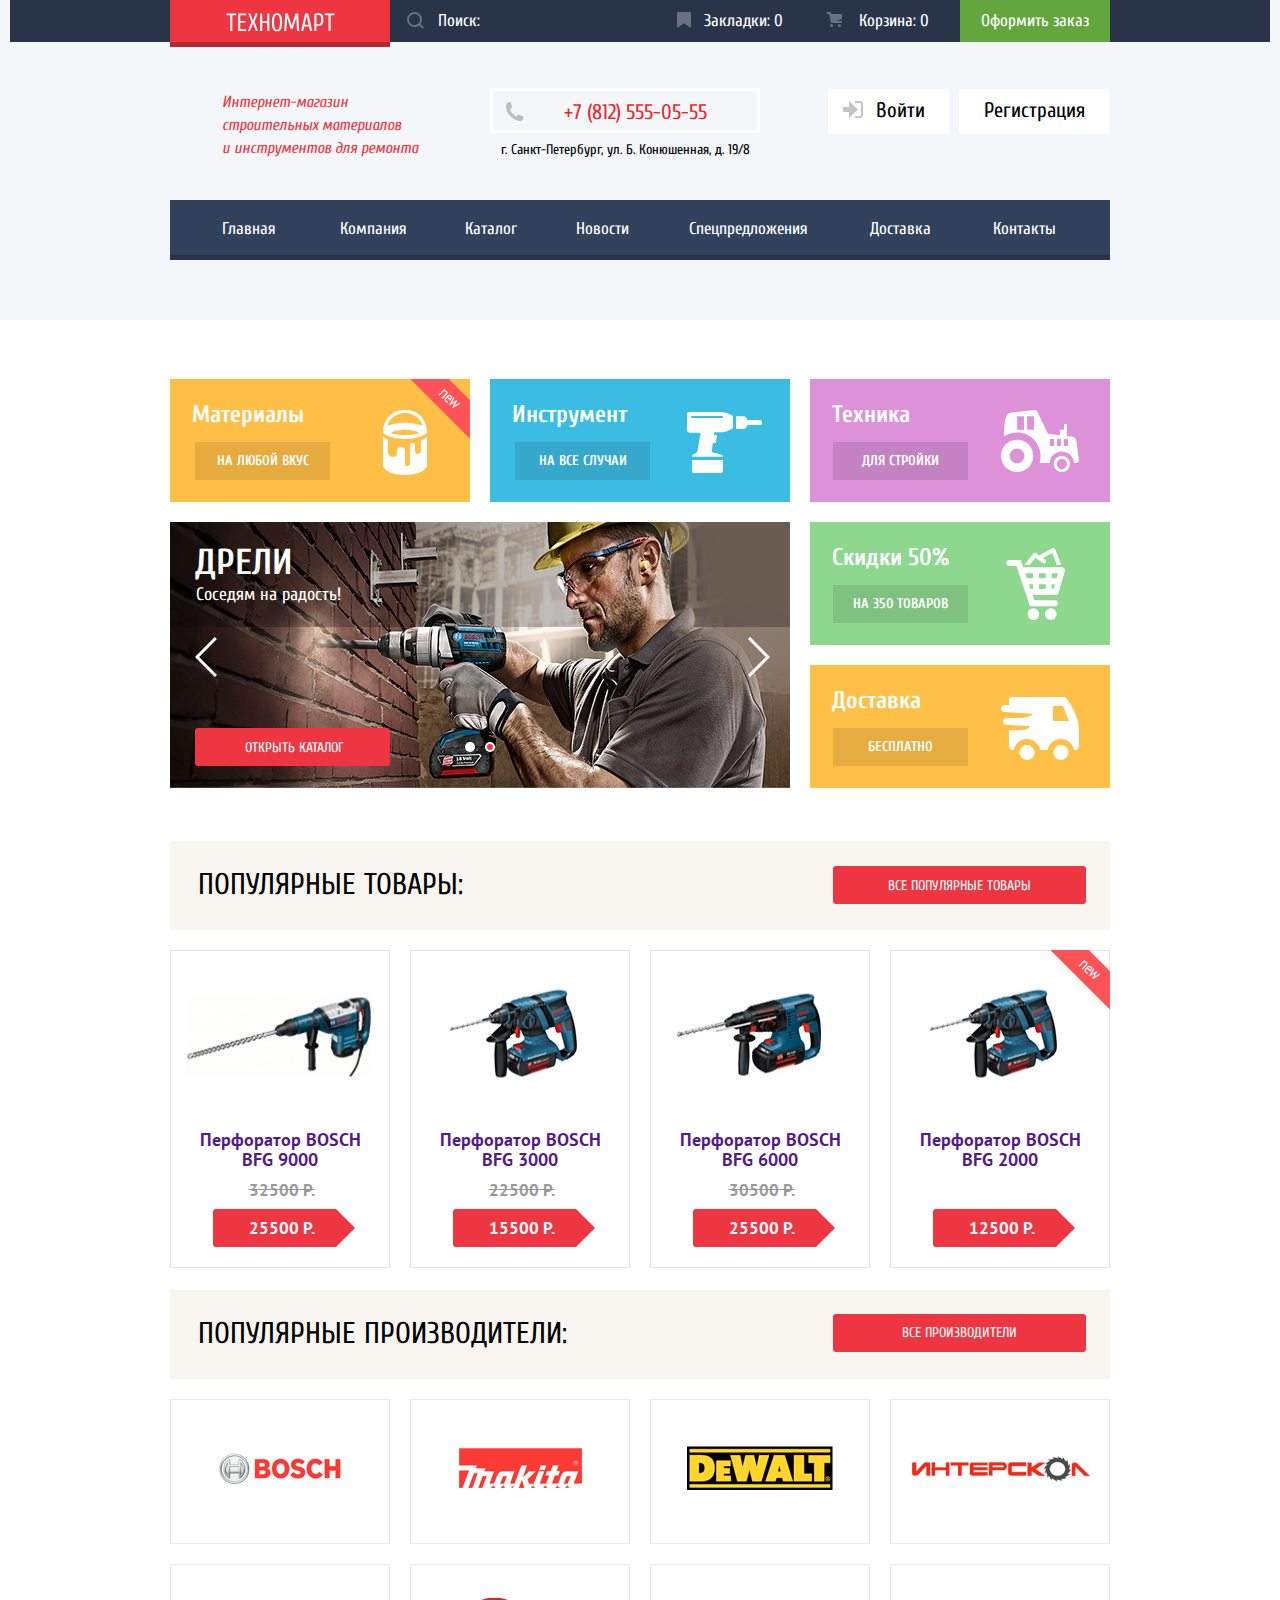
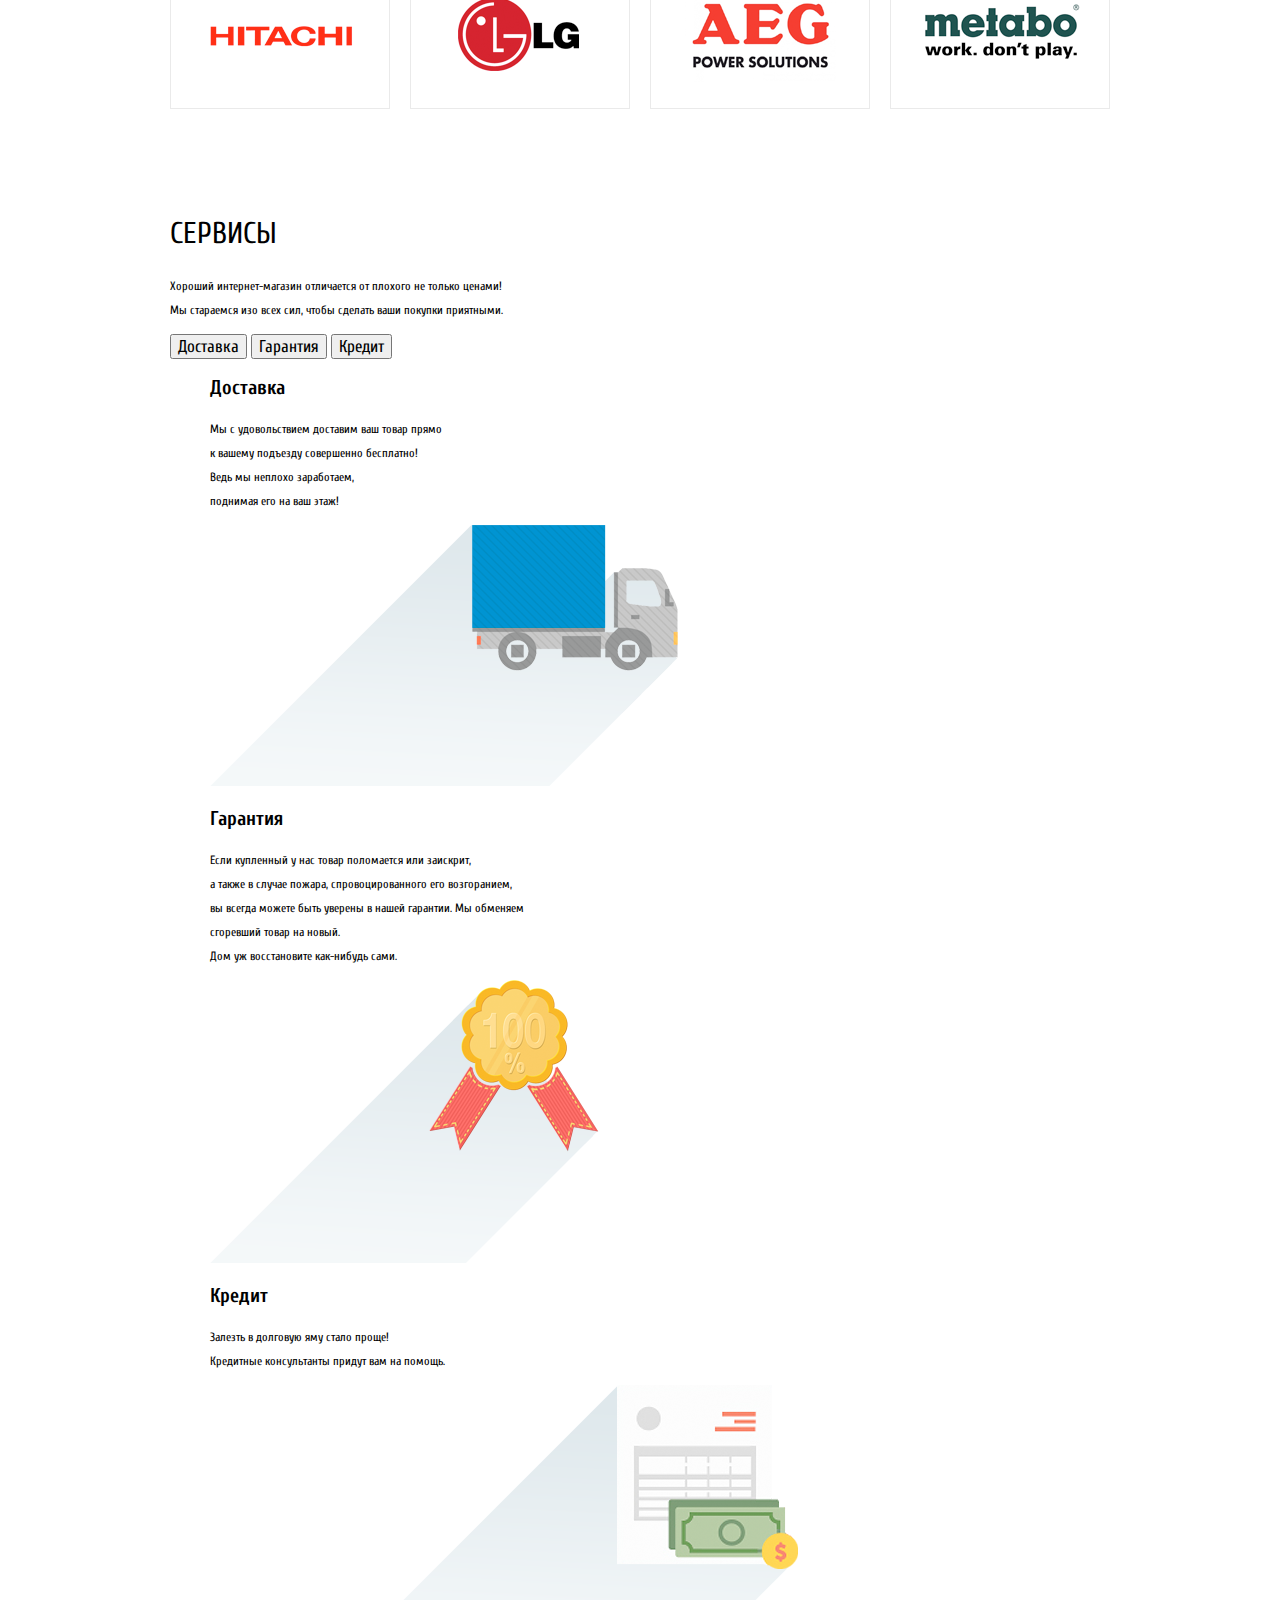
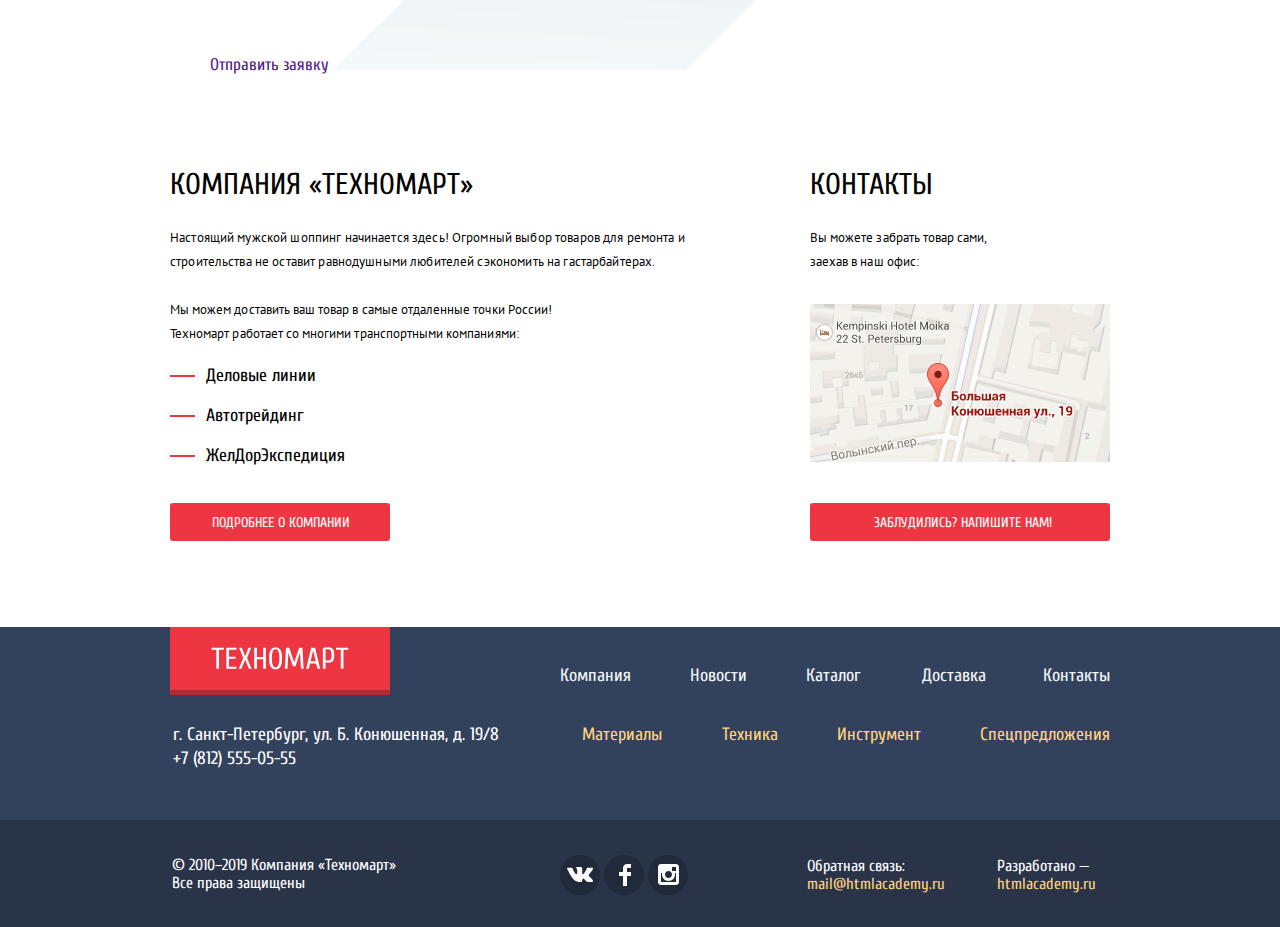
==== index.html @ 55fed888 "Блок "Популярные производители" + стили состояния для кнопок для "Преимуществ" и этого блока" ====
<!DOCTYPE html>
<html lang="ru">

<head>
	<meta charset="utf-8">
	<title>HTML Academy: Техномарт</title>
	<link href="https://fonts.googleapis.com/css?family=Cuprum:400,400i,700|PT+Sans:400,400i,700&display=swap&subset=cyrillic" rel="stylesheet">
	<link href="./css/normalize.css" rel="stylesheet">
	<link href="./css/style.css" rel="stylesheet">
</head>

<body>
	<header class="main-header">
		<div class="container-header-second-menu">
			<ul class="header-second-menu">
				<li>
					<a href="" class="header-logo">
						<img src="./img/logo.svg" width="109" height="19" alt="Магазин «Техномарт»">
					</a>
				</li>
				<li class="search">
					<form action="https://echo.htmlacademy.ru" method="get">
						<label for="search-field">
						</label>
						<input type="text" id="search-field" placeholder="Поиск:" aria-label="Поле ввода поисковых запросов">
						<svg xmlns="http://www.w3.org/2000/svg" width="17" height="17" viewBox="0 0 17 17">
							<path fill="#ffffff" d="M17 15.586l-3.542-3.542A7.465 7.465 0 0 0 15 7.5 7.5 7.5 0 1 0 7.5 15c1.71 0 3.282-.579 4.544-1.542L15.586 17 17 15.586zM2 7.5C2 4.467 4.467 2 7.5 2 10.532 2 13 4.467 13 7.5c0 3.032-2.468 5.5-5.5 5.5A5.506 5.506 0 0 1 2 7.5z" />
						</svg>
					</form>
				</li>
				<li class="bookmark">
					<a href="">Закладки: <span>0</span>
						<svg xmlns="http://www.w3.org/2000/svg" xmlns:xlink="http://www.w3.org/1999/xlink" x="0px" y="0px" width="14px" height="16px" viewBox="0 0 14 16" enable-background="new 0 0 14 16" xml:space="preserve">
							<path fill="#ffffff" d="M14,15c0,0.55-0.368,0.741-0.818,0.426l-5.363-3.765c-0.45-0.315-1.187-0.315-1.637,0l-5.364,3.765
	C0.368,15.741,0,15.55,0,15V1c0-0.55,0.45-1,1-1h12c0.55,0,1,0.45,1,1V15z" />
						</svg>
					</a>
				</li>
				<li class="cart">
					<a href="">Корзина: <span>0</span>
						<svg xmlns="http://www.w3.org/2000/svg" width="15" height="15" viewBox="0 0 15 15">
							<circle fill="#ffffff" cx="4.5" cy="13.5" r="1.5" />
							<circle fill="#ffffff" cx="12.5" cy="13.5" r="1.5" />
							<path fill="#ffffff" d="M15 2H4.07l-.422-2H0v2h2.031l1.985 9H15V9H9.441L15 6.951z" /></svg>
					</a>
				</li>
				<li class="order">
					<a href="">Оформить заказ</a>
				</li>
			</ul>
		</div>
		<div class="container-header-info-nav">
			<div class="header-info">
				<p class="header-description">
					Интернет-магазин <br>
					строительных материалов <br>
					и инструментов для ремонта
				</p>
				<p class="header-contacts">
					<a href="tel:78125550555">+7 (812) 555-05-55</a>
					<span class="header-contacts-adress">г. Санкт-Петербург, ул. Б. Конюшенная, д. 19/8</span>
				</p>
				<ul class="user-navigation">
					<li>
						<a class="login-link" href="#">Войти
							<svg version="1.1" id="Layer_1" xmlns="http://www.w3.org/2000/svg" xmlns:xlink="http://www.w3.org/1999/xlink" x="0px" y="0px" width="20px" height="17px" viewBox="0 0 20 17" enable-background="new 0 0 20 17" xml:space="preserve">
								<g>
									<polygon fill="#c5c5c5" points="14.875,8.5 6,0 6,6 0,6 0,11 6,11 6,17 	" />
								</g>
								<path fill="#c5c5c5" d="M16.986,15.01h-5.027V17h5.027c2.178,0,3.004-1.81,3.029-3.026V3.028C19.99,1.811,19.164,0,16.986,0h-5.027
	v1.99h5.027c0.839,0,0.992,0.681,1.01,1.057v10.904C17.979,14.327,17.825,15.01,16.986,15.01z" />
							</svg>
						</a>
					</li>
					<li>
						<a class="sign-up" href="#">Регистрация</a>
					</li>
				</ul>
			</div>
			<nav class="navigation">
				<ul class="header-menu">
					<li><a href="">Главная</a></li>
					<li><a href="">Компания</a></li>
					<li><a href="catalog.html">Каталог</a></li>
					<li><a href="">Новости</a></li>
					<li><a href="">Спецпредложения</a></li>
					<li><a href="">Доставка</a></li>
					<li><a href="">Контакты</a></li>
				</ul>
			</nav>
		</div>
	</header>

	<main class="index main-flex-container">
		<h1 class="visually-hidden">Интернет-магазин «Техномарт»</h1>

		<section class="features">
			<h2 class="visually-hidden">Преимущества</h2>
			<ul class="features-list">
				<li class="features-list-item materials">
					<span>Материалы</span>
					<a href="">
						на любой вкус
					</a>
				</li>
				<li class="features-list-item tool">
					<span>Инструмент</span>
					<a href="">
						на все случаи
					</a>
				</li>
				<li class="features-list-item technique">
					<span>Техника</span>
					<a href="">
						для стройки
					</a>
				</li>
				<li class="features-list-item discount">
					<span>Скидки 50%</span>
					<a href="">
						на 350 товаров
					</a>
				</li>
				<li class="features-list-item delievery">
					<span>Доставка</span>
					<a href="">
						бесплатно
					</a>
				</li>
				<li class="slider-section">
					<h2 class="visually-hidden">Слайдер о популярных каталогах</h2>
					<ul class="slider-list">
						<li class="slide index-1">
							<p>Дрели
								<span>Соседям на радость!</span>
							</p>
							<a class="slider-link" href="">Открыть каталог</a>
						</li>
						<li class="slide index-2">
							<p>Перфораторы
								<span>Настоящие мужские игрушки</span>
							</p>
							<a class="slider-link" href="./catalog.html">Открыть каталог</a>
						</li>
					</ul>
					<button class="slider-button prev" type="button" aria-label="Назад"></button>
					<button class="slider-button next" type="button" aria-label="Вперед"></button>
					<div class="slider-paginatiion">
						<h3 class="visually-hidden">Пагинация слайдера</h3>
							<button class="slider-dots" type="button" aria-label="Неактивный слайд"></button>
							<button class="slider-dots slide-current" type="button" aria-label="Текущий слайд"></button>
					</div>
				</li>
			</ul>
		</section>

		<section class="popular-product">
			<h2>Популярные товары:</h2>
			<a href="" class="all-popular-product">Все популярные товары</a>
			<ul class="product-list">

				<li class="product-list-item">
					<p class="product-image">
						<img src="./img/perforator-1.jpg" width="218" height="168" alt="Перфоратор BOSCH BFG 9000">
					</p>
					<div class="product-action">
						<a class="to-cart" href="">Купить</a>
						<a class="to-bookmarks" href="">В закладки</a>
					</div>
					<h3 class="product-title">
						<a href="">Перфоратор BOSCH BFG 9000</a>
					</h3>
					<p class="old-price">32500 Р.</p>
					<p class="price">25500 Р.</p>
				</li>

				<li class="product-list-item">
					<p class="product-image">
						<img src="./img/perforator-2.jpg" width="218" height="168" alt="Перфоратор BOSCH BFG 3000">
					</p>
					<div class="product-action">
						<a class="to-cart" href="">Купить</a>
						<a class="to-bookmarks" href="">В закладки</a>
					</div>
					<h3 class="product-title">
						<a href="">Перфоратор BOSCH BFG 3000</a>
					</h3>
					<p class="old-price">22500 Р.</p>
					<p class="price">15500 Р.</p>
				</li>

				<li class="product-list-item">
					<p class="product-image">
						<img src="./img/perforator-3.jpg" width="218" height="168" alt="Перфоратор BOSCH BFG 6000">
					</p>
					<div class="product-action">
						<a class="to-cart" href="">Купить</a>
						<a class="to-bookmarks" href="">В закладки</a>
					</div>
					<h3 class="product-title">
						<a href="">Перфоратор BOSCH BFG 6000</a>
					</h3>
					<p class="old-price">30500 Р.</p>
					<p class="price">25500 Р.</p>
				</li>

				<li class="product-list-item">
					<span class="new-sticker flag">new</span>
					<p class="product-image">
						<img src="./img/perforator-4.jpg" width="218" height="168" alt="Перфоратор BOSCH BFG 2000">
					</p>
					<div class="product-action">
						<a class="to-cart" href="">Купить</a>
						<a class="to-bookmarks" href="">В закладки</a>
					</div>
					<h3 class="product-title">
						<a href="">Перфоратор BOSCH BFG 2000</a>
					</h3>
					<p class="old-price"></p>
					<p class="price">12500 Р.</p>
				</li>
			</ul>

		</section>

		<section class="popular-manufacturer">
			<h2>Популярные производители:</h2>
			<a class="all-manufacturers-link" href="">Все производители</a>
			<ul class="manufacturer-list">
				<li class="manufacturer-list-item bosch">
					<a href="">
						<img src="./img/manufacturer-bosch.png" width="126" height="37" alt="Популярные производители - Bosch">
					</a>
				</li>
				<li class="manufacturer-list-item makita">
					<a href="">
						<img src="./img/manufacturer-makita.png" width="123" height="40" alt="Популярные производители - Makita">
					</a>
				</li>
				<li class="manufacturer-list-item dewalt">
					<a href="">
						<img src="./img/manufacturer-dewalt.png" width="146" height="44" alt="Популярные производители - DeWalt">
					</a>
				</li>
				<li class="manufacturer-list-item interskol">
					<a href="">
						<img src="./img/manufacturer-interskol.png" width="200" height="88" alt="Популярные производители - Интерскол">
					</a>
				</li>
				<li class="manufacturer-list-item hitachi">
					<a href="">
						<img src="./img/manufacturer-hitachi.png" width="169" height="31" alt="Популярные производители - Hitachi">
					</a>
				</li>
				<li class="manufacturer-list-item lg">
					<a href="">
						<img src="./img/manufacturer-lg.png" width="121" height="73" alt="Популярные производители - LG">
					</a>
				</li>
				<li class="manufacturer-list-item aeg">
					<a href="">
						<img src="./img/manufacturer-aeg.png" width="151" height="96" alt="Популярные производители - AEG">
					</a>
				</li>
				<li class="manufacturer-list-item metabo">
					<a href="">
						<img src="./img/manufacturer-metabo.png" width="204" height="69" alt="Популярные производители - Metabo">
					</a>
				</li>
			</ul>			
		</section>

		<section class="services">
			<h2>Сервисы</h2>
			<p class="about-services">
				Хороший интернет-магазин отличается от плохого не только ценами! <br>
				Мы стараемся изо всех сил, чтобы сделать ваши покупки приятными.
			</p>
			<button class="button services-button" type="button">Доставка</button>
			<button class="button services-button" type="button">Гарантия</button>
			<button class="button services-button" type="button">Кредит</button>
			<ul class="services-list">
				<li class="services-list-item">
					<h3 class="services-title">Доставка</h3>
					<p class="services-description">
						Мы с удовольствием доставим ваш товар прямо <br>
						к вашему подъезду совершенно бесплатно! <br>
						Ведь мы неплохо заработаем, <br>
						поднимая его на ваш этаж!
					</p>
					<img src="./img/delievery.png" width="468" height="261" alt="Доставка">
				</li>
				<li class="services-list-item">
					<h3 class="services-title">Гарантия</h3>
					<p class="services-description">
						Если купленный у нас товар поломается или заискрит, <br>
						а также в случае пожара, спровоцированного его возгоранием, <br>
						вы всегда можете быть уверены в нашей гарантии. Мы обменяем <br>
						сгоревший товар на новый. <br>
						Дом уж восстановите как-нибудь сами.
					</p>
					<img src="./img/garantie.png" width="389" height="283" alt="Гарантия">
				</li>
				<li class="services-list-item">
					<h3 class="services-title">Кредит</h3>
					<p class="services-description">
						Залезть в долговую яму стало проще! <br>
						Кредитные консультанты придут вам на помощь.
					</p>
					<a class="button request-button" href="">Отправить заявку</a>
					<img src="./img/credit.png" width="465" height="285" alt="Гарантия">
				</li>
			</ul>
		</section>

		<section class="company-description">
			<div>
				<h2>Компания «Техномарт»</h2>
				<p>
					Настоящий мужской шоппинг начинается здесь! Огромный выбор товаров для ремонта и <br>строительства не оставит равнодушными любителей сэкономить на гастарбайтерах.
				</p>
				<p class="normal-letterspacing">
					Мы можем доставить ваш товар в самые отдаленные точки России! <br>
					Техномарт работает со многими транспортными компаниями:
				</p>
				<ul class="delievery-list">
					<li>Деловые линии</li>
					<li>Автотрейдинг</li>
					<li>ЖелДорЭкспедиция</li>
				</ul>
				<a class="button about-button" href="">Подробнее о компании</a>
			</div>
			<div>
				<h2>Контакты</h2>
				<p class="normal-letterspacing no-margin-bottom">
					Вы можете забрать товар сами, <br>
					заехав в наш офис:
				</p>
				<p class="small-map">
					<a href="https://yandex.ru/maps/-/CGSWrLlD" target="_blank">
						<img src="./img/map-mini.png" width="300" height="158" alt="Карта с местонахождением магазина «Техномарт»">
					</a>
				</p>
				<a class=" button modal-button" href="">Заблудились? Напишите нам!</a>

			</div>
		</section>
	</main>

	<footer class="main-footer">
		<div class="container-footer-logo-menu">
			<a class="footer-logo" href="">
				<img src="./img/logo.svg" width="138" height="23" alt="Магазин «Техномарт»">
			</a>
			<ul class="footer-first-menu">
				<li><a href="">Компания</a></li>
				<li><a href="">Новости</a></li>
				<li><a href="catalog.html">Каталог</a></li>
				<li><a href="">Доставка</a></li>
				<li><a href="">Контакты</a></li>
			</ul>
		</div>
		<div class="container-footer-contacts-menu">
			<p class="footer-contacts">
				г. Санкт-Петербург, ул. Б. Конюшенная, д. 19/8 <br>
				+7 (812) 555-05-55
			</p>

			<ul class="footer-second-menu">
				<li><a href="">Материалы</a></li>
				<li><a href="">Техника</a></li>
				<li><a href="">Инструмент</a></li>
				<li><a href="">Спецпредложения</a></li>
			</ul>
		</div>
		<div class="container-footer-other-info">
			<div class="footer-other-info">
				<p class="copyright">
					&copy; 2010&ndash;2019 Компания «Техномарт» <br>
					Все права защищены
				</p>
				<ul class="socail-list">
					<li class="socail-vk">
						<a href="" aria-label="Магазин «Техномарт» во Вконтакте">
							<svg version="1.1" id="Layer_1" xmlns="http://www.w3.org/2000/svg" xmlns:xlink="http://www.w3.org/1999/xlink" x="0px" y="0px" width="26px" height="15px" viewBox="0 0 26 15" enable-background="new 0 0 26 15" xml:space="preserve">
								<path fill="#FFFFFF" d="M16.138,11.51c0.956-0.309,2.18,2.04,3.483,2.939c0.978,0.681,1.727,0.534,1.727,0.534l3.473-0.05
	c0,0,1.815-0.112,0.957-1.554c-0.071-0.12-0.503-1.069-2.585-3.022c-2.177-2.043-1.882-1.712,0.739-5.244
	c1.597-2.153,2.236-3.468,2.036-4.028c-0.192-0.539-1.365-0.399-1.365-0.399L20.69,0.713c-0.381,0.001-0.704,0.119-0.851,0.515
	c-0.003,0.004-0.621,1.666-1.445,3.079c-1.741,2.989-2.436,3.148-2.724,2.961c-0.661-0.433-0.494-1.737-0.494-2.664
	c0-2.897,0.432-4.105-0.846-4.417c-0.427-0.104-0.739-0.172-1.828-0.182c-1.392-0.021-2.574,0-3.244,0.329
	c-0.445,0.223-0.786,0.712-0.579,0.74c0.26,0.035,0.843,0.16,1.155,0.586c0.401,0.552,0.389,1.789,0.389,1.789
	s0.229,3.411-0.54,3.834c-0.528,0.29-1.25-0.302-2.803-3.016C6.087,2.879,5.488,1.345,5.488,1.345S5.372,1.06,5.162,0.904
	C4.912,0.719,4.562,0.66,4.562,0.66L0.848,0.684c0,0-0.558,0.016-0.763,0.262C-0.097,1.164,0.07,1.614,0.07,1.614
	s2.909,6.881,6.203,10.347c3.02,3.182,6.452,2.971,6.452,2.971h1.555c0,0,0.469-0.054,0.709-0.312
	c0.224-0.24,0.214-0.691,0.214-0.691S15.172,11.82,16.138,11.51z" />
							</svg>

						</a>
					</li>
					<li class="socail-fb">
						<a href="" aria-label="Магазин «Техномарт» на Facebook">
							<svg version="1.1" id="Layer_2" xmlns="http://www.w3.org/2000/svg" xmlns:xlink="http://www.w3.org/1999/xlink" x="0px" y="0px" width="12px" height="22px" viewBox="0 0 12 22" enable-background="new 0 0 12 22" xml:space="preserve">
								<path fill="#FFFFFF" d="M12,4V0H8C5.791,0,4,1.791,4,4v4H0v4h4v10h4V12h4V8H8V4H12z" />
							</svg>
						</a>
					</li>
					<li class="socail-instagram">
						<a href="" aria-label="Магазин «Техномарт» в Instagram">
							<svg version="1.1" id="Layer_1" xmlns="http://www.w3.org/2000/svg" xmlns:xlink="http://www.w3.org/1999/xlink" x="0px" y="0px" width="21px" height="21px" viewBox="0 0 21 21" enable-background="new 0 0 21 21" xml:space="preserve">
								<path fill="#FFFFFF" d="M18,0H3C1.35,0,0,1.35,0,3v15c0,1.65,1.35,3,3,3h15c1.65,0,3-1.35,3-3V3C21,1.35,19.65,0,18,0z M10.5,7
	c1.93,0,3.5,1.57,3.5,3.5S12.43,14,10.5,14S7,12.43,7,10.5S8.57,7,10.5,7z M18,18H3V9h1.181C4.067,9.482,4,9.983,4,10.5
	c0,3.59,2.91,6.5,6.5,6.5s6.5-2.91,6.5-6.5c0-0.517-0.066-1.018-0.181-1.5H18V18z M18,7h-4V3h4V7z" />
							</svg>
						</a>
					</li>
				</ul>
				<p class="feedback">
					Обратная связь: <br>
					<a href="mailto:mail@htmlacademy.ru" aria-label="Адрес электронной почты магазина «Техномарт»">mail@htmlacademy.ru</a>
				</p>
				<p class="developer">
					Разработано &mdash; <br>
					<a href="https://htmlacademy.ru/intensive/htmlcss" aria-label="HTMLAcademy - разработчики сайта магазина «Техномарт»">htmlacademy.ru</a>
				</p>
			</div>
		</div>
	</footer>

	<section class="modal-map">
		<h2 class="visually-hidden">Карта</h2>
		<img class="map" src="./img/map.jpg" width="940" height="446" alt="Адрес интернет-магазина «Техномарт»: город Санкт-Петергург, улица Большая Конюшенная, 19">
		<button class="close-button" type="button" aria-label="Закрыть форму обратной связи"></button>
	</section>

	<section class="feedback-form">
		<h2 class="visually-hidden">Форма обратной связи</h2>
		<form action="https://echo.htmlacademy.ru" method="post">
			<div>
				<p class="input-login">
					<label for="field-for-name">Ваше имя:</label>
					<input id="field-for-name" type="text" name="Name" placeholder="Имя Фамилия">
				</p>
				<p class="input-mail">
					<label for="field-for-mail">Ваш e-mail:</label>
					<input id="field-for-mail" type="email" name="E-mail" placeholder="email@example.com">
				</p>
				<p class="message">
					<label for="field-for-message">Текст письма:</label>
					<textarea id="field-for-message" name="Message" placeholder="В свободной форме"></textarea>
				</p>
			</div>
			<div>
				<button class="button-submit" type="submit">Отправить</button>
			</div>
		</form>
		<button class="close-button" type="button" aria-label="Закрыть форму обратной связи"></button>
	</section>

</body>

</html>
---- css/style.css ----
/* Порядок групп свойств:
1. Позиционирование
2. Блочная модель
3. Типографика
4. Оформление
5. Анимация
6. Разное 
*/

html {
	box-sizing: border-box;
}

*,
*::before,
*::after {
	box-sizing: inherit;
}

body {
	min-width: 960px;
	margin: 0 auto;
	padding: 0;
	font-family: "Cuprum", "PT Sans", Arial, sans-serif;
	font-size: 17px;
	line-height: 18px;
	font-weight: 400;
	text-align: left;
	color: #000000;
	background-color: #ffffff;
}

a {
	text-decoration: none;
}

img {
	max-width: 100%
}

ul {
	list-style: none;
}

h1 {
	padding: 30px 28px 32px;
	margin: 0px;
	font-size: 30px;
	line-height: 30px;
	font-weight: 400;
	text-transform: uppercase;
	text-align: left;
	color: #32425c;
	background-color: #f2f6f8;
}

h2 {
	font-size: 30px;
	line-height: 30px;
	font-weight: 400;

	text-transform: uppercase;
	text-align: left;
}

p {
	font-size: 12px;
	line-height: 24px;
}

fieldset {
	margin: 0px;
	padding: 0px;
	border: none;
}

.visually-hidden:not(:focus):not(:active),
input[type="checkbox"].visually-hidden,
input[type="radio"].visually-hidden {
	position: absolute;

	width: 1px;
	height: 1px;
	margin: -1px;
	border: 0;
	padding: 0;

	white-space: nowrap;

	clip-path: inset(100%);
	clip: rect(0 0 0 0);
	overflow: hidden;
}

.container-filter-catalog h1 {
	height: 89px;
	margin-bottom: 20px;
}

/*Хедер*/
.header-second-menu .header-logo,
.footer-logo {
	width: 220px;
	height: 47px;
	padding: 13px 55px 11px 56px;

	text-align: center;

	background-color: #ee3643;
	box-shadow: inset 0px -5px 0 0 rgba(0, 0, 0, 0.24);
}

.header-second-menu .header-logo:hover,
.footer-logo:hover {
	background-color: #ca2c37;
}

.header-second-menu .header-logo:active,
.footer-logo:active {
	background-color: #ba2732;
}

.header-description {
	margin-bottom: 0px;
	margin-left: 52px;
	margin-top: 9px;
	font-size: 16px;
	line-height: 23px;
	font-style: italic;
	color: #ee3643;
}

.header-contacts {
	width: 270px;
	margin-bottom: 0px;
	margin-top: 8px;
	margin-left: 72px;
	font-size: 14px;
	line-height: 24px;
}

.header-contacts-adress {
	display: block;
	text-align: center;
}

.header-contacts a {
	display: block;
	height: 45px;
	margin-bottom: 5px;
	padding-top: 9px;
	padding-bottom: 8px;
	padding-right: 0px;
	padding-left: 52px;
	font-size: 21px;
	line-height: 21px;
	color: #e9292a;
	border: 3px solid #ffffff;
}

.header-contacts a::before {
	content: url("/img/icon-phone.svg");
	position: relative;
	top: 2px;
	right: 40px;
}

.navigation a {
	font-size: 17px;
	line-height: 17px;
	color: #ffffff;
}

.header-menu,
.user-navigation,
.header-second-menu {
	margin: 0;
	padding: 0;
}

.header-menu li {
	padding-top: 20px;
}

.header-menu a {
	height: 60px;
	padding-left: 30px;
	padding-right: 31px;
	padding-top: 19px;
	padding-bottom: 21px;
}

.header-menu li:first-child a {
	padding-left: 52px;
}

.header-menu li:nth-child(2) a {
	padding-left: 32px;
	padding-right: 27px;
}

.header-menu li:nth-child(4) a {
	padding-left: 28px;
	padding-right: 29px;
}

.header-menu li:last-child a {
	padding-right: 54px;
}

.header-menu a:hover {
	background-color: #293449;
}

.header-menu a:active {
	color: rgba(255, 255, 255, 0.5);
	background-color: #1d2739;
}

/*Второе меню в состоянии покоя*/

.header-second-menu a,
.header-second-menu input::placeholder {
	display: block;
	color: #ffffff;
}

.header-second-menu input::-ms-input-placeholder,
.header-second-menu input:-ms-input-placeholder {
	color: #ffffff;
}

.search form {
	position: relative;
}

.search input {
	width: 270px;
	height: 42px;
	padding-left: 48px;
	padding-top: 0px;
	font-family: inherit;
	font-size: inherit;
	background-color: #293449;
	border: none;
}

.search svg {
	position: absolute;
	top: 12px;
	left: 17px;
}

.search path,
.bookmark path,
.cart path,
.cart circle {
	fill-opacity: 0.3;
}

.bookmark a,
.cart a,
.order a {
	position: relative;
	width: 150px;
	padding: 12px 0px 11px 44px;
}

.bookmark svg {
	position: absolute;
	width: 14px;
	height: 16px;
	top: 12px;
	left: 17px;
}

.order a {
	height: 42px;
	padding: 12px 0px 11px;
	text-align: center;
	background-color: #63a63e;
}

.cart a {
	padding-left: 49px;
}

.cart svg {
	position: absolute;
	width: 15px;
	height: 15px;
	top: 12px;
	left: 17px;
}

.catalog-page .cart a {
	height: 42px;
	background-color: #ee3643;
}

/*Второе меню при наведении*/
.bookmark a:hover,
.search input:hover,
.search label:hover {
	background-color: #212a3a;
}

.search input:hover + svg > path {
	fill-opacity: 1;
}

.bookmark:hover path {
	fill-opacity: 1;
}

.cart:hover path,
.cart:hover circle {
	fill-opacity: 1;
}

.order a:hover {
	background-color: #5fbb2d;
}

/*Второе меню при клике*/
.bookmark a:active {
	color: color: rgba(255, 255, 255, 0.6);

	background-color: #161d29;
}

.bookmark:active path {
	fill-opacity: 0.5;
}

.cart:active path,
.cart:active circle {
	fill-opacity: 0.5;
}

.order a:active {
	color: rgba(255, 255, 255, 0.5);

	background-color: #518534;
}

/*Поле поиска при фокусе*/
.search input:focus {
	color: #000000;
	background-color: #ffffff;
	outline-color: #ffffff;
}

.search input:focus + svg > path {
	fill: #ee3643;
	opacity: 1;
}

/*Блок с кнопками авторизации и личного кабинета*/
.user-navigation a {
	display: block;
	vertical-align: top;
	height: 45px;
	font-size: 21px;
	line-height: 21px;
	color: inherit;
	background-color: #ffffff;
}

.login-link {
	position: relative;
	width: 121px;
	padding: 11px 5px 14px 48px;
	margin-right: 10px;
}

.login-link svg {
	position: absolute;
	bottom: 16px;
	left: 15px;
	width: 20px;
	height: 17px;
}

.sign-up {
	width: 150px;
	padding: 11px 24px 12px 25px;
}

.login-link:hover path,
.login-link:hover polygon {
	fill: #32425C;
}

.login-link:active path,
.login-link:active polygon {
	fill: #c5c5c5;
}

.user-navigation a:hover {
	color: #ee3643;
}

.user-navigation a:active {
	height: 45px;
	color: rgba(0, 0, 0, 0.3);
	background-color: #ffffff;
}

.authorized .profile {
	width: 299px;
	height: 45px;
	margin: 0px;
	margin-top: 22px;
	font-size: 21px;
	line-height: 21px;
	color: #000000;
	background-color: #ffffff;
}

.authorized a {
	display: inline-block;
	vertical-align: top;
}

.user-links {
	margin: 0px;
	height: 45px;
}

.user-links a {
	height: 15px;
	margin: 6px 11px 0px 18px;
	font-size: 16px;
	line-height: 24px;
	color: #32425c;
	background-color: transparent;
	text-decoration: underline;
	text-decoration-color: #32425c;
}

.user-links a:hover {
	background-color: transparent;
	color: #ee3643;
	text-decoration-color: #ee3643;
}

.user-links a:active {
	background-color: transparent;
	color: rgba(50, 66, 92, 0.3);
	text-decoration-color: rgba(50, 66, 92, 0.3);
}

.user-name {
	position: relative;
	padding: 13px 15px 13px 47px;
}

.user-name svg {
	position: absolute;
	top: 14px;
	left: 14px;
	width: 20px;
	height: 18px;
}

.link-out {
	position: relative;
}

.link-out svg {
	position: absolute;
	top: 15px;
	left: 17px;
	width: 21px;
	height: 17px;
}

.user-name:hover path,
.link-out:hover path,
.link-out:hover polygon {
	fill: #32425C;
}

.user-name:active {
	color: rgba(0, 0, 0, 0.3);
}

.user-name:active path,
.link-out:active path,
.link-out:active polygon {
	fill: #c5c5c5;
}

.my-profile {
	position: relative;
}

.my-profile::before {
	content: "";
	position: absolute;
	top: 9px;
	left: -16px;
	width: 4px;
	height: 4px;
	border-radius: 50%;
	background-color: #32425c;
}

/*О компании и контакты*/
.company-description h2 {
	margin-bottom: 26px;
}

.company-description p {
	margin: 0;
	margin-bottom: 24px;

	font-family: "PT Sans", "Arial", sans-serif;
	font-size: 13px;
	letter-spacing: 0.135px;
}

.company-description .normal-letterspacing {
	letter-spacing: 0.05px;
	margin-bottom: 20px;
}

.company-description .no-margin-bottom {
	margin-bottom: 0px;
}

.delievery-list {
	min-height: 100px;
	margin: 0;
	margin-bottom: 37px;
	padding: 0px;
}

.delievery-list li {
	font-size: 18px;
	line-height: 20px;
	padding-left: 36px;
	margin-bottom: 20px;

	background-image: url("/img/red-think-line.png");
	background-repeat: no-repeat;
	background-position: 0% 50%;
	background-size: 25px 2px;
}

.company-description .small-map {
	margin: 30px 0px 33px;
}

.company-description .about-button {
	display: block;

	width: 220px;
	height: 38px;
	padding: 11px 34px 12px 36px;

	font-size: 14px;
	line-height: 18px;
	text-align: center;
	text-transform: uppercase;

	color: #ffffff;
	background-color: #ee3643;
	border-radius: 3px;
}

.company-description .modal-button {
	display: block;
	width: 300px;
	height: 38px;
	padding: 11px 55px 11px 61px;

	font-size: 14px;
	line-height: 18px;
	text-align: center;
	text-transform: uppercase;
	color: #ffffff;

	background-color: #ee3643;
	border-radius: 3px;
}

a.button:hover {
	background-color: #ca2c37;
}

a.button:active {
	background-color: #ba2732;
}

/*Футер*/

.main-footer .container-footer-logo-menu {
	/* height: 100px; */
}

.main-footer .container-footer-contacts-menu {
	/* height: 125px; */
}

.footer-contacts {
	margin-right: 0px;
	margin-top: 28px;
	margin-left: 3px;
	margin-bottom: 49px;

	font-family: inherit;
	font-size: 18px;
	line-height: 24px;
}

.footer-first-menu li,
.footer-second-menu li {
	font-size: 18px;
	line-height: 24px;
}

.footer-first-menu a {
	color: #f1f5f7;
	padding-left: 57px;
}

.footer-first-menu a:hover,
.footer-second-menu a:hover,
.feedback a:hover,
.developer a:hover {
	text-decoration: underline;
}

.footer-first-menu a:active {
	color: rgba(241, 245, 247, 0.5);
	text-decoration: none;
}

.footer-second-menu a {
	color: #ffd180;
	padding-left: 59px;
}

.footer-second-menu li:nth-child(2) a {
	padding-left: 60px;
}

.footer-second-menu a:active {
	color: rgba(255, 209, 128, 0.5);
	text-decoration: none;
}

.socail-list {
	flex-grow: 1;

	margin: 0px;
	padding: 0px;
	margin-left: 44px;
	margin-top: 4px;

	text-align: center;
}

.socail-list li {
	display: inline-block;
	width: 40px;
	height: 40px;
	vertical-align: bottom;
	background-color: #212a3a;
	border-radius: 50%;
}

.socail-list li:hover,
.socail-list li:active {
	background-color: #ee3643;
}

.feedback,
.developer,
.copyright {
	margin: 0;
	font-family: inherit;
	font-size: 16px;
	line-height: 18px;
}

.developer {
	margin-top: 3px;
	margin-right: 14px;
	margin-left: 52px;
}

.feedback {
	margin-top: 3px;
}

.copyright {
	margin-left: 2px;
	margin-top: 2px;
}

.socail-vk {
	position: relative;
}

.socail-vk svg {
	position: absolute;
	top: 12px;
	left: 7px;
	width: 26px;
	height: 15px;
}

.socail-fb {
	position: relative;
}

.socail-fb svg {
	position: absolute;
	top: 9px;
	left: 15px;
	width: 12px;
	height: 22px;
}

.socail-instagram {
	position: relative;
}

.socail-instagram svg {
	position: absolute;
	top: 9px;
	left: 10px;
	width: 21px;
	height: 21px;
}

.feedback a,
.developer a {
	color: #ffd180;
}

.feedback a:active,
.developer a:active {
	color: #ee3643;
	text-decoration: none;
}

.footer-logo {
	height: 68px;
	display: inline-block;
}

.footer-logo {
	display: block;
	padding: 20px 31px;
}

.footer-first-menu li {
	margin-top: 31px;
}

.footer-first-menu li:nth-child(4) a {
	padding-left: 61px;
}

.footer-first-menu li:nth-child(3) a,
.footer-first-menu li:nth-child(2) a {
	padding-left: 59px;
}

/*Хлебные крошки*/
.breadcrumbs {
	display: flex;
	align-items: center;
	justify-content: flex-start;
	height: 59px;
	padding: 0;
	margin: 0px;
	font-family: "PT Sans", "Arial", sans-serif;
	font-size: 13px;
	line-height: 18px;
	text-transform: uppercase;
}

.breadcrumbs li {}

.breadcrumbs a {
	display: block;
	padding-left: 41px;

	color: inherit;
	background-image: url("/img/icon-right-small.svg");
	background-position: 15% 51%;
	background-repeat: no-repeat;
}

.breadcrumbs li:first-child a {
	position: relative;

	width: 14px;
	height: 12px;
	padding: 0px;

	background-image: none;
}

.breadcrumbs li:first-child svg {
	position: absolute;
	bottom: 1px;
	right: 1px;
}

.breadcrumbs li:nth-child(3) a {
	padding-left: 40px;
}

.breadcrumbs li:nth-child(4) a {
	padding-left: 43px;
}

/*Фильтры*/
.filter {
	width: 220px;

	font-family: "PT Sans", "Arial", sans-serif;
}

.filter h2,
.sorting h2 {
	height: 38px;
	padding: 10px 19px;
	margin-top: 0px;

	font-family: "PT Sans", "Arial", sans-serif;
	font-size: 13px;
	line-height: 18px;
	color: inherit;
}

.filter h2 {
	width: 220px;
	border-radius: 3px;

	background-color: #f7f3ec;
}

.filter .set-filter-1,
.filter .set-filter-2,
.filter .set-filter-3 {
	width: 220px;
	margin-bottom: 17px;
	border-bottom: 1px solid #e5e5e5;
}

.set-filter-1 {
	min-height: 197px;
}

.filter .set-filter-2 {
	min-height: 240px;
	margin-bottom: 17px;
}

.filter .set-filter-3 {
	min-height: 135px;
	margin-bottom: 35px;

	border-bottom: none;
}

.set-filter-3 .filter-title {
	letter-spacing: 0.65px;
}

.filter-title {
	margin-bottom: 12px;
	font-size: 17px;
	line-height: 30px;
	font-weight: 700;
	text-transform: uppercase;
}

.filter-manufacturers-list label,
.filter-energy-list label {
	padding-left: 34px;
	font-family: inherit;
	font-size: 15px;
	line-height: 24px;
	text-transform: uppercase;
	color: inherit;
}

.filter-manufacturers-list {
	margin: 0px;
	padding: 0px;
}

.filter-energy-list label {
	line-height: 26px;
}

.manufacturers-list-item {
	height: 23px;
	margin-bottom: 16px;
}

.filter-manufacturers-list input[type="checkbox"],
.filter-energy-list input[type="radio"] {
	display: none;
}

.manufacturers-list-item:nth-child(4) {
	margin-bottom: 17px;
}

.manufacturers-list-item:last-child {
	margin-bottom: 23px;
}

.energy-list-item:last-child {
	margin-bottom: 10px;
}

.checkbox-on label,
.checkbox-off label {
	position: relative;
}

.checkbox-on svg {
	position: absolute;
	top: -2px;
	left: 0px;
	width: 27px;
	height: 23px;
}

.makita svg {
	top: -1px;
	left: 0px;
}

.checkbox-off svg {
	position: absolute;
	top: -1px;
	left: 0px;
	width: 23px;
	height: 23px;
}

.dewalt svg,
.hitachi svg {
	top: 0px;
	left: 0px;
}

.checkbox-off label:hover path {
	fill: #b5b5b5;
}

.checkbox-off input:disabled path {
	fill: (181, 181, 181, 0.3);
}

.checkbox-on label:hover path {
	fill: #b5b5b5;
}

.checkbox-on input:disabled path {
	fill: (181, 181, 181, 0.3);
}

.filter-energy-list {
	margin: 0px;
	padding: 0px;
}

.energy-list-item {
	height: 25px;
	margin-bottom: 15px;
}

.radio-on label,
.radio-off label {
	position: relative;
}

.radio-on svg {
	position: absolute;
	top: -4px;
	left: -1px;

	width: 25px;
	height: 25px;
}

.radio-on label:hover path,
.radio-on label:hover circle {
	fill: (181, 181, 181, 0.3);
}

.radio-on input:disabled path,
.radio-on input:disabled circle {
	fill: red;
}

.radio-off svg {
	position: absolute;
	top: -3px;
	left: -1px;

	width: 25px;
	height: 25px;
}

.radio-off label:hover path,
.radio-off label:hover circle {
	fill: #b5b5b5;
}

.radio-off input:disabled path,
.radio-off input:disabled circle {
	fill: (181, 181, 181, 0.3);
}

.filter-button {
	width: 140px;
	height: 38px;
	margin-top: 13px;

	font-size: 13px;
	line-height: 18px;
	text-transform: uppercase;

	color: inherit;
	background-color: #ffffff;
	border: 1px solid #e5e5e5;
}

.sorting {
	display: flex;
	justify-content: space-between;
	align-items: baseline;
	width: 700px;

	height: 38px;
	margin-bottom: 20px;

	background-color: #f7f3ec;
	border-radius: 3px;
}

.sorting h2 {
	margin-bottom: 0px;
}

.sorting-list {
	display: flex;
	justify-content: flex-start;
	width: 460px;
	margin: 0px;
	padding: 0px;
}

.sorting-list li {}

.sorting-list a {
	font-family: "PT Sans", "Arial", sans-serif;
	font-size: 13px;
	line-height: 18px;
	border-bottom: 1px dotted #ee3643;
	color: rgba(0, 0, 0, 0.3);
	text-transform: uppercase;
}

.sorting-list .sorting-price {
	border-bottom: none;
	color: #ee3643;
	margin-right: 70px;
}

.sorting-list .sorting-type {
	margin-right: 66px;
}

.sorting-list .sorting-function {
	margin-right: 45px;
}

.sorting-list .sorting-up {
	margin-right: 33px;
}

.triangle-up {
	position: relative;
	top: 5px;
	width: 0px;
	height: 0px;
	border-left: 6px solid transparent;
	border-right: 6px solid transparent;
	border-bottom: 11px solid #ee3643;
}

.triangle-down {
	position: relative;
	top: 5px;
	width: 0;
	height: 0;
	border-left: 6px solid transparent;
	border-right: 6px solid transparent;
	border-top: 11px solid #c5c5c5;
}

.sorting-list a:hover {
	border-bottom: 1px solid #ee3643;
	color: #000000;
}

.triangle-up:hover {
	border-bottom-color: #000000;
}

.triangle-down:hover {
	border-top-color: #000000;
}

.triangle-up:active {
	border-bottom-color: #ee3643;
}

.triangle-down:active {
	border-top-color: #ee3643;
}

/*Каталог перфораторов*/
.catalog {
	max-width: 700px;
}

.new-sticker {
	display: block;
	position: absolute;
	top: -1px;
	right: -1px;

	width: 60px;
	height: 60px;

	text-indent: -1000px;
	overflow: hidden;
	z-index: 20;
}

.product-list-item .flag {
	background: url("/img/new-flag.png") no-repeat 0 0;
}

.product-list li {
	position: relative;
	width: 220px;
	height: 318px;

	border: 1px solid #e5e5e5;
}

.product-list-item {
	margin-bottom: 20px;
}

.product-list-item .product-action {
	position: absolute;
	top: 0px;
	left: 0px;

	width: 218px;
	height: 168px;
	padding: 43px 0px;

	background-color: rgba(255, 255, 255, 0.9);
	z-index: 10;
}

.product-list-item .product-action {
	display: none;
}

.product-list-item:hover .product-action {
	display: block;
}

.product-list-item:hover {
	display: block;
	box-shadow: 0px 10px 25px 0 rgba(41, 52, 73, 0.5);
}

.product-image {
	width: 218px;
	height: 168px;
	margin: 0px;
}

h3.product-title {
	min-height: 40px;
	padding: 0 25px;
	margin-top: 11px;
	margin-bottom: 5px;

	font-family: "PT Sans", "Arial", sans-serif;
	font-size: 18px;
	line-height: 20px;
	text-align: center;
}

.product-list-item .price,
.product-list-item .old-price {
	font-family: "PT Sans", "Arial", sans-serif;
	font-size: 17px;
	line-height: 20px;
	font-weight: 700;
}

.product-list-item .old-price {
	min-height: 20px;
	margin: 10px 0px 0px 3px;
	color: #999999;
	text-align: center;
	text-decoration: line-through;
}

.product-list-item .price {
	position: relative;
	width: 141px;
	height: 38px;
	margin: 0;
	margin-left: 42px;
	margin-top: 9px;
	padding: 9px 0px 10px 36px;
	color: #ffffff;
	background: #ee3643;
	border-radius: 3px;
}

.product-list-item .price:after {
	content: "";

	position: absolute;
	top: 0;
	right: -20px;

	width: 0;
	height: 0;

	border: 19.1px solid white;
	border-left-color: #ee3643;
}

.product-action .to-cart,
.product-action .to-bookmarks {
	display: block;
	width: 135px;
	height: 38px;
	margin: 0 auto;
	margin-bottom: 8px;
	padding: 8px 0px;
	padding-left: 45px;
	font-family: inherit;
	font-size: 14px;
	line-height: 18px;
	color: #ffffff;
	text-transform: uppercase;
	text-decoration: none;
	background-color: #63a63e;
	box-shadow: inset 0px -3px 0 0 #367315;
	border-radius: 3px;
}

.product-action .to-cart {
	position: relative;

	padding-left: 48px;
	padding-top: 11px;
}

.product-action .to-cart::before {
	content: url(/img/icon-cart.svg);

	position: absolute;
	top: 11px;
	left: 14px;

	opacity: 0.3;
}

.product-action .to-cart:hover {
	background-color: #5fbb2d;
	box-shadow: inset 0px -3px 0 0 #367315;
}

.product-action .to-cart:active {
	background-color: #518534;
	box-shadow: none;
}

.product-action .to-cart:hover::before {
	opacity: 1;
}

.product-action .to-cart:active::before {
	opacity: 1;
}

.product-action .to-bookmarks {
	padding-left: 33px;
	color: #32425c;
	background: #ffffff;
	border: solid 3px #63a63e;
	box-shadow: none;
}

.product-action .to-bookmarks:hover {
	color: #32425c;
	border: 3px solid #32425c;
}

.product-action .to-bookmarks:active {
	color: rgba(50, 66, 92, 0.3);
	border: 3px solid rgba(50, 66, 92, 0.3);
}

/*О каталожном продукте*/
.about-products {
	width: 940px;
}

.about-products h3 {
	margin: 0px;
	margin-top: 65px;
	margin-bottom: 26px;

	font-family: inherit;
	font-size: 30px;
	line-height: 30px;
	font-weight: 400;
	letter-spacing: 0.18px;
	text-transform: uppercase;
	color: inherit;
}

.about-products p {
	margin: 0px;

	font-family: "PT Sans", "Arial", sans-serif;
	font-size: 13px;
	line-height: 24px;
	letter-spacing: 0.055px;
	color: inherit;
}

.about-products .wide-letterspacing {
	letter-spacing: 0.16px;
}

/*Пагинация*/
.page-list {
	display: flex;
	height: 100px;
	flex-direction: row;
	flex-wrap: wrap;
	align-items: center;
	margin: 0;
	padding: 0;
}

.page-number a {
	width: 38px;
	height: 39px;
	padding: 9px 13px 10px 16px;
	margin-right: 10px;

	font-family: "PT Sans", "Arial", sans-serif;
	font-size: 13px;
	line-height: 18px;
	color: inherit;
	text-transform: uppercase;

	border: 1px solid #e5e5e5;
	border-radius: 3px;
}

.page-current a {
	color: #ffffff;

	background-color: #ee3643;
	border: 1px solid #ee3643;
}

.page-next a {
	padding: 10px 30px 11px 31px;
}

.page-number a:hover {
	border: 1px solid #bdc6ca;
}

.page-number a:active {
	background-color: color: #ee3643;
	border: 1px solid #ee3643;
}

/*Модальное окно добавления в корзину*/
.modal-to-cart {
	display: none;
	position: absolute;
	z-index: 10;
	top: 411px;
	left: 50%;

	width: 620px;
	height: 282px;
	margin-left: -310px;

	background-color: inherit;
	border-top: 7px solid #ee3643;
	box-shadow: 0px 50px 40px 0px rgba(41, 52, 73, 0.75);
}

.modal-info {
	margin: 0px;
	padding-top: 75px;
	padding-bottom: 68px;

	font-size: 30px;
	line-height: 30px;
	text-align: center;
}

.modal-info::before {
	content: url("/img/form-1.svg");
	width: 66px;
	height: 66px;
	padding-right: 32px;
	vertical-align: middle;
}

.button-group {
	height: 112px;
	margin: 0px;

	text-align: center;

	background-color: #f1f1f1;
}

.button-group .modal-button {
	display: inline-block;
	width: 220px;
	height: 38px;
	padding: 10px 0px;
	margin-top: 37px;
	margin-bottom: 37px;
	margin-right: 20px;

	font-size: 14px;
	line-height: 18px;
	text-align: center;
}

.button-group .сontinue-shopping {
	color: #000000;
	background-color: #ffffff;
}

.modal-to-cart .close-button,
.feedback-form .close-button,
.modal-map .close-button {
	position: absolute;
	top: 5px;
	right: 5px;
	border: none;
	background-color: #ffffff;
}

.modal-to-cart .close-button::before,
.feedback-form .close-button::before,
.modal-map .close-button::before {
	content: url("/img/icon-close.svg");
	width: 21px;
	height: 21px;
}

/*Форма обратной связи*/
.feedback-form {
	display: none;
	position: absolute;
	z-index: 10;
	width: 620px;
	height: 430px;
	top: 2520px;
	left: 50%;
	margin-left: -310px;

	background-color: inherit;
	border-top: 7px solid #ee3643;
	box-shadow: 0px 50px 40px 0 rgba(0, 0, 0, 0.75);
}

.feedback-form p {
	margin: 0px;
	padding: 0px;
}

.feedback-form label {
	display: block;
	margin-bottom: 13px;

	font-size: 18px;
	line-height: 18px;
	color: inherit;
}

.feedback-form .input-login,
.feedback-form .input-mail {
	display: inline-block;
}

.feedback-form .input-login {
	margin-right: 15px;
}

.feedback-form input,
.feedback-form textarea {
	padding: 13px 16px;
	border: 2px solid #dee3e4;
}

.feedback-form input {
	width: 220px;
}

.message label {
	margin-top: 22px;
}

.feedback-form textarea {
	width: 460px;
	min-height: 141px;
}

.feedback-form input::placeholder,
.feedback-form textarea::placeholder {
	font-family: "PT Sans", "Arial", sans-serif;
	font-size: 13px;
	line-height: 18px;
	text-align: inherit;
	color: #a9a9a9;
}

.feedback-form div:first-child {
	padding: 55px 80px 37px;
}

.feedback-form div:nth-child(2) {
	height: 112px;
	background-color: #f4f4f4;
}

.feedback-form .button-submit {
	width: 460px;
	height: 38px;
	padding: 10px 0px;
	margin: 37px 80px;

	font-family: inherit;
	font-size: 14px;
	line-height: 18px;
	text-align: center;
	text-transform: uppercase;

	color: #ffffff;
	background-color: #ee3643;
	border-radius: 5px;
	border: none;
}

/*Карта*/
.modal-map {
	display: none;
	position: absolute;
	z-index: 10;
	top: 3589px;
	left: 50%;

	width: 940px;
	height: 446px;
	margin-left: -470px;

	box-shadow: 0 0 14.7px 1.3px rgba(47, 42, 43, 0.5);
}

.modal-map .close-button {
	background-color: transparent;
}



/*Сетки*/
.main-header {
	display: flex;
	flex-direction: column;
	justify-content: flex-start;
	min-width: 960px;
	height: 320px;
	padding: 0px 10px;

	background-color: #f4f7f9;
}

.container-header-second-menu {
	display: flex;
	justify-content: center;
	background-color: #293449;
}

.header-second-menu {
	display: flex;
	justify-content: space-between;
	height: 42px;

	font-size: inherit;
	color: #ffffff;

}

.container-header-info-nav {
	display: flex;
	align-self: center;
	flex-direction: column;
	justify-content: flex-start;
	width: 940px;
	height: 278px;
}

.main-header .header-info {
	display: flex;
	justify-content: flex-start;
	align-items: center;
	height: 158px;
}

.header-menu {
	display: flex;
	justify-content: space-between;
	flex-wrap: wrap;
	width: 940px;
	height: 60px;
	background-color: #32425c;
	box-shadow: inset 0px -5px 0 0 #293449;
}

.user-navigation {
	display: flex;
	align-items: center;
	justify-content: flex-end;
	padding-bottom: 20px;
	margin-left: 50px;
	width: 299px;
}

.authorized {
	display: flex;
	flex-basis: 299px;
	flex-direction: row;
	justify-content: flex-start;
	flex-wrap: wrap;
	padding: 0px;
}

.main-footer {
	display: flex;
	flex-direction: column;
	align-items: center;
	align-content: stretch;
	height: 300px;
	color: #ffffff;
	background-color: #32425c;
}

.main-footer .container-footer-logo-menu,
.main-footer .container-footer-contacts-menu {
	display: flex;
	justify-content: space-between;
	width: 940px;
}

.footer-first-menu {
	display: flex;
	justify-content: flex-end;
	flex-wrap: wrap;
	align-items: center;
	padding: 0;
	margin: 0;
}

.footer-second-menu {
	display: flex;
	padding: 0px;
	margin: 0px;
	margin-top: 28px;
}

.main-footer .container-footer-other-info {
	display: flex;
	justify-content: center;
	width: 100%;
	height: 107px;
	background-color: #293449;
}

.main-footer .footer-other-info {
	display: flex;
	justify-content: space-between;
	align-items: center;

	width: 940px;
	height: 107px;
}

.product-list {
	display: flex;
	flex-wrap: wrap;
	justify-content: space-between;

	margin: 0px;
	padding: 0px;
}

.index.main-flex-container {
	display: flex;
	flex-direction: column;
	justify-content: flex-start;
	align-items: stretch;

	width: 940px;
	margin: 0 auto;
}

.main-flex-container {
	display: flex;
	flex-direction: column;
	justify-content: flex-start;
	align-items: stretch;
}

.container-filter-catalog {
	display: flex;
	flex-direction: column;
	justify-content: space-between;
	align-self: center;
	width: 940px;
}

.container-about-product {
	display: flex;
	justify-content: center;
	height: 261px;
	margin-top: 30px;
	background-color: #f4f7f9;
}

.container-filter-catalog-1 {
	display: flex;
	flex-direction: row;
	justify-content: space-between;
}

.container-filter-catalog-2 {
	display: flex;
	width: 700px;
	flex-direction: column;
	justify-content: space-between;
}

.company-description {
	display: flex;
	align-self: center;
	align-content: flex-start;
	justify-content: space-between;

	width: 940px;
	height: 536px;
	padding-top: 55px;
}

/*Блок "Приемущества"*/
.features-list {
	display: flex;
	align-self: flex-start;
	justify-content: space-between;
	flex-wrap: wrap;
	
	width: 940px;
	margin: 0px;
	margin-top: 59px;
	padding: 0;
}

.features-list-item {
	width: 300px;
	height: 123px;
	padding: 21px 135px 75px 22px;
	margin-bottom: 20px;

	font-size: 24px;
	line-height: 30px;
	font-weight: 700;
	color: #ffffff;
}

.features-list-item a {
	display: inline-block;
	width: 135px;
	height: 38px;
	padding: 10px 0px;
	margin-top: 12px;
	margin-left: 3px;
	vertical-align: top;

	font-size: 14px;
	line-height: 18px;
	text-align: center;
	text-transform: uppercase;

	color: #ffffff;
	background-color: rgba(0, 0, 0, 0.1);
}
.features-list-item.materials {
	order: 1;
	
	background-color: #ffbf47;
	background-image: url("../img/icon-1.svg"), url("../img/new-flag.png");
	background-repeat: no-repeat, no-repeat;
	background-size: 44px 65px, 60px 59px;
	background-position: 83.3% 54%, 100% 0%;
}

.features-list-item.tool {
	order: 2;
	
	background-color: #3bbce3;
	background-image: url("../img/icon-2.svg");
	background-repeat: no-repeat;
	background-size: 75px 61px;
	background-position: 87.7% 54%;
}

.features-list-item.technique {
	order: 3;
	
	background-color: #dc91d8;
	background-image: url("../img/icon-3.svg");
	background-repeat: no-repeat;
	background-size: 78px 62px;
	background-position: 86% 51%;
}

.features-list-item.discount {
	order: 5;
	
	background-color: #8ed78f;
	background-image: url("../img/icon-4.svg");
	background-repeat: no-repeat;
	background-size: 59px 72px;
	background-position: 81.5% 51%;
}

.features-list-item.delievery {
	order: 6;
	
	margin-left: 640px;
	margin-top: -123px;
	margin-bottom: -20px;
	
	background-color: #ffc047;
	background-image: url("../img/icon-5.svg");
	background-repeat: no-repeat;
	background-size: 78px 63px;
	background-position: 86% 53%;
}
.technique a,
.discount a,
.delievery a {
	margin-left: 1px;
}
.features-list-item a:hover {
	background-color: rgba(0, 0, 0, 0.3);
}
.features-list-item a:active {
	background-color: rgba(0, 0, 0, 0.5);
}
/*Слайдер*/
.slider-section {
	order: 4;
	position: relative;
	
	width: 620px;
	height: 266px;
}
.slider-list {
	display: block;
	position: relative;
	
	margin: 0;
	padding: 0;
}

.slide {
	display: block;
	
	width: 620px;
	height: 266px;
	padding: 23px 0px 22px 25px;
	margin: 0;
	
	background-repeat: no-repeat;
	background-size: 620px 266px;
	background-position: 0% 50%;
}
.index-1 {
	background-image: url("../img/slider1.jpg");
}
.index-2 {
	position: absolute;
	z-index: -1;
	top: 0px;
	left: 0px;
	
	background-image: url("../img/slider2.jpg");
}
.slide p {
    margin: 0px;
    margin-bottom: 121px;
    font-size: 36px;
    line-height: 36px;
    font-weight: 700;
    text-transform: uppercase;
    color: #ffffff;
}
.slide span {
    display: block;
    padding-top: 2px;
    padding-left: 1px;
    font-size: 18px;
    line-height: 24px;
    font-weight: 400;
    text-transform: none;
}
.slider-link {
    display: block;
    width: 195px;
    height: 38px;
    margin: 0px;
    padding: 11px 25px 11px 50px;
    font-size: 14px;
    color: #ffffff;
    text-transform: uppercase;
    background-color: #ee3643;
    border-radius: 3px;
}
.slider-section .slider-button {
	position: absolute;
	top: 115px;
	
	display: block;	
	
	width: 22px;
	height: 40px;
	margin: 0px;
	padding: 0px;
	
	background-color: transparent;
	border: none;	
}

.slider-section .prev {
	left: 25px;
		
	background-image: url("../img/icon-left.svg");	
	
}

.slider-section .next {
	right: 20px;
		
	background-image: url("../img/icon-right.svg");
	
}
.slider-paginatiion {
    position: absolute;
    bottom: 40px;
    left: 295px;
	
    width: 150px;
    height: 10px;
}
.slider-dots {
	position: relative;
	
    display: inline-block;
    width: 10px;
    height: 10px;
    margin-right: 6px;
    padding: 0px;
	
    background-color: #ffffff;
    border-radius: 5px;
    border: none;
}
.slide-current::after {
    content: "";
    
	position: absolute;
    top: 2px;
    left: 2px;
    
	display: block;
   width: 6px;
    height: 6px;
  
	background-color: #ee3643;
    border-radius: 5px;
}
.slider-link:hover {
	background-color: #ca2c37;
}
.slider-link:active {
	background-color: #ba2732;
}
/*Популярные продукты*/
.popular-product {
	position: relative;
	
	width: 940px;
	height: 428px;
	margin-top: 53px;
}
.popular-product h2, 
.popular-manufacturer h2 { 	
    width: 940px;
    height: 89px;
    margin: 0px;
	margin-bottom: 20px;
	
    padding: 29px 0px 0px 28px;
    background-color: #f9f5f0;
}
.popular-product .all-popular-product,
.popular-manufacturer .all-manufacturers-link {
	position: absolute;
    top: 25px;
    right: 24px;
	
    width: 253px;
    height: 38px;
    padding-top: 11px;
    margin: 0px;
	
    font-size: 14px;
    line-height: 18px;
    text-transform: uppercase;
    text-align: center;
    color: #ffffff;
	
    background-color: #ee3643;
    border-radius: 3px;
}
/*Популярные производители*/
.popular-manufacturer {
	position: relative;
	
	width: 940px;
	height: 504px;
	margin-top: 21px;
}
.popular-manufacturer .all-manufacturers-link {
	top: 24px;
	
    padding-top: 10px; 
}
.popular-manufacturer .manufacturer-list {
	display: flex;
	flex-direction: row;
	flex-wrap: wrap;
	justify-content: space-between;
	align-content: space-between;
	height: 310px;
	margin: 0px;
	padding: 0px;
}
.manufacturer-list-item a {
	display: block;
	width: 220px;
	height: 145px;
	margin: 0px;
	border: 1px solid #eaeaea;
}
.manufacturer-list-item img {
	display: block;
	margin: 0px auto;
}
.bosch img {
	margin-top: 51px;
}
.makita img {
	margin-top: 48px;
}
.dewalt img {
	margin-top: 46px;
}
.interskol img {
	margin-top: 19px;
	margin-left: 8px;
}
.hitachi img {
	margin-top: 56px;
	margin-left: 27px;
}
.lg img {
	margin-top: 33px;
	margin-left: 47px;
}
.aeg img {
	margin-top: 21px;
	margin-left: 34px;
}
.metabo img {
	margin-top: 32px;
	margin-left: 9px;
}
.manufacturer-list-item a:hover {
	box-shadow: 0px 10px 25px 0 rgba(41, 52, 73, 0.5);
}
.manufacturer-list-item a:active {
	box-shadow: 0px 4px 10px 0 rgba(41, 52, 73, 0.5);
}
.manufacturer-list-item a:active img {
	opacity: 0.3;
}
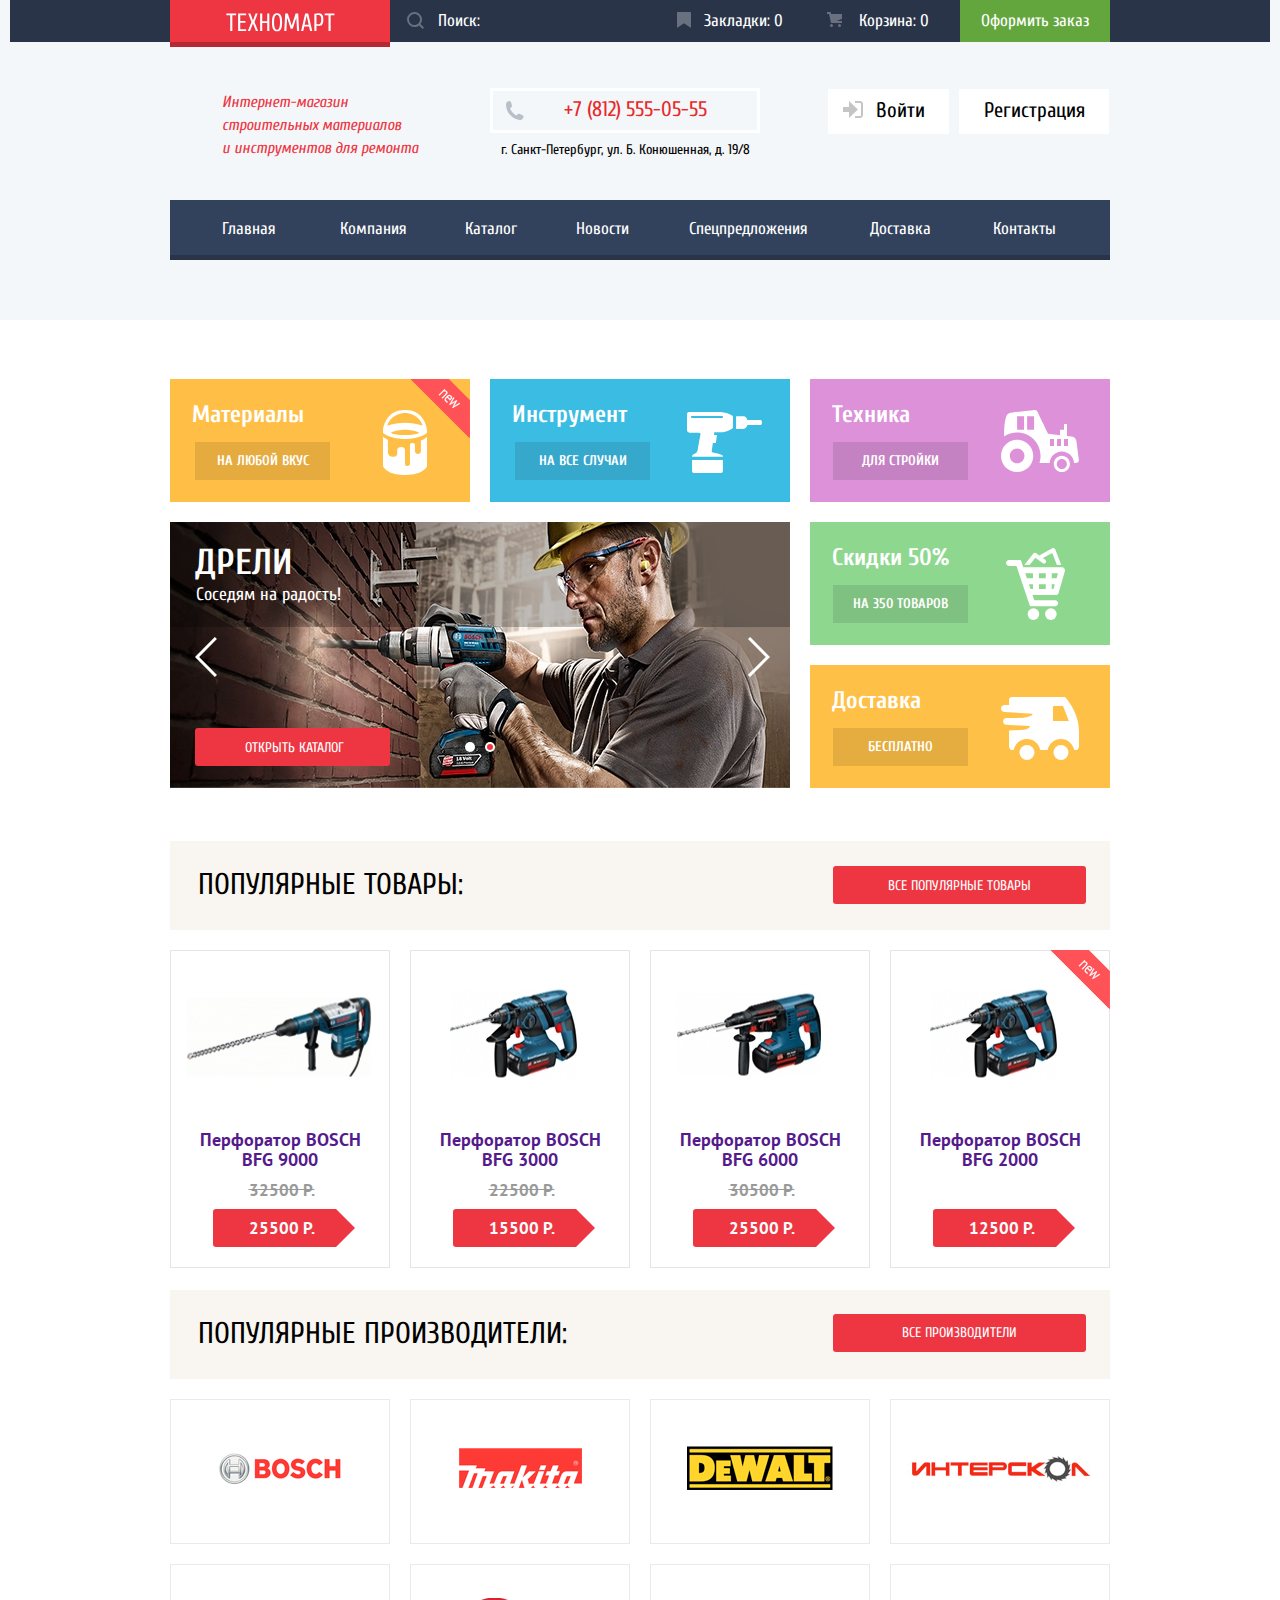
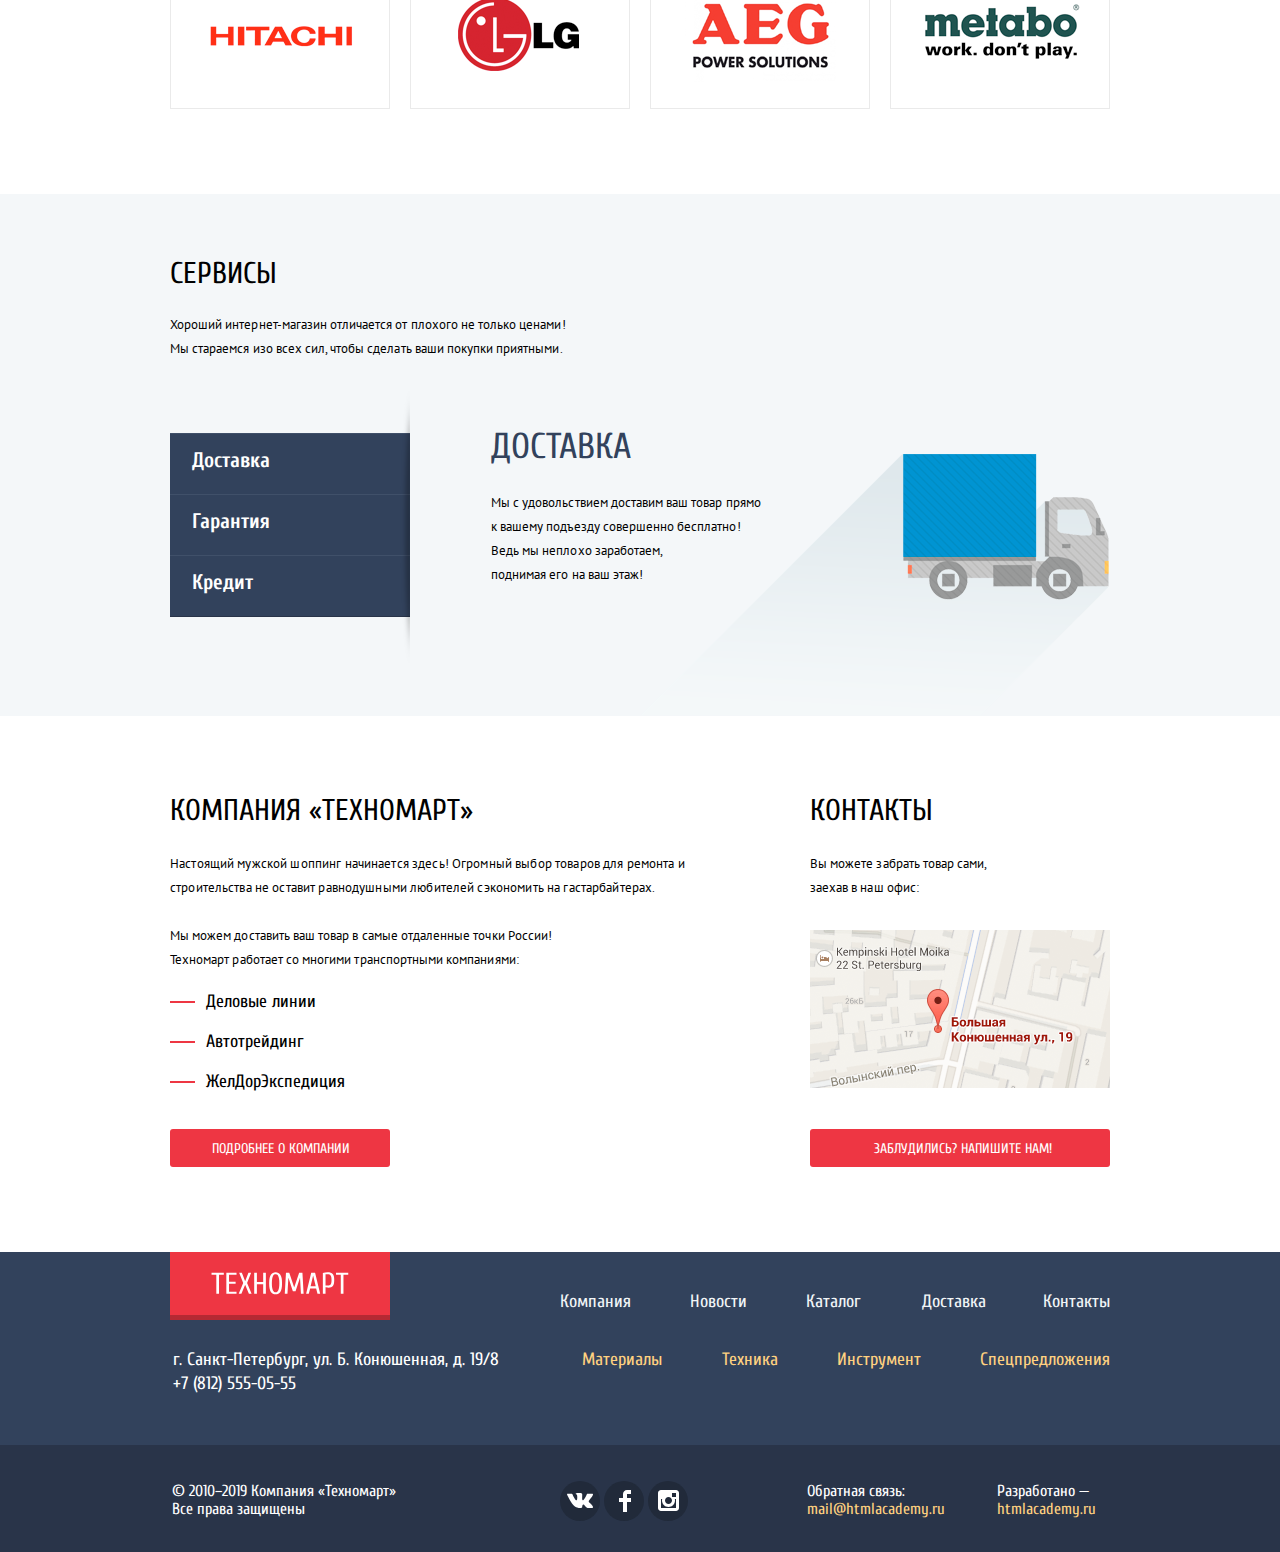
==== commit 2bf86a51: "Блок "Сервис". Стили кнопок и полей при изменении состояния (кроме чекбоксов и радио-кнопок)." ====
--- a/index.html
+++ b/index.html
@@ -147,8 +147,8 @@
 					<button class="slider-button next" type="button" aria-label="Вперед"></button>
 					<div class="slider-paginatiion">
 						<h3 class="visually-hidden">Пагинация слайдера</h3>
-							<button class="slider-dots" type="button" aria-label="Неактивный слайд"></button>
-							<button class="slider-dots slide-current" type="button" aria-label="Текущий слайд"></button>
+						<button class="slider-dots" type="button" aria-label="Неактивный слайд"></button>
+						<button class="slider-dots slide-current" type="button" aria-label="Текущий слайд"></button>
 					</div>
 				</li>
 			</ul>
@@ -267,50 +267,51 @@
 						<img src="./img/manufacturer-metabo.png" width="204" height="69" alt="Популярные производители - Metabo">
 					</a>
 				</li>
-			</ul>			
+			</ul>
 		</section>
 
 		<section class="services">
-			<h2>Сервисы</h2>
-			<p class="about-services">
-				Хороший интернет-магазин отличается от плохого не только ценами! <br>
-				Мы стараемся изо всех сил, чтобы сделать ваши покупки приятными.
-			</p>
-			<button class="button services-button" type="button">Доставка</button>
-			<button class="button services-button" type="button">Гарантия</button>
-			<button class="button services-button" type="button">Кредит</button>
-			<ul class="services-list">
-				<li class="services-list-item">
-					<h3 class="services-title">Доставка</h3>
-					<p class="services-description">
-						Мы с удовольствием доставим ваш товар прямо <br>
-						к вашему подъезду совершенно бесплатно! <br>
-						Ведь мы неплохо заработаем, <br>
-						поднимая его на ваш этаж!
-					</p>
-					<img src="./img/delievery.png" width="468" height="261" alt="Доставка">
-				</li>
-				<li class="services-list-item">
-					<h3 class="services-title">Гарантия</h3>
-					<p class="services-description">
-						Если купленный у нас товар поломается или заискрит, <br>
-						а также в случае пожара, спровоцированного его возгоранием, <br>
-						вы всегда можете быть уверены в нашей гарантии. Мы обменяем <br>
-						сгоревший товар на новый. <br>
-						Дом уж восстановите как-нибудь сами.
-					</p>
-					<img src="./img/garantie.png" width="389" height="283" alt="Гарантия">
-				</li>
-				<li class="services-list-item">
-					<h3 class="services-title">Кредит</h3>
-					<p class="services-description">
-						Залезть в долговую яму стало проще! <br>
-						Кредитные консультанты придут вам на помощь.
-					</p>
-					<a class="button request-button" href="">Отправить заявку</a>
-					<img src="./img/credit.png" width="465" height="285" alt="Гарантия">
-				</li>
-			</ul>
+			<div class="services-container">
+				<h2>Сервисы</h2>
+				<p class="about-services">
+					Хороший интернет-магазин отличается от плохого не только ценами! <br>
+					Мы стараемся изо всех сил, чтобы сделать ваши покупки приятными.
+				</p>
+				<ul class="services-list">
+					<li class="services-list-buttons">
+						<button class="button services-button-delievery" type="button">Доставка</button>
+						<button class="button services-button-garantie" type="button">Гарантия</button>
+						<button class="button services-button-credit" type="button">Кредит</button>
+					</li>
+					<li class="services-list-item service-delievery">
+						<h3 class="services-title">Доставка</h3>
+						<p class="services-description">
+							Мы с удовольствием доставим ваш товар прямо <br>
+							к вашему подъезду совершенно бесплатно! <br>
+							Ведь мы неплохо заработаем, <br>
+							поднимая его на ваш этаж!
+						</p>
+					</li>
+					<li class="services-list-item service-garantie">
+						<h3 class="services-title">Гарантия</h3>
+						<p class="services-description">
+							Если купленный у нас товар поломается или заискрит, <br>
+							а также в случае пожара, спровоцированного его возгоранием, <br>
+							вы всегда можете быть уверены в нашей гарантии. Мы обменяем <br>
+							сгоревший товар на новый. <br>
+							Дом уж восстановите как-нибудь сами.
+						</p>
+					</li>
+					<li class="services-list-item service-credit">
+						<h3 class="services-title">Кредит</h3>
+						<p class="services-description">
+							Залезть в долговую яму стало проще! <br>
+							Кредитные консультанты придут вам на помощь.
+						</p>
+						<a class="button request-button" href="">Отправить заявку</a>
+					</li>
+				</ul>
+			</div>			
 		</section>
 
 		<section class="company-description">
--- a/css/style.css
+++ b/css/style.css
@@ -148,23 +148,18 @@
 	display: block;
 	height: 45px;
 	margin-bottom: 5px;
-	padding-top: 9px;
+	padding-top: 8px;
 	padding-bottom: 8px;
 	padding-right: 0px;
-	padding-left: 52px;
+	padding-left: 71px;
 	font-size: 21px;
 	line-height: 21px;
 	color: #e9292a;
+	background-image: url("../img/icon-phone.svg");
+	background-repeat: no-repeat;
+	background-position: 12px 10px;
 	border: 3px solid #ffffff;
 }
-
-.header-contacts a::before {
-	content: url("/img/icon-phone.svg");
-	position: relative;
-	top: 2px;
-	right: 40px;
-}
-
 .navigation a {
 	font-size: 17px;
 	line-height: 17px;
@@ -543,7 +538,7 @@
 	padding-left: 36px;
 	margin-bottom: 20px;
 
-	background-image: url("/img/red-think-line.png");
+	background-image: url("../img/red-think-line.png");
 	background-repeat: no-repeat;
 	background-position: 0% 50%;
 	background-size: 25px 2px;
@@ -792,7 +787,7 @@
 	padding-left: 41px;
 
 	color: inherit;
-	background-image: url("/img/icon-right-small.svg");
+	background-image: url("../img/icon-right-small.svg");
 	background-position: 15% 51%;
 	background-repeat: no-repeat;
 }
@@ -1154,7 +1149,7 @@
 }
 
 .product-list-item .flag {
-	background: url("/img/new-flag.png") no-repeat 0 0;
+	background: url("../img/new-flag.png") no-repeat 0 0;
 }
 
 .product-list li {
@@ -1437,7 +1432,7 @@
 }
 
 .modal-info::before {
-	content: url("/img/form-1.svg");
+	content: url("../img/form-1.svg");
 	width: 66px;
 	height: 66px;
 	padding-right: 32px;
@@ -1485,7 +1480,7 @@
 .modal-to-cart .close-button::before,
 .feedback-form .close-button::before,
 .modal-map .close-button::before {
-	content: url("/img/icon-close.svg");
+	content: url("../img/icon-close.svg");
 	width: 21px;
 	height: 21px;
 }
@@ -1583,6 +1578,14 @@
 	border-radius: 5px;
 	border: none;
 }
+.feedback-form input:hover,
+.feedback-form textarea:hover {
+	border: 2px solid #b5b5b5;
+}
+.feedback-form input:focus,
+.feedback-form textarea:focus {
+	border: 2px solid #ee3643;
+}
 
 /*Карта*/
 .modal-map {
@@ -1602,8 +1605,6 @@
 .modal-map .close-button {
 	background-color: transparent;
 }
-
-
 
 /*Сетки*/
 .main-header {
@@ -1740,10 +1741,7 @@
 	display: flex;
 	flex-direction: column;
 	justify-content: flex-start;
-	align-items: stretch;
-
-	width: 940px;
-	margin: 0 auto;
+	align-items: center;
 }
 
 .main-flex-container {
@@ -1799,7 +1797,7 @@
 	align-self: flex-start;
 	justify-content: space-between;
 	flex-wrap: wrap;
-	
+
 	width: 940px;
 	margin: 0px;
 	margin-top: 59px;
@@ -1835,9 +1833,10 @@
 	color: #ffffff;
 	background-color: rgba(0, 0, 0, 0.1);
 }
+
 .features-list-item.materials {
 	order: 1;
-	
+
 	background-color: #ffbf47;
 	background-image: url("../img/icon-1.svg"), url("../img/new-flag.png");
 	background-repeat: no-repeat, no-repeat;
@@ -1847,7 +1846,7 @@
 
 .features-list-item.tool {
 	order: 2;
-	
+
 	background-color: #3bbce3;
 	background-image: url("../img/icon-2.svg");
 	background-repeat: no-repeat;
@@ -1857,7 +1856,7 @@
 
 .features-list-item.technique {
 	order: 3;
-	
+
 	background-color: #dc91d8;
 	background-image: url("../img/icon-3.svg");
 	background-repeat: no-repeat;
@@ -1867,7 +1866,7 @@
 
 .features-list-item.discount {
 	order: 5;
-	
+
 	background-color: #8ed78f;
 	background-image: url("../img/icon-4.svg");
 	background-repeat: no-repeat;
@@ -1877,217 +1876,245 @@
 
 .features-list-item.delievery {
 	order: 6;
-	
+
 	margin-left: 640px;
 	margin-top: -123px;
 	margin-bottom: -20px;
-	
+
 	background-color: #ffc047;
 	background-image: url("../img/icon-5.svg");
 	background-repeat: no-repeat;
 	background-size: 78px 63px;
 	background-position: 86% 53%;
 }
+
 .technique a,
 .discount a,
 .delievery a {
 	margin-left: 1px;
 }
+
 .features-list-item a:hover {
 	background-color: rgba(0, 0, 0, 0.3);
 }
+
 .features-list-item a:active {
 	background-color: rgba(0, 0, 0, 0.5);
 }
+
 /*Слайдер*/
 .slider-section {
 	order: 4;
 	position: relative;
-	
+
 	width: 620px;
 	height: 266px;
 }
+
 .slider-list {
 	display: block;
 	position: relative;
-	
+
 	margin: 0;
 	padding: 0;
 }
 
 .slide {
 	display: block;
-	
+
 	width: 620px;
 	height: 266px;
 	padding: 23px 0px 22px 25px;
 	margin: 0;
-	
+
 	background-repeat: no-repeat;
 	background-size: 620px 266px;
 	background-position: 0% 50%;
 }
+
 .index-1 {
 	background-image: url("../img/slider1.jpg");
 }
+
 .index-2 {
 	position: absolute;
 	z-index: -1;
 	top: 0px;
 	left: 0px;
-	
+
 	background-image: url("../img/slider2.jpg");
 }
+
 .slide p {
-    margin: 0px;
-    margin-bottom: 121px;
-    font-size: 36px;
-    line-height: 36px;
-    font-weight: 700;
-    text-transform: uppercase;
-    color: #ffffff;
-}
+	margin: 0px;
+	margin-bottom: 121px;
+	font-size: 36px;
+	line-height: 36px;
+	font-weight: 700;
+	text-transform: uppercase;
+	color: #ffffff;
+}
+
 .slide span {
-    display: block;
-    padding-top: 2px;
-    padding-left: 1px;
-    font-size: 18px;
-    line-height: 24px;
-    font-weight: 400;
-    text-transform: none;
-}
+	display: block;
+	padding-top: 2px;
+	padding-left: 1px;
+	font-size: 18px;
+	line-height: 24px;
+	font-weight: 400;
+	text-transform: none;
+}
+
 .slider-link {
-    display: block;
-    width: 195px;
-    height: 38px;
-    margin: 0px;
-    padding: 11px 25px 11px 50px;
-    font-size: 14px;
-    color: #ffffff;
-    text-transform: uppercase;
-    background-color: #ee3643;
-    border-radius: 3px;
-}
+	display: block;
+	width: 195px;
+	height: 38px;
+	margin: 0px;
+	padding: 11px 25px 11px 50px;
+	font-size: 14px;
+	color: #ffffff;
+	text-transform: uppercase;
+	background-color: #ee3643;
+	border-radius: 3px;
+}
+
 .slider-section .slider-button {
 	position: absolute;
 	top: 115px;
-	
-	display: block;	
-	
+
+	display: block;
+
 	width: 22px;
 	height: 40px;
 	margin: 0px;
 	padding: 0px;
-	
+
 	background-color: transparent;
-	border: none;	
+	border: none;
 }
 
 .slider-section .prev {
 	left: 25px;
-		
-	background-image: url("../img/icon-left.svg");	
-	
+
+	background-image: url("../img/icon-left.svg");
+
 }
 
 .slider-section .next {
 	right: 20px;
-		
+
 	background-image: url("../img/icon-right.svg");
-	
-}
+
+}
+
 .slider-paginatiion {
-    position: absolute;
-    bottom: 40px;
-    left: 295px;
-	
-    width: 150px;
-    height: 10px;
-}
+	position: absolute;
+	bottom: 40px;
+	left: 295px;
+
+	width: 150px;
+	height: 10px;
+}
+
 .slider-dots {
 	position: relative;
-	
-    display: inline-block;
-    width: 10px;
-    height: 10px;
-    margin-right: 6px;
-    padding: 0px;
-	
-    background-color: #ffffff;
-    border-radius: 5px;
-    border: none;
-}
+
+	display: inline-block;
+	width: 10px;
+	height: 10px;
+	margin-right: 6px;
+	padding: 0px;
+
+	background-color: #ffffff;
+	border-radius: 5px;
+	border: none;
+}
+
 .slide-current::after {
-    content: "";
-    
-	position: absolute;
-    top: 2px;
-    left: 2px;
-    
+	content: "";
+
+	position: absolute;
+	top: 2px;
+	left: 2px;
+
 	display: block;
-   width: 6px;
-    height: 6px;
-  
+	width: 6px;
+	height: 6px;
+
 	background-color: #ee3643;
-    border-radius: 5px;
-}
-.slider-link:hover {
+	border-radius: 5px;
+}
+
+.slider-link:hover,
+.popular-product .all-popular-product:hover,
+.popular-manufacturer .all-manufacturers-link:hover,
+.service-credit .request-button:hover {
 	background-color: #ca2c37;
 }
-.slider-link:active {
+
+.slider-link:active,
+.popular-product .all-popular-product:active,
+.popular-manufacturer .all-manufacturers-link:active,
+.service-credit .request-button:active {
 	background-color: #ba2732;
 }
+
 /*Популярные продукты*/
 .popular-product {
 	position: relative;
-	
+
 	width: 940px;
 	height: 428px;
 	margin-top: 53px;
 }
-.popular-product h2, 
-.popular-manufacturer h2 { 	
-    width: 940px;
-    height: 89px;
-    margin: 0px;
+
+.popular-product h2,
+.popular-manufacturer h2 {
+	width: 940px;
+	height: 89px;
+	margin: 0px;
 	margin-bottom: 20px;
-	
-    padding: 29px 0px 0px 28px;
-    background-color: #f9f5f0;
-}
+
+	padding: 29px 0px 0px 28px;
+	background-color: #f9f5f0;
+}
+
 .popular-product .all-popular-product,
 .popular-manufacturer .all-manufacturers-link {
 	position: absolute;
-    top: 25px;
-    right: 24px;
-	
-    width: 253px;
-    height: 38px;
-    padding-top: 11px;
-    margin: 0px;
-	
-    font-size: 14px;
-    line-height: 18px;
-    text-transform: uppercase;
-    text-align: center;
-    color: #ffffff;
-	
-    background-color: #ee3643;
-    border-radius: 3px;
-}
+	top: 25px;
+	right: 24px;
+
+	width: 253px;
+	height: 38px;
+	padding-top: 11px;
+	margin: 0px;
+
+	font-size: 14px;
+	line-height: 18px;
+	text-transform: uppercase;
+	text-align: center;
+	color: #ffffff;
+
+	background-color: #ee3643;
+	border-radius: 3px;
+}
+
 /*Популярные производители*/
 .popular-manufacturer {
 	position: relative;
-	
+
 	width: 940px;
 	height: 504px;
 	margin-top: 21px;
 }
+
 .popular-manufacturer .all-manufacturers-link {
 	top: 24px;
-	
-    padding-top: 10px; 
-}
+
+	padding-top: 10px;
+}
+
 .popular-manufacturer .manufacturer-list {
 	display: flex;
 	flex-direction: row;
@@ -2098,6 +2125,7 @@
 	margin: 0px;
 	padding: 0px;
 }
+
 .manufacturer-list-item a {
 	display: block;
 	width: 220px;
@@ -2105,46 +2133,216 @@
 	margin: 0px;
 	border: 1px solid #eaeaea;
 }
+
 .manufacturer-list-item img {
 	display: block;
 	margin: 0px auto;
 }
+
 .bosch img {
 	margin-top: 51px;
 }
+
 .makita img {
 	margin-top: 48px;
 }
+
 .dewalt img {
 	margin-top: 46px;
 }
+
 .interskol img {
 	margin-top: 19px;
 	margin-left: 8px;
 }
+
 .hitachi img {
 	margin-top: 56px;
 	margin-left: 27px;
 }
+
 .lg img {
 	margin-top: 33px;
 	margin-left: 47px;
 }
+
 .aeg img {
 	margin-top: 21px;
 	margin-left: 34px;
 }
+
 .metabo img {
 	margin-top: 32px;
 	margin-left: 9px;
 }
+
 .manufacturer-list-item a:hover {
 	box-shadow: 0px 10px 25px 0 rgba(41, 52, 73, 0.5);
 }
+
 .manufacturer-list-item a:active {
 	box-shadow: 0px 4px 10px 0 rgba(41, 52, 73, 0.5);
 }
+
 .manufacturer-list-item a:active img {
 	opacity: 0.3;
 }
 
+/*Сервисные услуги*/
+.services {
+	display: flex;
+	justify-content: space-around;
+	flex-direction: row;
+	flex-wrap: nowrap;
+	align-self: stretch;
+	align-items: stretch;
+	background-color: #f4f7f9;
+}
+
+.services-container {
+	display: flex;
+	flex-direction: column;
+	width: 940px;
+	height: 522px;
+}
+
+.services-list-item:nth-child(3),
+.services-list-item:nth-child(4) {
+	display: none;
+}
+
+.services-container h2 {
+	margin-top: 65px;
+	margin-bottom: 11px;
+}
+
+.services-container p {
+	width: 398px;
+	height: 37px;
+
+	font-family: "PT Sans", "Arial", sans-serif;
+	font-size: 13px;
+	color: inherit;
+	letter-spacing: 0.04px;
+}
+
+.services-description-container {
+	display: flex;
+	flex-direction: row;
+	justify-content: flex-start;
+	align-items: stretch;
+
+	height: 358px;
+}
+
+.services .services-list {
+    display: flex;
+	
+    margin: 0px;
+    margin-top: 28px;
+    padding: 0px;
+}
+
+.services-list-buttons {
+	position: relative;
+	width: 240px;
+	height: 279px;
+	padding-top: 42px;
+}
+.services-list-buttons::after {
+	content: url("../img/shadow.png");
+	position: absolute;
+	bottom: 0%;
+	right: 0%;
+}
+
+.services-list-buttons button {
+	display: block;
+	width: 240px;
+	height: 61px;
+	padding: 0px 0px 8px 22px;
+
+	font-family: inherit;
+	font-size: 21px;
+	line-height: 30px;
+	font-weight: 700;
+	color: #ffffff;
+	text-align: left;
+
+	background-color: #32425c;
+	box-shadow: 0px 1px 0 0 #293449, inset 0px 1px 0 0 #405069;
+	border: none;
+}
+
+.services-list-buttons button:focus {
+	color: #32425c;
+
+	background-color: #ffffff;
+	box-shadow: 0px 1px 0 0 #ffffff, inset 0px 1px 0 0 #ffffff;
+
+}
+.services-list-item {
+	width: 700px;
+	height: 330px;
+	padding-left: 81px;
+}
+.services-list-item .services-title {
+	margin-top: 38px;
+	margin-bottom: 26px;
+	font-family: inherit;
+	font-size: 36px;
+	font-weight: 400;
+	line-height: 36px;
+	color: #32425c;
+	text-align: left;
+	text-transform: uppercase;
+}
+.services-list-item .services-description {
+	width: 100%;
+	height: auto;
+	overflow: hidden;
+	margin: 0px;
+}
+.services-list .service-delievery {
+	background-image: url("../img/delievery.png");
+	background-repeat: no-repeat;
+	background-size: 468px 261px;
+	background-position: 99.5% 92%;
+}
+.services-list .service-credit,
+.services-list .service-garantie {
+	position: relative;
+}
+.services-list .service-credit::after {
+	content: url("../img/credit.png");
+	position: absolute;
+	width: 465px;
+	height: 285px;
+	bottom: 2px;
+    right: -10px;
+}
+.service-credit .request-button {
+	display: block;
+	width: 195px;
+	height: 38px;
+	margin-left: -1px;
+	padding-top: 11px;
+	font-size: 14px;
+	line-height: 18px;
+	color: #ffffff;
+	text-align: center;
+	text-transform: uppercase;
+	background-color: #ff5357;
+	border-radius: 3px;
+}
+.service-credit .services-description {
+	margin-bottom: 25px;
+}
+.services-list .service-garantie::after {
+    content: url(http://127.0.0.1:50029/img/garantie.png);
+    position: absolute;
+    width: 389px;
+    height: 289px;
+    bottom: 0px;
+    right: -8px;
+}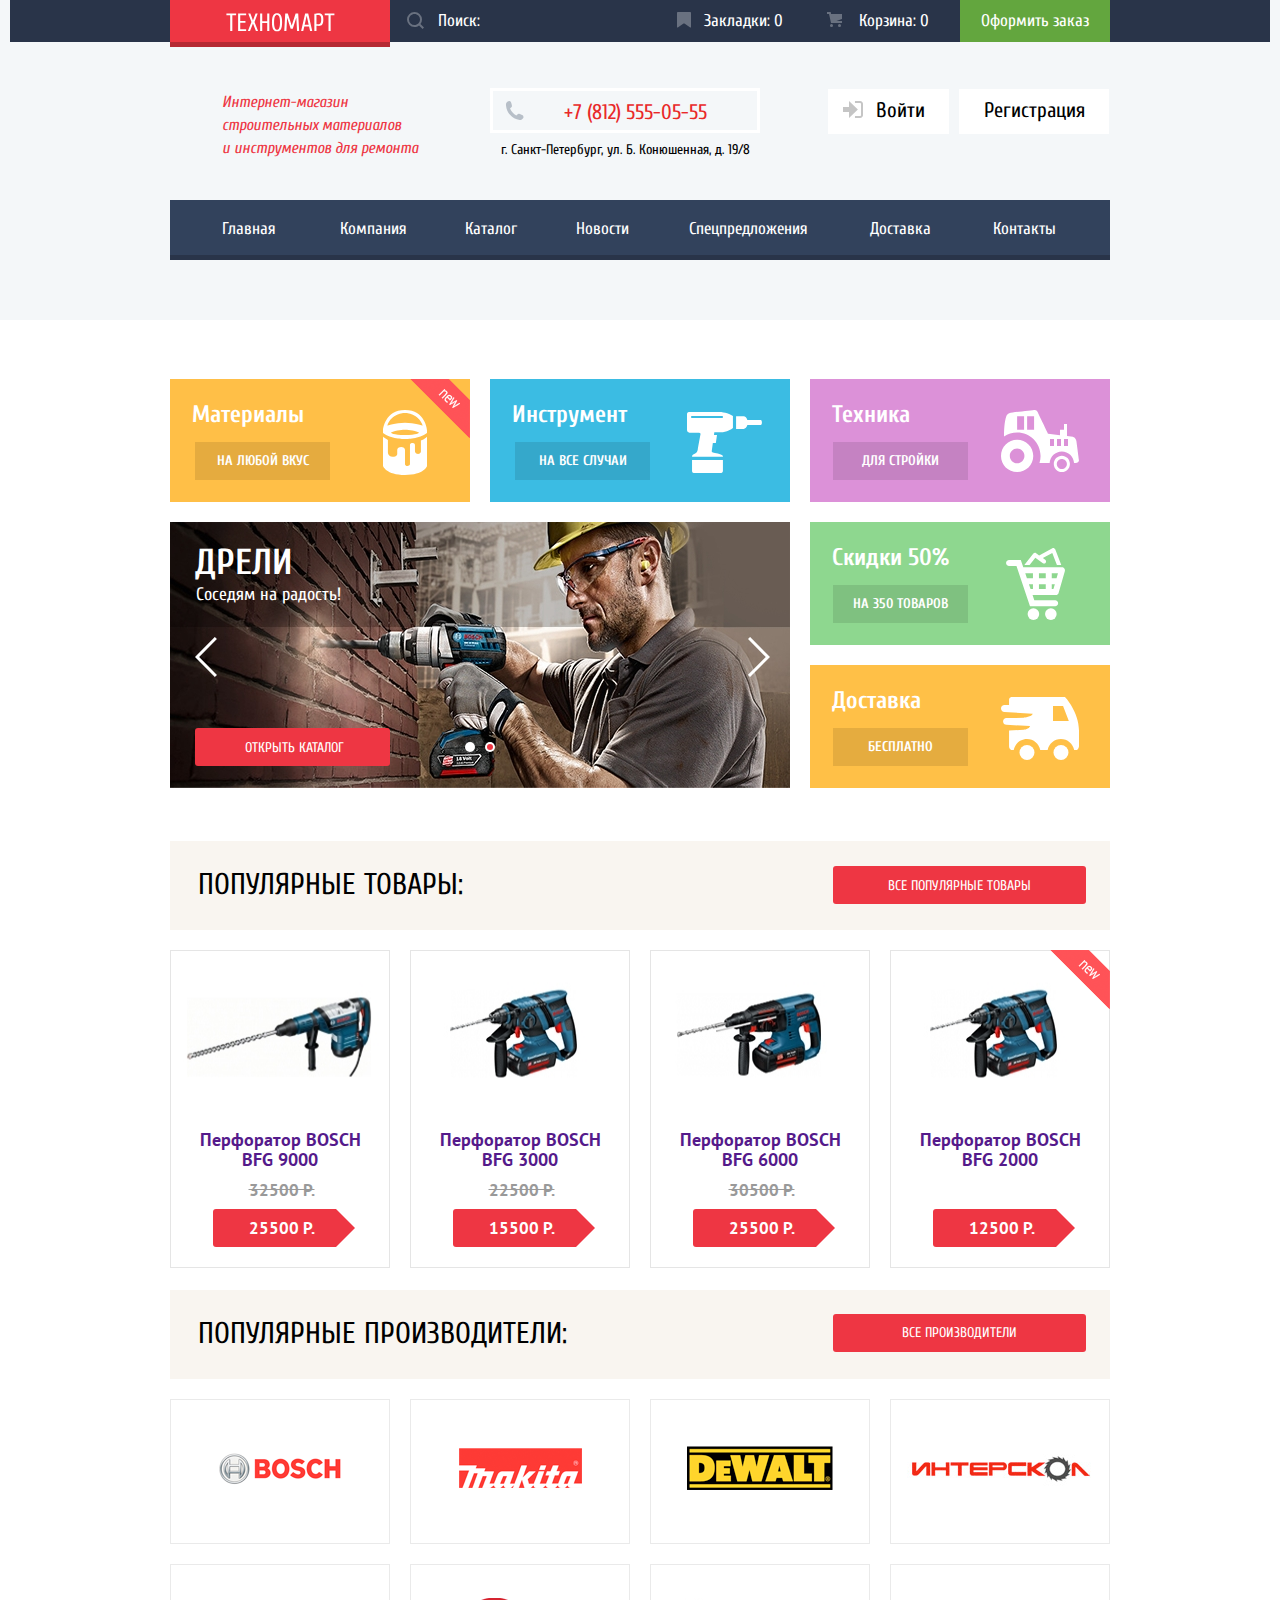
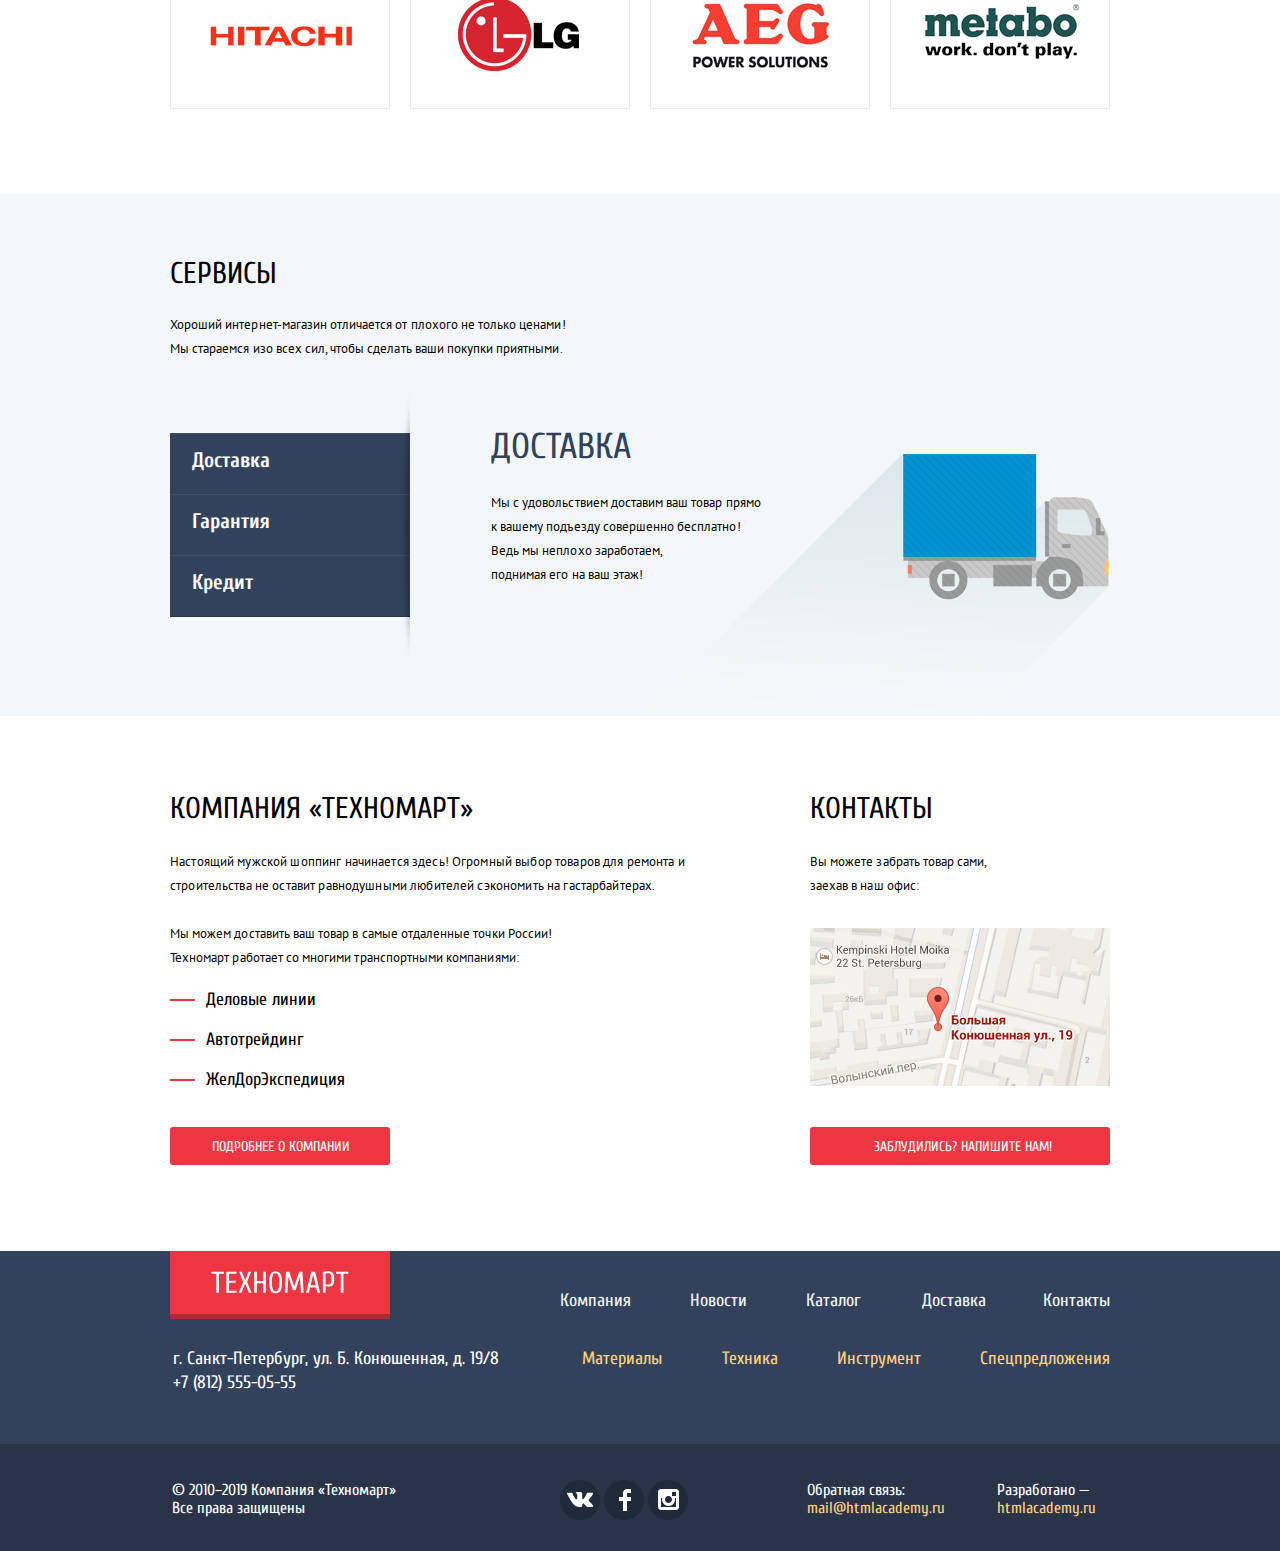
==== commit 20d27958: "Переделала интерактивные элементы фильтра. Заменила некоторые инлайновые svg на background-image. Фо" ====
--- a/index.html
+++ b/index.html
@@ -134,7 +134,7 @@
 							<p>Дрели
 								<span>Соседям на радость!</span>
 							</p>
-							<a class="slider-link" href="">Открыть каталог</a>
+							<a class="slider-link" href="catalog.html">Открыть каталог</a>
 						</li>
 						<li class="slide index-2">
 							<p>Перфораторы
@@ -311,7 +311,7 @@
 						<a class="button request-button" href="">Отправить заявку</a>
 					</li>
 				</ul>
-			</div>			
+			</div>
 		</section>
 
 		<section class="company-description">
@@ -457,6 +457,34 @@
 		<button class="close-button" type="button" aria-label="Закрыть форму обратной связи"></button>
 	</section>
 
+	<script>
+		var feedbackLink = document.querySelector(".modal-button"); //Находим кнопку вызова формы обратной связи
+		var feedbackForm = document.querySelector(".feedback-form"); //Находим разметку формы обратной связи
+		var closeFeedbackForm = feedbackForm.querySelector(".close-button"); //Находим кнопку, которая закрывает ФОС
+		var login = feedbackForm.querySelector("[name=Name]"); //Находим инпут для логина, чтобы при клике поставить в него фокус
+		var email = feedbackForm.querySelector("[name=E-mail]");
+		var form = feedbackForm.querySelector("form"); //Находим разметку формы, чтобы проверить ее поля на обязательность заполнения
+
+		feedbackLink.addEventListener("click", function(evt) {
+			evt.preventDefault();
+			feedbackForm.classList.add("feedback-form-show");
+			login.focus();
+		});
+
+		form.addEventListener("submit", function(evt) {
+			evt.preventDefault();
+			if (!Name.value || !E - mail.value) {
+				evt.preventDefault();
+			}
+		});
+
+		closeFeedbackForm.addEventListener("click", function(evt) {
+			evt.preventDefault();
+			feedbackForm.classList.remove("feedback-form-show");
+		});
+
+	</script>
+
 </body>
 
 </html>
--- a/css/style.css
+++ b/css/style.css
@@ -148,7 +148,7 @@
 	display: block;
 	height: 45px;
 	margin-bottom: 5px;
-	padding-top: 8px;
+	padding-top: 11px;
 	padding-bottom: 8px;
 	padding-right: 0px;
 	padding-left: 71px;
@@ -160,6 +160,7 @@
 	background-position: 12px 10px;
 	border: 3px solid #ffffff;
 }
+
 .navigation a {
 	font-size: 17px;
 	line-height: 17px;
@@ -504,6 +505,7 @@
 
 /*О компании и контакты*/
 .company-description h2 {
+	margin-top: 23px;
 	margin-bottom: 26px;
 }
 
@@ -785,28 +787,23 @@
 .breadcrumbs a {
 	display: block;
 	padding-left: 41px;
-
 	color: inherit;
 	background-image: url("../img/icon-right-small.svg");
-	background-position: 15% 51%;
+	background-position: 15% 50%;
 	background-repeat: no-repeat;
 }
 
 .breadcrumbs li:first-child a {
 	position: relative;
-
 	width: 14px;
 	height: 12px;
 	padding: 0px;
-
-	background-image: none;
-}
-
-.breadcrumbs li:first-child svg {
-	position: absolute;
-	bottom: 1px;
-	right: 1px;
-}
+	background-image: url("../img/icon-home.svg");
+	background-repeat: no-repeat;
+	background-size: 15px 12px;
+	background-position: -2px -1px;
+}
+
 
 .breadcrumbs li:nth-child(3) a {
 	padding-left: 40px;
@@ -846,7 +843,7 @@
 .filter .set-filter-2,
 .filter .set-filter-3 {
 	width: 220px;
-	margin-bottom: 17px;
+	margin-bottom: 16px;
 	border-bottom: 1px solid #e5e5e5;
 }
 
@@ -856,7 +853,7 @@
 
 .filter .set-filter-2 {
 	min-height: 240px;
-	margin-bottom: 17px;
+	margin-bottom: 18px;
 }
 
 .filter .set-filter-3 {
@@ -893,18 +890,11 @@
 	padding: 0px;
 }
 
-.filter-energy-list label {
-	line-height: 26px;
-}
+.filter-energy-list label {}
 
 .manufacturers-list-item {
 	height: 23px;
-	margin-bottom: 16px;
-}
-
-.filter-manufacturers-list input[type="checkbox"],
-.filter-energy-list input[type="radio"] {
-	display: none;
+	margin-bottom: 17px;
 }
 
 .manufacturers-list-item:nth-child(4) {
@@ -912,59 +902,11 @@
 }
 
 .manufacturers-list-item:last-child {
-	margin-bottom: 23px;
+	margin-bottom: 20px;
 }
 
 .energy-list-item:last-child {
 	margin-bottom: 10px;
-}
-
-.checkbox-on label,
-.checkbox-off label {
-	position: relative;
-}
-
-.checkbox-on svg {
-	position: absolute;
-	top: -2px;
-	left: 0px;
-	width: 27px;
-	height: 23px;
-}
-
-.makita svg {
-	top: -1px;
-	left: 0px;
-}
-
-.checkbox-off svg {
-	position: absolute;
-	top: -1px;
-	left: 0px;
-	width: 23px;
-	height: 23px;
-}
-
-.dewalt svg,
-.hitachi svg {
-	top: 0px;
-	left: 0px;
-}
-
-.checkbox-off label:hover path {
-	fill: #b5b5b5;
-}
-
-.checkbox-off input:disabled path {
-	fill: (181, 181, 181, 0.3);
-}
-
-.checkbox-on label:hover path {
-	fill: #b5b5b5;
-}
-
-.checkbox-on input:disabled path {
-	fill: (181, 181, 181, 0.3);
 }
 
 .filter-energy-list {
@@ -975,49 +917,6 @@
 .energy-list-item {
 	height: 25px;
 	margin-bottom: 15px;
-}
-
-.radio-on label,
-.radio-off label {
-	position: relative;
-}
-
-.radio-on svg {
-	position: absolute;
-	top: -4px;
-	left: -1px;
-
-	width: 25px;
-	height: 25px;
-}
-
-.radio-on label:hover path,
-.radio-on label:hover circle {
-	fill: (181, 181, 181, 0.3);
-}
-
-.radio-on input:disabled path,
-.radio-on input:disabled circle {
-	fill: red;
-}
-
-.radio-off svg {
-	position: absolute;
-	top: -3px;
-	left: -1px;
-
-	width: 25px;
-	height: 25px;
-}
-
-.radio-off label:hover path,
-.radio-off label:hover circle {
-	fill: #b5b5b5;
-}
-
-.radio-off input:disabled path,
-.radio-off input:disabled circle {
-	fill: (181, 181, 181, 0.3);
 }
 
 .filter-button {
@@ -1407,7 +1306,7 @@
 /*Модальное окно добавления в корзину*/
 .modal-to-cart {
 	display: none;
-	position: absolute;
+	position: fixed;
 	z-index: 10;
 	top: 411px;
 	left: 50%;
@@ -1471,8 +1370,8 @@
 .feedback-form .close-button,
 .modal-map .close-button {
 	position: absolute;
-	top: 5px;
-	right: 5px;
+	top: 8px;
+	right: 3px;
 	border: none;
 	background-color: #ffffff;
 }
@@ -1488,17 +1387,16 @@
 /*Форма обратной связи*/
 .feedback-form {
 	display: none;
-	position: absolute;
+	position: fixed;
 	z-index: 10;
 	width: 620px;
 	height: 430px;
-	top: 2520px;
+	top: 305px;
 	left: 50%;
 	margin-left: -310px;
-
 	background-color: inherit;
 	border-top: 7px solid #ee3643;
-	box-shadow: 0px 50px 40px 0 rgba(0, 0, 0, 0.75);
+	box-shadow: 0px 20px 40px 0 rgba(0, 0, 0, 0.75);
 }
 
 .feedback-form p {
@@ -1508,8 +1406,7 @@
 
 .feedback-form label {
 	display: block;
-	margin-bottom: 13px;
-
+	margin-bottom: 10px;
 	font-size: 18px;
 	line-height: 18px;
 	color: inherit;
@@ -1526,7 +1423,7 @@
 
 .feedback-form input,
 .feedback-form textarea {
-	padding: 13px 16px;
+	padding: 10px 13px;
 	border: 2px solid #dee3e4;
 }
 
@@ -1535,12 +1432,13 @@
 }
 
 .message label {
-	margin-top: 22px;
+	margin-top: 21px;
 }
 
 .feedback-form textarea {
 	width: 460px;
-	min-height: 141px;
+	min-height: 114px;
+	padding-top: 8px;
 }
 
 .feedback-form input::placeholder,
@@ -1553,7 +1451,8 @@
 }
 
 .feedback-form div:first-child {
-	padding: 55px 80px 37px;
+	height: 311px;
+	padding: 46px 71px 37px 81px;
 }
 
 .feedback-form div:nth-child(2) {
@@ -1566,39 +1465,38 @@
 	height: 38px;
 	padding: 10px 0px;
 	margin: 37px 80px;
-
 	font-family: inherit;
 	font-size: 14px;
 	line-height: 18px;
 	text-align: center;
 	text-transform: uppercase;
-
 	color: #ffffff;
 	background-color: #ee3643;
-	border-radius: 5px;
+	border-radius: 4px;
 	border: none;
 }
+
 .feedback-form input:hover,
 .feedback-form textarea:hover {
 	border: 2px solid #b5b5b5;
 }
+
 .feedback-form input:focus,
 .feedback-form textarea:focus {
 	border: 2px solid #ee3643;
+	outline: none;
 }
 
 /*Карта*/
 .modal-map {
 	display: none;
-	position: absolute;
+	position: fixed;
 	z-index: 10;
-	top: 3589px;
+	top: 133px;
 	left: 50%;
-
 	width: 940px;
 	height: 446px;
 	margin-left: -470px;
-
 	box-shadow: 0 0 14.7px 1.3px rgba(47, 42, 43, 0.5);
 }
 
@@ -1785,9 +1683,8 @@
 	align-self: center;
 	align-content: flex-start;
 	justify-content: space-between;
-
 	width: 940px;
-	height: 536px;
+	height: 535px;
 	padding-top: 55px;
 }
 
@@ -2236,11 +2133,11 @@
 }
 
 .services .services-list {
-    display: flex;
-	
-    margin: 0px;
-    margin-top: 28px;
-    padding: 0px;
+	display: flex;
+
+	margin: 0px;
+	margin-top: 28px;
+	padding: 0px;
 }
 
 .services-list-buttons {
@@ -2249,6 +2146,7 @@
 	height: 279px;
 	padding-top: 42px;
 }
+
 .services-list-buttons::after {
 	content: url("../img/shadow.png");
 	position: absolute;
@@ -2274,18 +2172,27 @@
 	border: none;
 }
 
-.services-list-buttons button:focus {
+.services-list-buttons button:hover {
+	color: #ffffff;
+
+	background-color: #293449;
+	box-shadow: 0px 1px 0 0 #293449, inset 0px 1px 0 0 #405069;
+}
+
+.services-list-buttons button:active {
 	color: #32425c;
 
 	background-color: #ffffff;
 	box-shadow: 0px 1px 0 0 #ffffff, inset 0px 1px 0 0 #ffffff;
 
 }
+
 .services-list-item {
 	width: 700px;
 	height: 330px;
 	padding-left: 81px;
 }
+
 .services-list-item .services-title {
 	margin-top: 38px;
 	margin-bottom: 26px;
@@ -2297,30 +2204,35 @@
 	text-align: left;
 	text-transform: uppercase;
 }
+
 .services-list-item .services-description {
 	width: 100%;
 	height: auto;
 	overflow: hidden;
 	margin: 0px;
 }
+
 .services-list .service-delievery {
 	background-image: url("../img/delievery.png");
 	background-repeat: no-repeat;
 	background-size: 468px 261px;
 	background-position: 99.5% 92%;
 }
+
 .services-list .service-credit,
 .services-list .service-garantie {
 	position: relative;
 }
+
 .services-list .service-credit::after {
 	content: url("../img/credit.png");
 	position: absolute;
 	width: 465px;
 	height: 285px;
 	bottom: 2px;
-    right: -10px;
-}
+	right: -10px;
+}
+
 .service-credit .request-button {
 	display: block;
 	width: 195px;
@@ -2335,14 +2247,212 @@
 	background-color: #ff5357;
 	border-radius: 3px;
 }
+
 .service-credit .services-description {
 	margin-bottom: 25px;
 }
+
 .services-list .service-garantie::after {
-    content: url(http://127.0.0.1:50029/img/garantie.png);
-    position: absolute;
-    width: 389px;
-    height: 289px;
-    bottom: 0px;
-    right: -8px;
+	content: url(http://127.0.0.1:50029/img/garantie.png);
+	position: absolute;
+	width: 389px;
+	height: 289px;
+	bottom: 0px;
+	right: -8px;
+}
+
+/* Фильтр с ползунками*/
+.set-filter-1 .range-filter {
+	width: 220px;
+	height: 127px;
+}
+
+.set-filter-1 .filter-title {
+	margin-bottom: 14px;
+}
+
+.range-controls {
+	position: relative;
+
+	width: 220px;
+	height: 80px;
+	margin-bottom: 9px;
+	padding-top: 39px;
+	padding-left: 20px;
+	padding-right: 20px;
+
+	background-color: #f7f3ec;
+	border-radius: 3px;
+}
+
+.range-controls .scale {
+	height: 2px;
+
+	background: #d7dcde;
+}
+
+.range-controls .bar {
+	width: 150px;
+	height: 2px;
+
+	background: #07ca7c;
+}
+
+.range-controls .toggle {
+	position: absolute;
+	top: 30px;
+
+	box-sizing: content-box;
+	width: 4px;
+	height: 4px;
+	padding: 0px;
+	margin: 0px;
+
+	background-color: #ababab;
+	box-shadow: 0 2px 1px 0 #dfdcd7;
+	border: 8px solid #ffffff;
+	border-radius: 50%;
+	cursor: pointer;
+}
+
+.range-controls .toggle-min {
+	left: 20px;
+}
+
+.range-controls .toggle-max {
+	left: 160px;
+}
+
+.price-controls {
+	font-size: 0px;
+}
+
+.price-controls input {
+	width: 95px;
+	height: 38px;
+
+	padding: 5px 9px 6px 14px;
+
+	font-size: 17px;
+	line-height: 18px;
+	text-align: center;
+
+	background-color: #f7f3ec;
+	border-radius: 3px;
+	border: none;
+}
+
+.price-controls span {
+	display: inline-block;
+	margin: 0px 7px 0px 9px;
+	font-size: 17px;
+}
+
+/*Стилизация интерактивных элементов фильтра на каталожной странице*/
+.manufacturers-list-item label,
+.energy-list-item label {
+	position: relative;
+}
+
+.manufacturers-list-item input[type="checkbox"] + .checkbox-indicator {
+	position: absolute;
+	top: -1px;
+	left: 0px;
+
+	width: 23px;
+	height: 23px;
+
+	border: 2px solid #c5c5c5;
+	border-radius: 3px;
+}
+
+.manufacturers-list-item input[type="checkbox"]:checked + .checkbox-indicator::before {
+	box-sizing: content-box;
+	content: "";
+	position: absolute;
+	top: -4px;
+	left: 12px;
+	width: 4px;
+	height: 20px;
+	transform: rotate(44.5deg);
+	background-color: #c5c5c5;
+	border-right: 2px solid #ffffff;
+	border-left: 2px solid #ffffff;
+	border-top: 2px solid #ffffff;
+}
+
+.manufacturers-list-item input[type="checkbox"]:checked + .checkbox-indicator::after {
+	box-sizing: content-box;
+	content: "";
+	position: absolute;
+	top: 6px;
+	left: 4px;
+	width: 4px;
+	height: 7px;
+	transform: rotate(-44.5deg);
+	background-color: #c5c5c5;
+}
+
+.makita input[type="checkbox"] + .checkbox-indicator,
+.dewalt input[type="checkbox"] + .checkbox-indicator,
+.hitachi input[type="checkbox"] + .checkbox-indicator {
+	top: -2px;
+}
+
+.energy-list-item input[type="radio"] + .radio-indicator {
+	position: absolute;
+	top: -2.5px;
+	left: -1px;
+	width: 25px;
+	height: 25px;
+	border: 4px solid #c5c5c5;
+	border-radius: 50%;
+}
+
+.energy-list-item input[type="radio"]:checked + .radio-indicator::after {
+	content: "";
+	position: absolute;
+	top: 4px;
+	left: 4px;
+
+	width: 9px;
+	height: 9px;
+
+	background-color: #c5c5c5;
+	border-radius: 50%;
+}
+
+.energy-network input[type="radio"] + .radio-indicator {
+	top: -1.5px;
+}
+
+.manufacturers-list-item label:hover input[type="checkbox"] + .checkbox-indicator,
+.energy-list-item label:hover input[type="radio"] + .radio-indicator {
+	border-color: #b5b5b5;
+}
+
+.manufacturers-list-item label:hover input[type="checkbox"]:checked + .checkbox-indicator::before,
+.manufacturers-list-item label:hover input[type="checkbox"]:checked + .checkbox-indicator::after,
+.energy-list-item label:hover input[type="radio"]:checked + .radio-indicator::after {
+	background-color: #b5b5b5;
+}
+
+.manufacturers-list-item input[type="checkbox"]:disabled + .checkbox-indicator,
+.energy-list-item input[type="radio"]:disabled + .radio-indicator {
+	opacity: 0.4;
+}
+
+.manufacturers-list-item input[type="checkbox"]:disabled + .checkbox-indicator::before,
+.manufacturers-list-item input[type="checkbox"]:disabled + .checkbox-indicator::after,
+.energy-list-item input[type="radio"]:disabled + .radio-indicator::after {
+	opacity: 0.4;
+}
+/*Классы для скриптов*/
+.services-list-buttons-active {
+	color: #32425c;
+	background-color: #ffffff;
+}
+
+.feedback-form-show {
+	display: block;
 }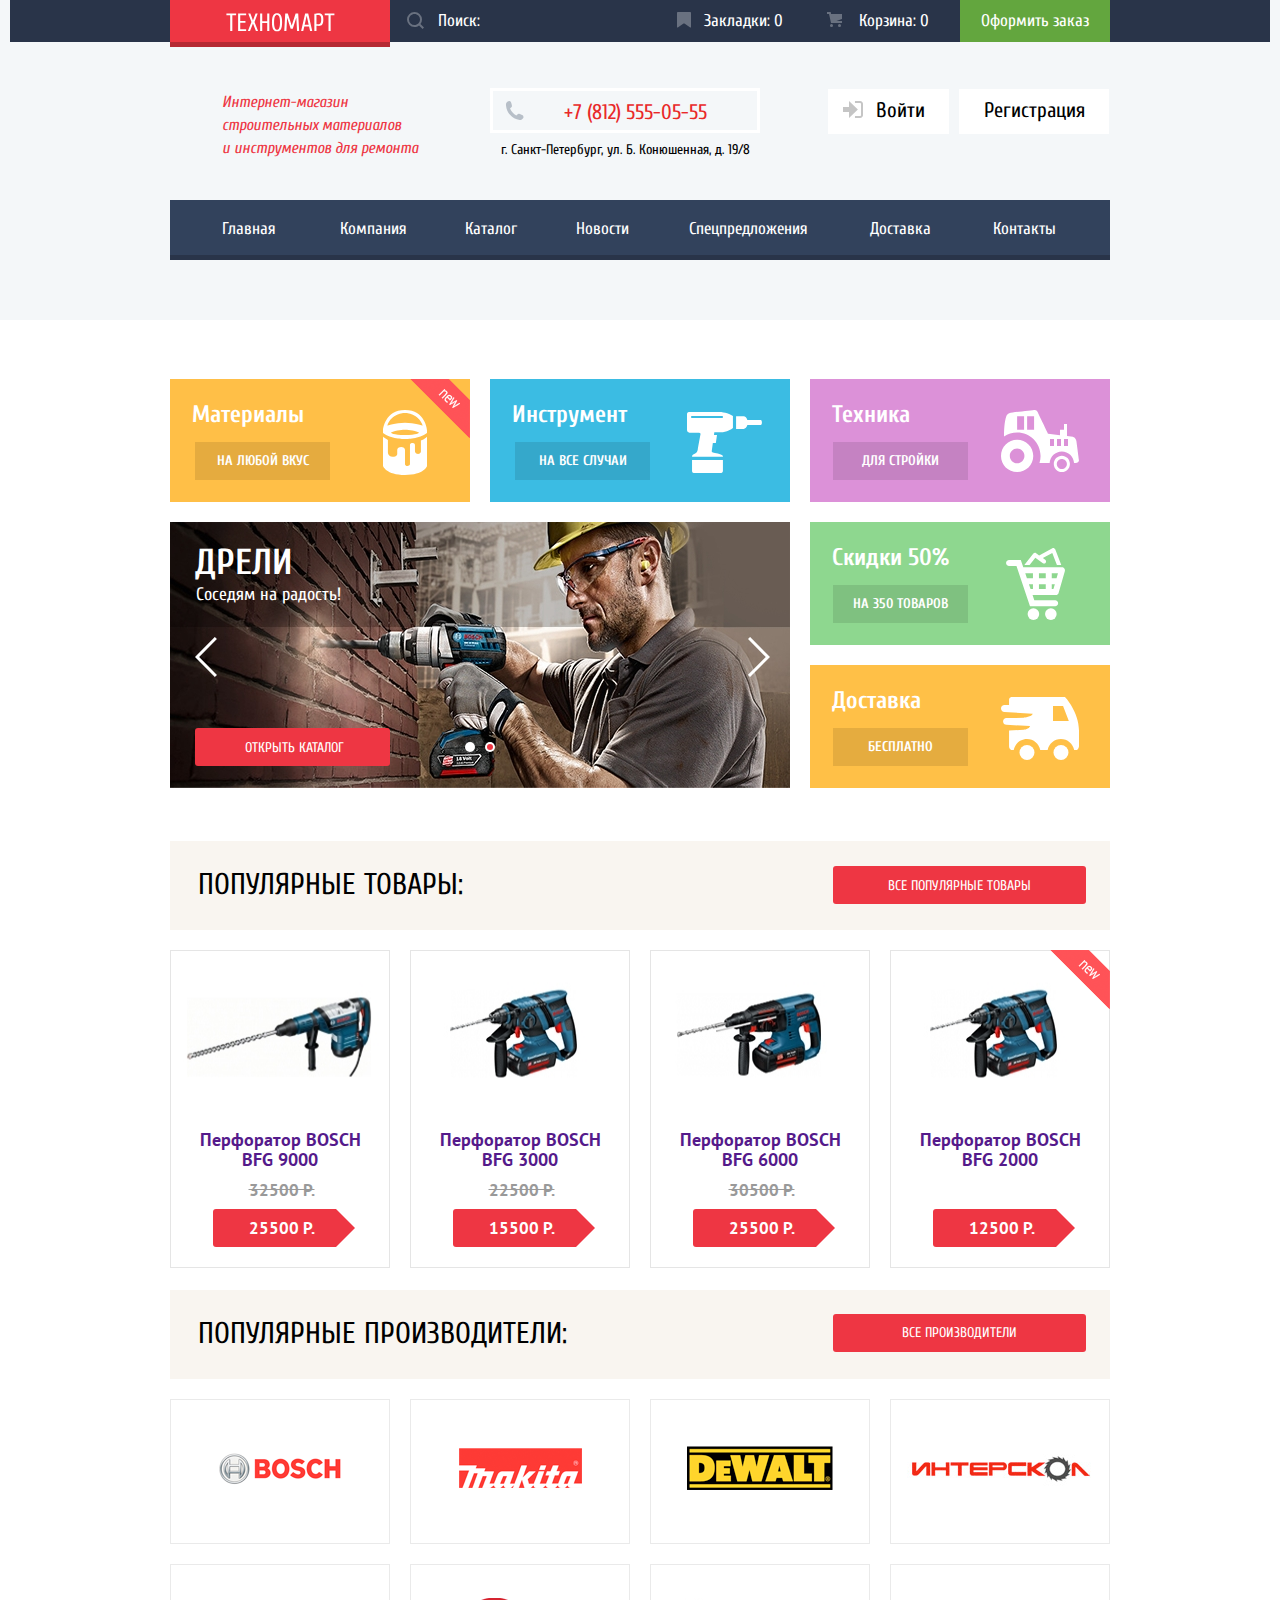
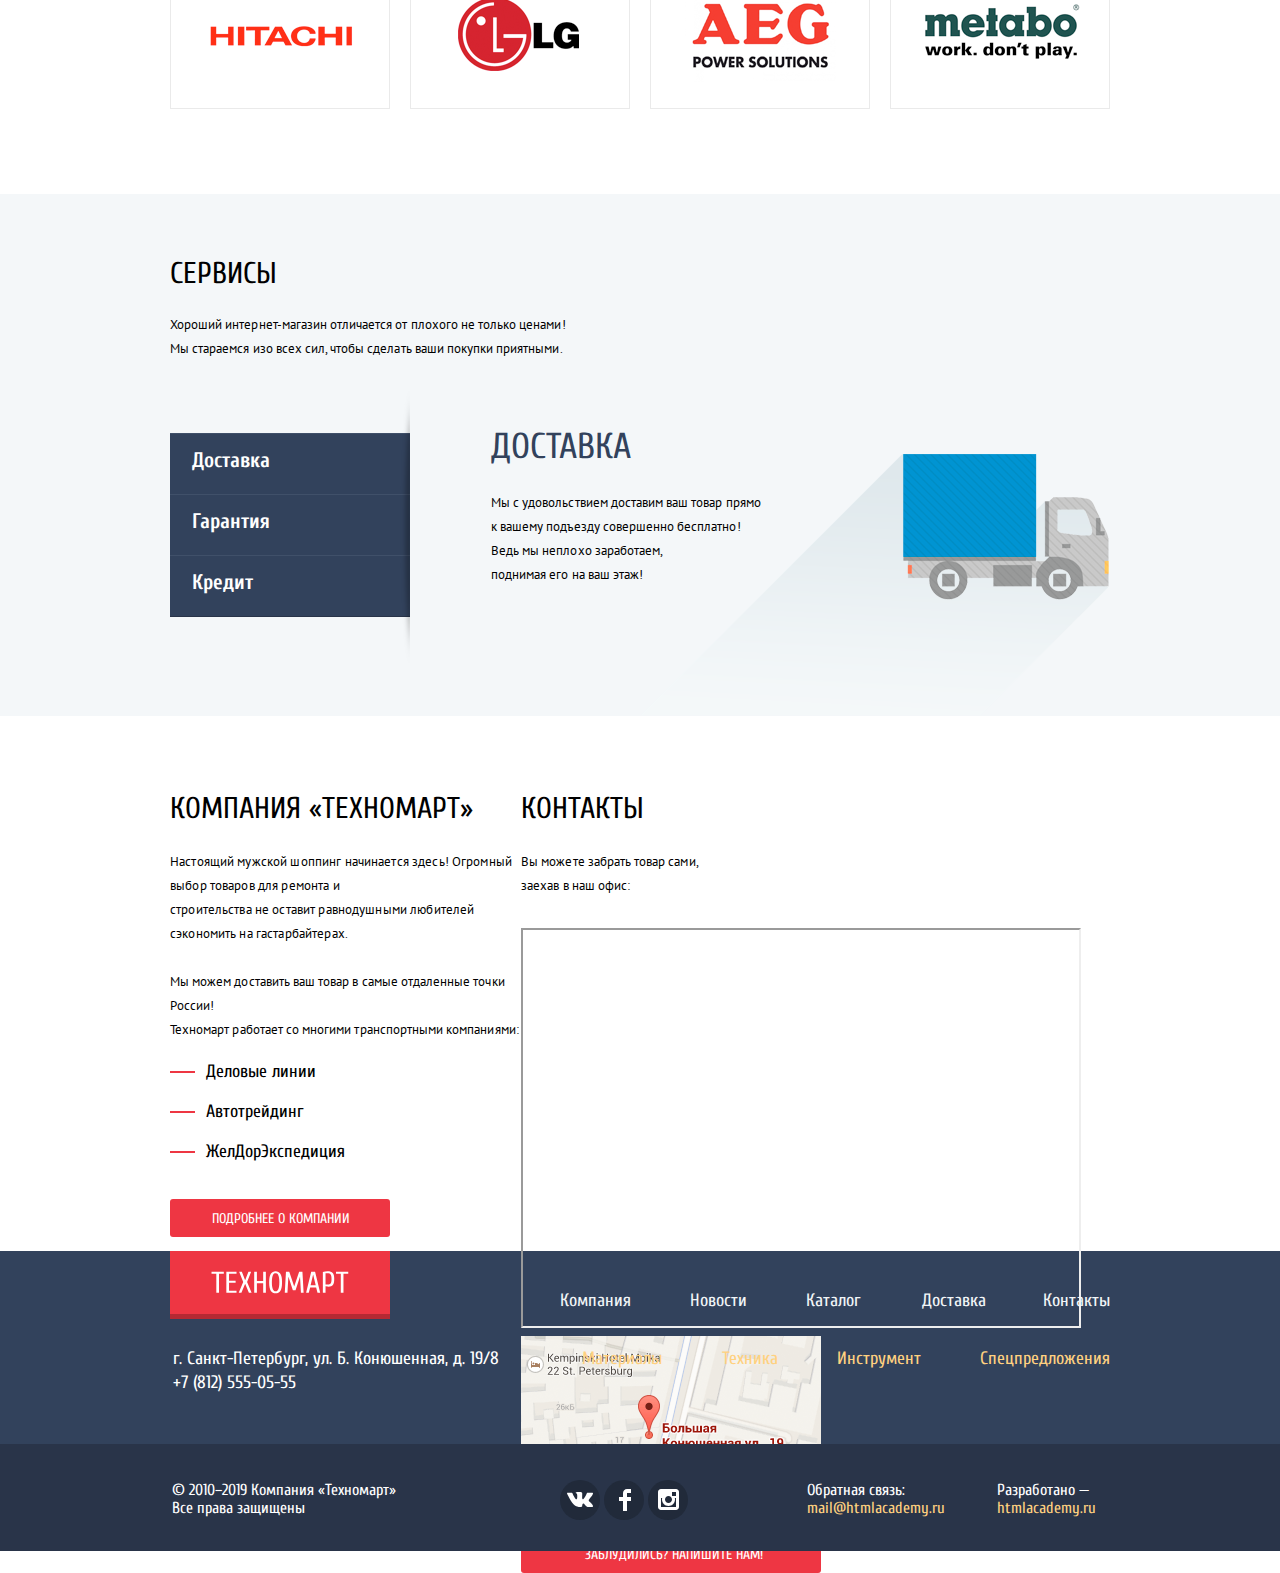
==== commit c4344cea: "Скрипт (некорректно работает) для формы. Проблемы: некорректная проверка на заполненность полей., фо" ====
--- a/index.html
+++ b/index.html
@@ -339,6 +339,7 @@
 				</p>
 				<p class="small-map">
 					<a href="https://yandex.ru/maps/-/CGSWrLlD" target="_blank">
+					<iframe src="https://yandex.ru/map-widget/v1/-/CGswM24d" width="560" height="400" frameborder="1" allowfullscreen="true"></iframe>
 						<img src="./img/map-mini.png" width="300" height="158" alt="Карта с местонахождением магазина «Техномарт»">
 					</a>
 				</p>
@@ -439,15 +440,15 @@
 			<div>
 				<p class="input-login">
 					<label for="field-for-name">Ваше имя:</label>
-					<input id="field-for-name" type="text" name="Name" placeholder="Имя Фамилия">
+					<input id="field-for-name" type="text" name="name" placeholder="Имя Фамилия" required>
 				</p>
 				<p class="input-mail">
 					<label for="field-for-mail">Ваш e-mail:</label>
-					<input id="field-for-mail" type="email" name="E-mail" placeholder="email@example.com">
+					<input id="field-for-mail" type="email" name="mail" placeholder="email@example.com" required>
 				</p>
 				<p class="message">
 					<label for="field-for-message">Текст письма:</label>
-					<textarea id="field-for-message" name="Message" placeholder="В свободной форме"></textarea>
+					<textarea id="field-for-message" name="message" placeholder="В свободной форме" required></textarea>
 				</p>
 			</div>
 			<div>
@@ -457,33 +458,7 @@
 		<button class="close-button" type="button" aria-label="Закрыть форму обратной связи"></button>
 	</section>
 
-	<script>
-		var feedbackLink = document.querySelector(".modal-button"); //Находим кнопку вызова формы обратной связи
-		var feedbackForm = document.querySelector(".feedback-form"); //Находим разметку формы обратной связи
-		var closeFeedbackForm = feedbackForm.querySelector(".close-button"); //Находим кнопку, которая закрывает ФОС
-		var login = feedbackForm.querySelector("[name=Name]"); //Находим инпут для логина, чтобы при клике поставить в него фокус
-		var email = feedbackForm.querySelector("[name=E-mail]");
-		var form = feedbackForm.querySelector("form"); //Находим разметку формы, чтобы проверить ее поля на обязательность заполнения
-
-		feedbackLink.addEventListener("click", function(evt) {
-			evt.preventDefault();
-			feedbackForm.classList.add("feedback-form-show");
-			login.focus();
-		});
-
-		form.addEventListener("submit", function(evt) {
-			evt.preventDefault();
-			if (!Name.value || !E - mail.value) {
-				evt.preventDefault();
-			}
-		});
-
-		closeFeedbackForm.addEventListener("click", function(evt) {
-			evt.preventDefault();
-			feedbackForm.classList.remove("feedback-form-show");
-		});
-
-	</script>
+	<script src="./js/feedback-form.js"></script>
 
 </body>
 
--- a/css/style.css
+++ b/css/style.css
@@ -6,6 +6,7 @@
 5. Анимация
 6. Разное 
 */
+
 
 html {
 	box-sizing: border-box;
@@ -1374,6 +1375,7 @@
 	right: 3px;
 	border: none;
 	background-color: #ffffff;
+	cursor: pointer;
 }
 
 .modal-to-cart .close-button::before,
@@ -1945,14 +1947,16 @@
 .slider-link:hover,
 .popular-product .all-popular-product:hover,
 .popular-manufacturer .all-manufacturers-link:hover,
-.service-credit .request-button:hover {
+.service-credit .request-button:hover,
+.button-submit:hover {
 	background-color: #ca2c37;
 }
 
 .slider-link:active,
 .popular-product .all-popular-product:active,
 .popular-manufacturer .all-manufacturers-link:active,
-.service-credit .request-button:active {
+.service-credit .request-button:active,
+.button-submit:active {
 	background-color: #ba2732;
 }
 
@@ -2455,4 +2459,22 @@
 
 .feedback-form-show {
 	display: block;
+	animation-name: bounce;
+	animation-duration: 0.6s;
+}
+.modal-error {
+	animation-name: shake;
+	animation-duration: 0.6s;
+}
+
+@keyframes bounce {
+	0% {transform: translateY(671px); }
+	70% {transform: translateY(-50px); }
+	90% {transform: translateY(10px); }
+	100% {transform: translateY(0px); }
+}
+@keyframes shake {
+	0%, 100% {transform: translateX(0px);}
+	10%, 30%, 50%, 70%, 90% {transform: translateY(-20px);}
+	20%, 40%, 60%, 80% {transform: translateX(20px)};}
 }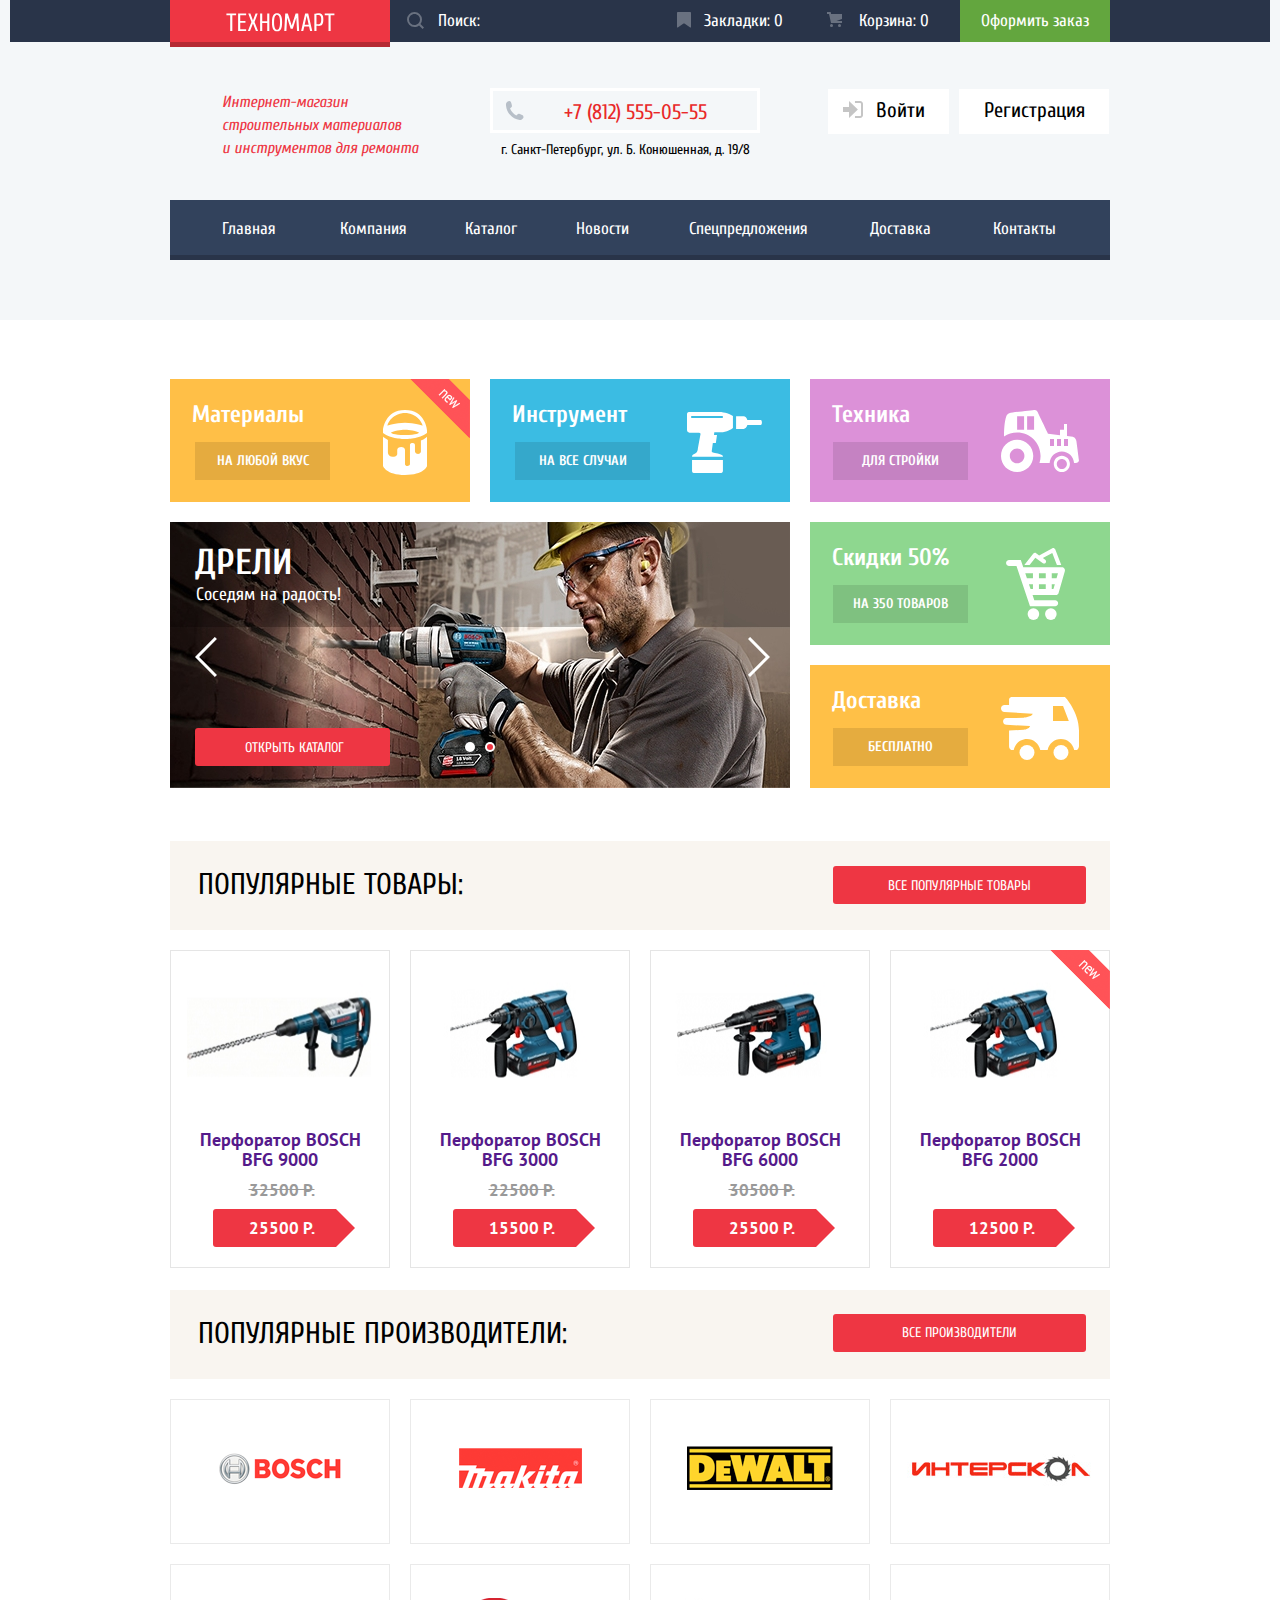
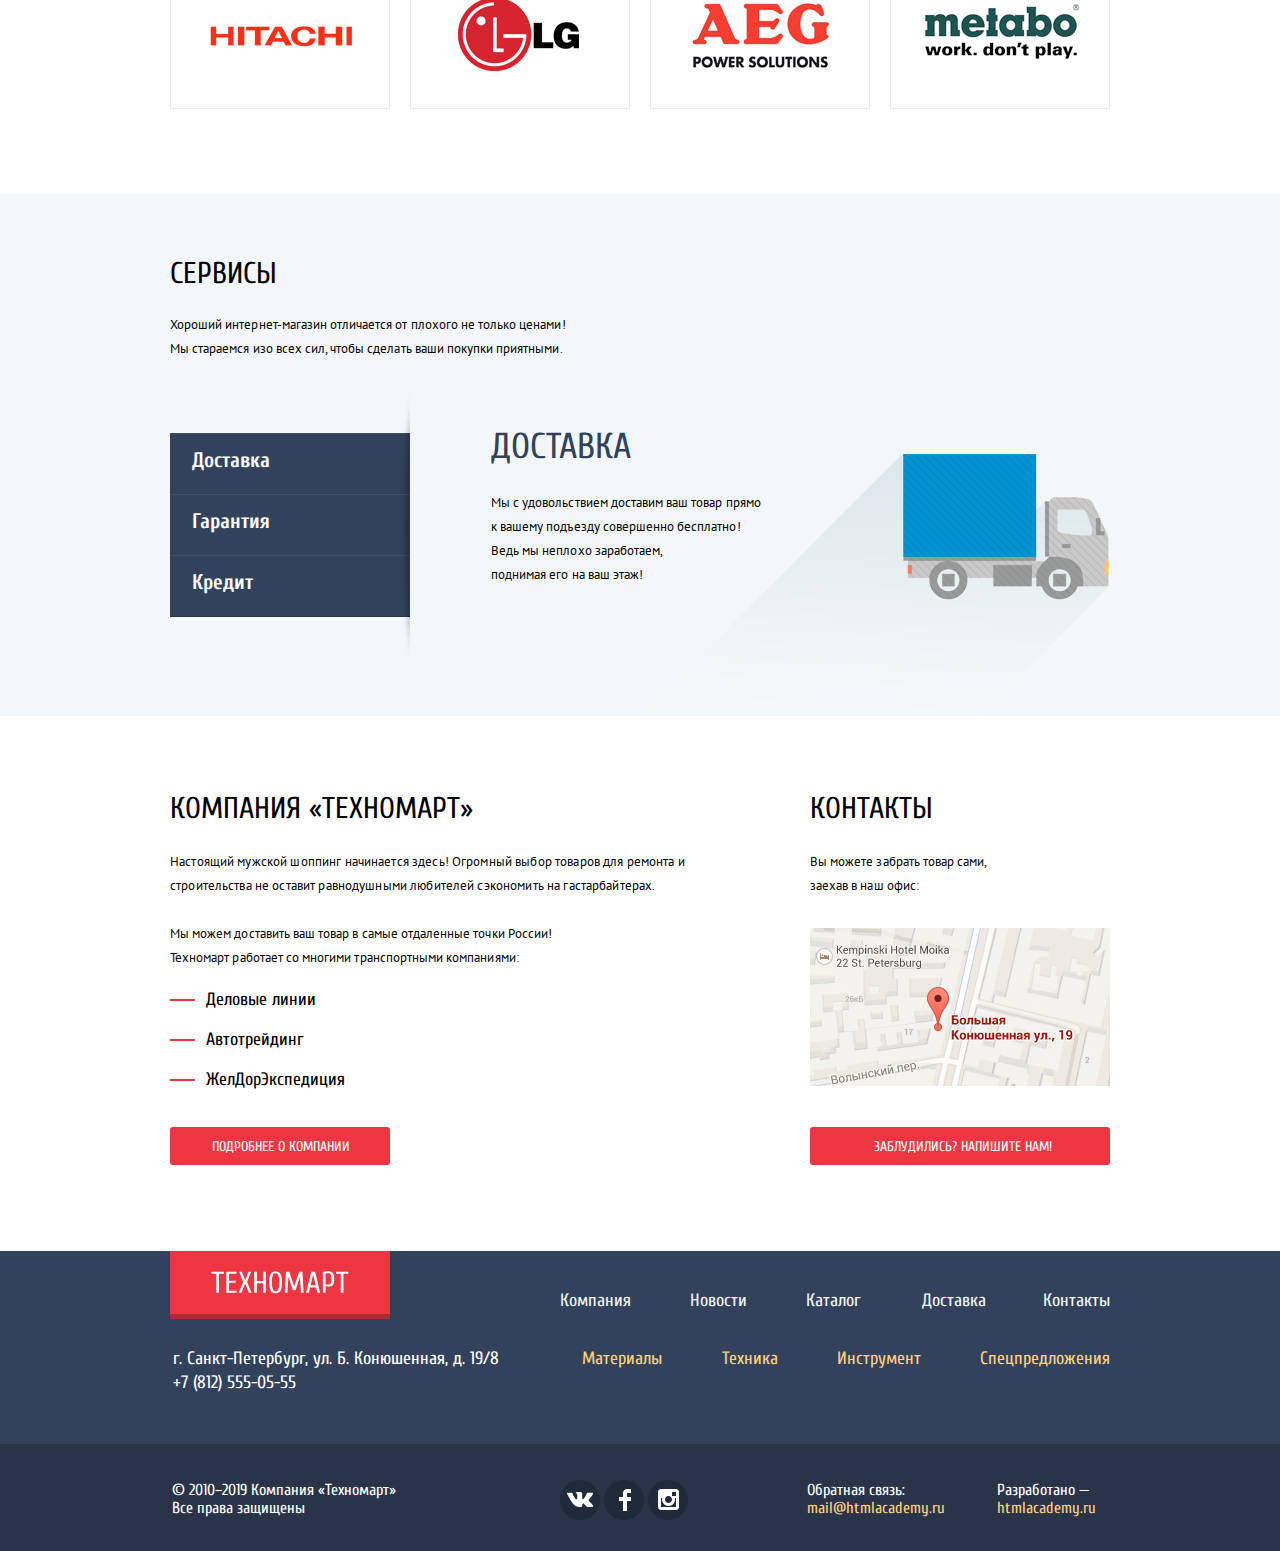
==== commit 653b82ed: "Скрипт формы обратной связи, карты. Не доработан скрипт добавления в корзину." ====
--- a/index.html
+++ b/index.html
@@ -338,13 +338,11 @@
 					заехав в наш офис:
 				</p>
 				<p class="small-map">
-					<a href="https://yandex.ru/maps/-/CGSWrLlD" target="_blank">
-					<iframe src="https://yandex.ru/map-widget/v1/-/CGswM24d" width="560" height="400" frameborder="1" allowfullscreen="true"></iframe>
-						<img src="./img/map-mini.png" width="300" height="158" alt="Карта с местонахождением магазина «Техномарт»">
-					</a>
-				</p>
-				<a class=" button modal-button" href="">Заблудились? Напишите нам!</a>
-
+					<a href="" class="link-map">
+					<img src="./img/map-mini.png" width="300" height="158" alt="Карта с местонахождением магазина «Техномарт»">
+					</a>
+				</p>
+				<a class="button modal-button" href="">Заблудились? Напишите нам!</a>
 			</div>
 		</section>
 	</main>
@@ -430,7 +428,11 @@
 
 	<section class="modal-map">
 		<h2 class="visually-hidden">Карта</h2>
-		<img class="map" src="./img/map.jpg" width="940" height="446" alt="Адрес интернет-магазина «Техномарт»: город Санкт-Петергург, улица Большая Конюшенная, 19">
+		<iframe src="https://yandex.ru/map-widget/v1/-/CGswM24d" width="940" height="446" frameborder="1" allowfullscreen="true">			
+		</iframe>
+		<p>
+			<img class="map" src="./img/map.jpg" width="940" height="446" alt="Адрес интернет-магазина «Техномарт»: город Санкт-Петергург, улица Большая Конюшенная, 19">
+		</p>
 		<button class="close-button" type="button" aria-label="Закрыть форму обратной связи"></button>
 	</section>
 
@@ -440,15 +442,15 @@
 			<div>
 				<p class="input-login">
 					<label for="field-for-name">Ваше имя:</label>
-					<input id="field-for-name" type="text" name="name" placeholder="Имя Фамилия" required>
+					<input id="field-for-name" type="text" name="name" placeholder="Имя Фамилия">
 				</p>
 				<p class="input-mail">
 					<label for="field-for-mail">Ваш e-mail:</label>
-					<input id="field-for-mail" type="email" name="mail" placeholder="email@example.com" required>
+					<input id="field-for-mail" type="email" name="mail" placeholder="email@example.com">
 				</p>
 				<p class="message">
 					<label for="field-for-message">Текст письма:</label>
-					<textarea id="field-for-message" name="message" placeholder="В свободной форме" required></textarea>
+					<textarea id="field-for-message" name="message" placeholder="В свободной форме"></textarea>
 				</p>
 			</div>
 			<div>
@@ -457,8 +459,20 @@
 		</form>
 		<button class="close-button" type="button" aria-label="Закрыть форму обратной связи"></button>
 	</section>
+	
+	<section class="modal-to-cart">
+		<h2 class="visually-hidden">Модальное окно добавления в корзину</h2>
+		<p class="modal-info">Товар успешно добавлен в корзину!</p>
+		<p class="button-group">
+			<a class="button modal-button to-order" href="">Оформить заказ</a>
+			<a class="button modal-button сontinue-shopping" href="">Продолжить покупки</a>
+		</p>
+		<button class="button close-button" type="button" aria-label="Закрыть модальное окно"></button>
+	</section>
 
 	<script src="./js/feedback-form.js"></script>
+	<script src="./js/modal-map.js"></script>
+	<script src="./js/to-cart.js"></script>
 
 </body>
 
--- a/css/style.css
+++ b/css/style.css
@@ -584,11 +584,13 @@
 	border-radius: 3px;
 }
 
-a.button:hover {
+a.button:hover,
+.modal-button:hover {
 	background-color: #ca2c37;
 }
 
-a.button:active {
+a.button:active,
+.modal-button:active {
 	background-color: #ba2732;
 }
 
@@ -1504,6 +1506,22 @@
 
 .modal-map .close-button {
 	background-color: transparent;
+	z-index: 3;
+}
+.modal-map iframe {
+    position: relative;
+    top: 0;
+    left: 0;
+    z-index: 2;
+    border: none;
+}
+
+.modal-map p {
+    position: absolute;
+    top: 0;
+    left: 0;
+    z-index: 1;
+    margin: 0;
 }
 
 /*Сетки*/
@@ -2462,19 +2480,22 @@
 	animation-name: bounce;
 	animation-duration: 0.6s;
 }
-.modal-error {
+.feedback-form-error {
 	animation-name: shake;
 	animation-duration: 0.6s;
 }
-
+.map-show {
+	display: block;
+}
 @keyframes bounce {
-	0% {transform: translateY(671px); }
-	70% {transform: translateY(-50px); }
-	90% {transform: translateY(10px); }
-	100% {transform: translateY(0px); }
+	0% { transform: translateY(671px); }
+	70% { transform: translateY(-50px); }
+	90% { transform: translateY(10px); }
+	100% { transform: translateY(0); }
 }
 @keyframes shake {
-	0%, 100% {transform: translateX(0px);}
-	10%, 30%, 50%, 70%, 90% {transform: translateY(-20px);}
-	20%, 40%, 60%, 80% {transform: translateX(20px)};}
-}+	0%, 100% { transform: translateX(0); }
+	10%, 30%, 50%, 70%, 90% { transform: translateX(-20px); }
+	20%, 40%, 60%, 80% { transform: translateX(20px) };
+}
+
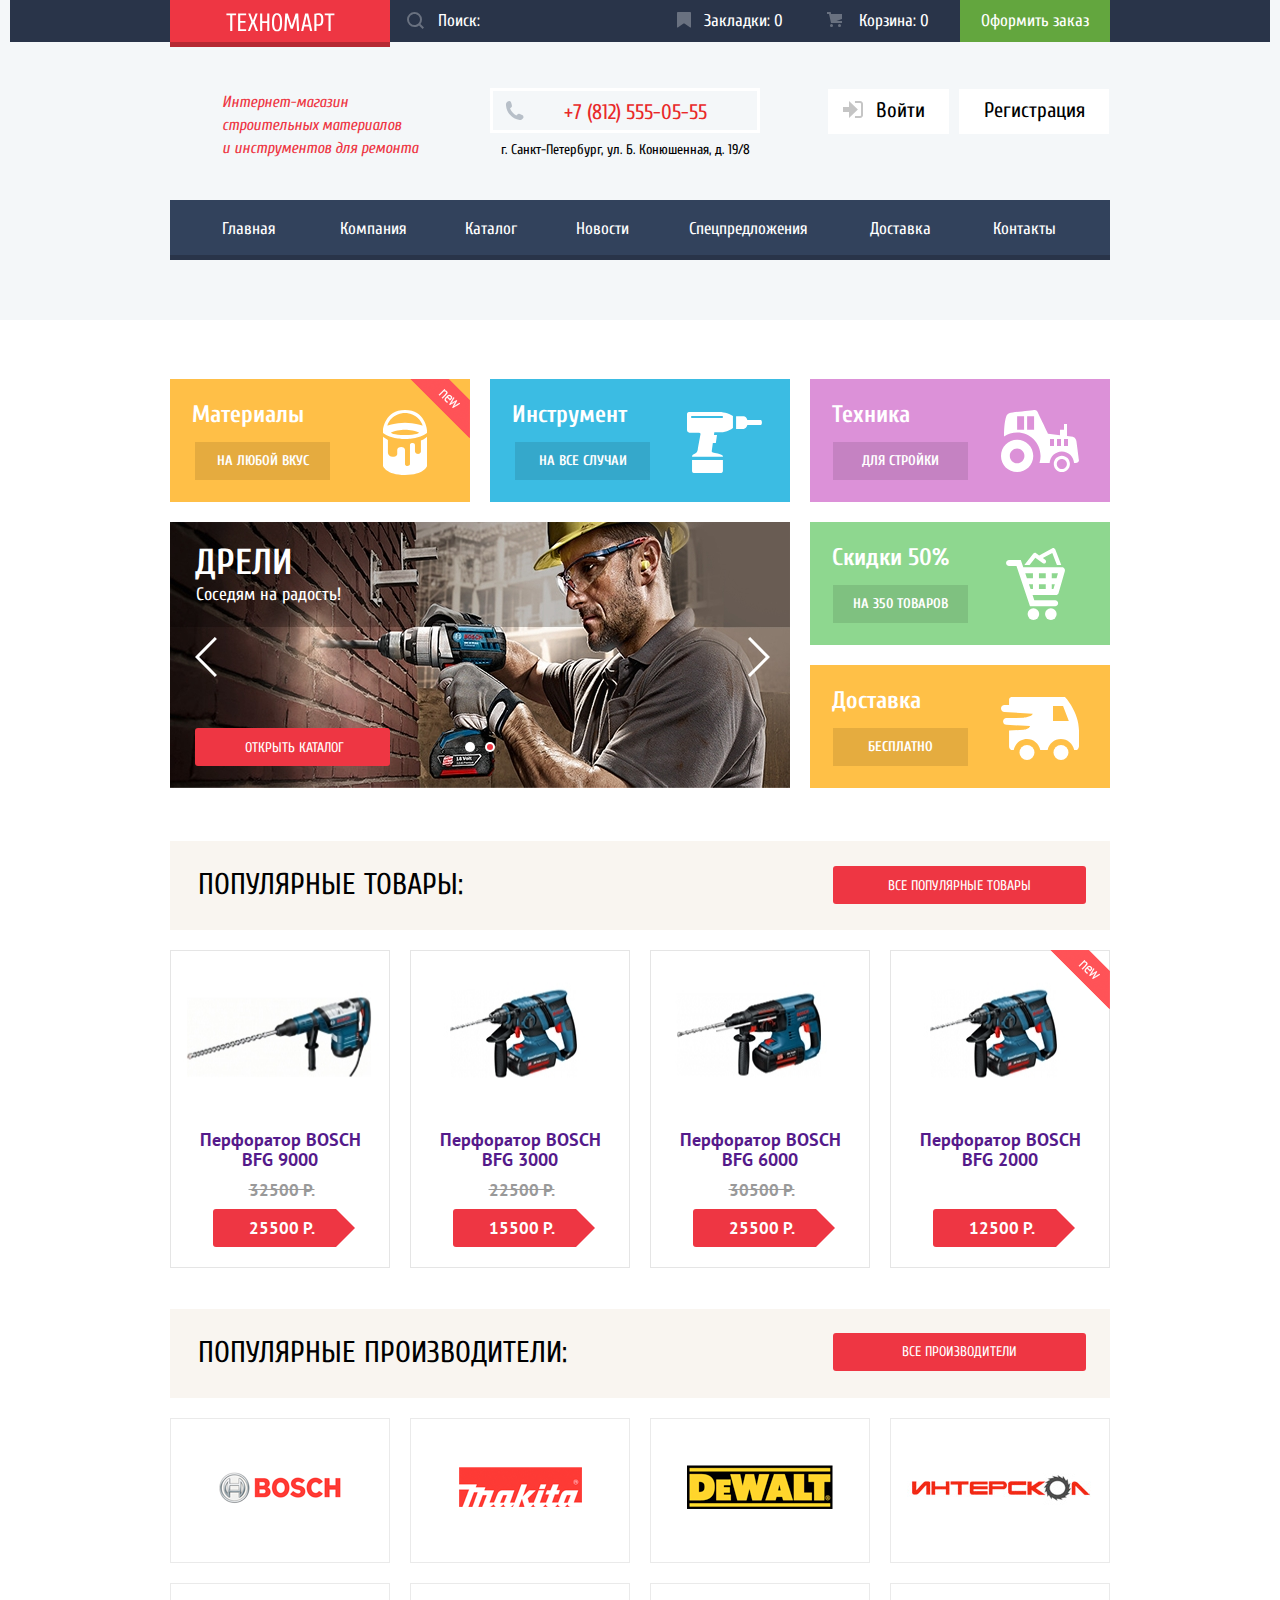
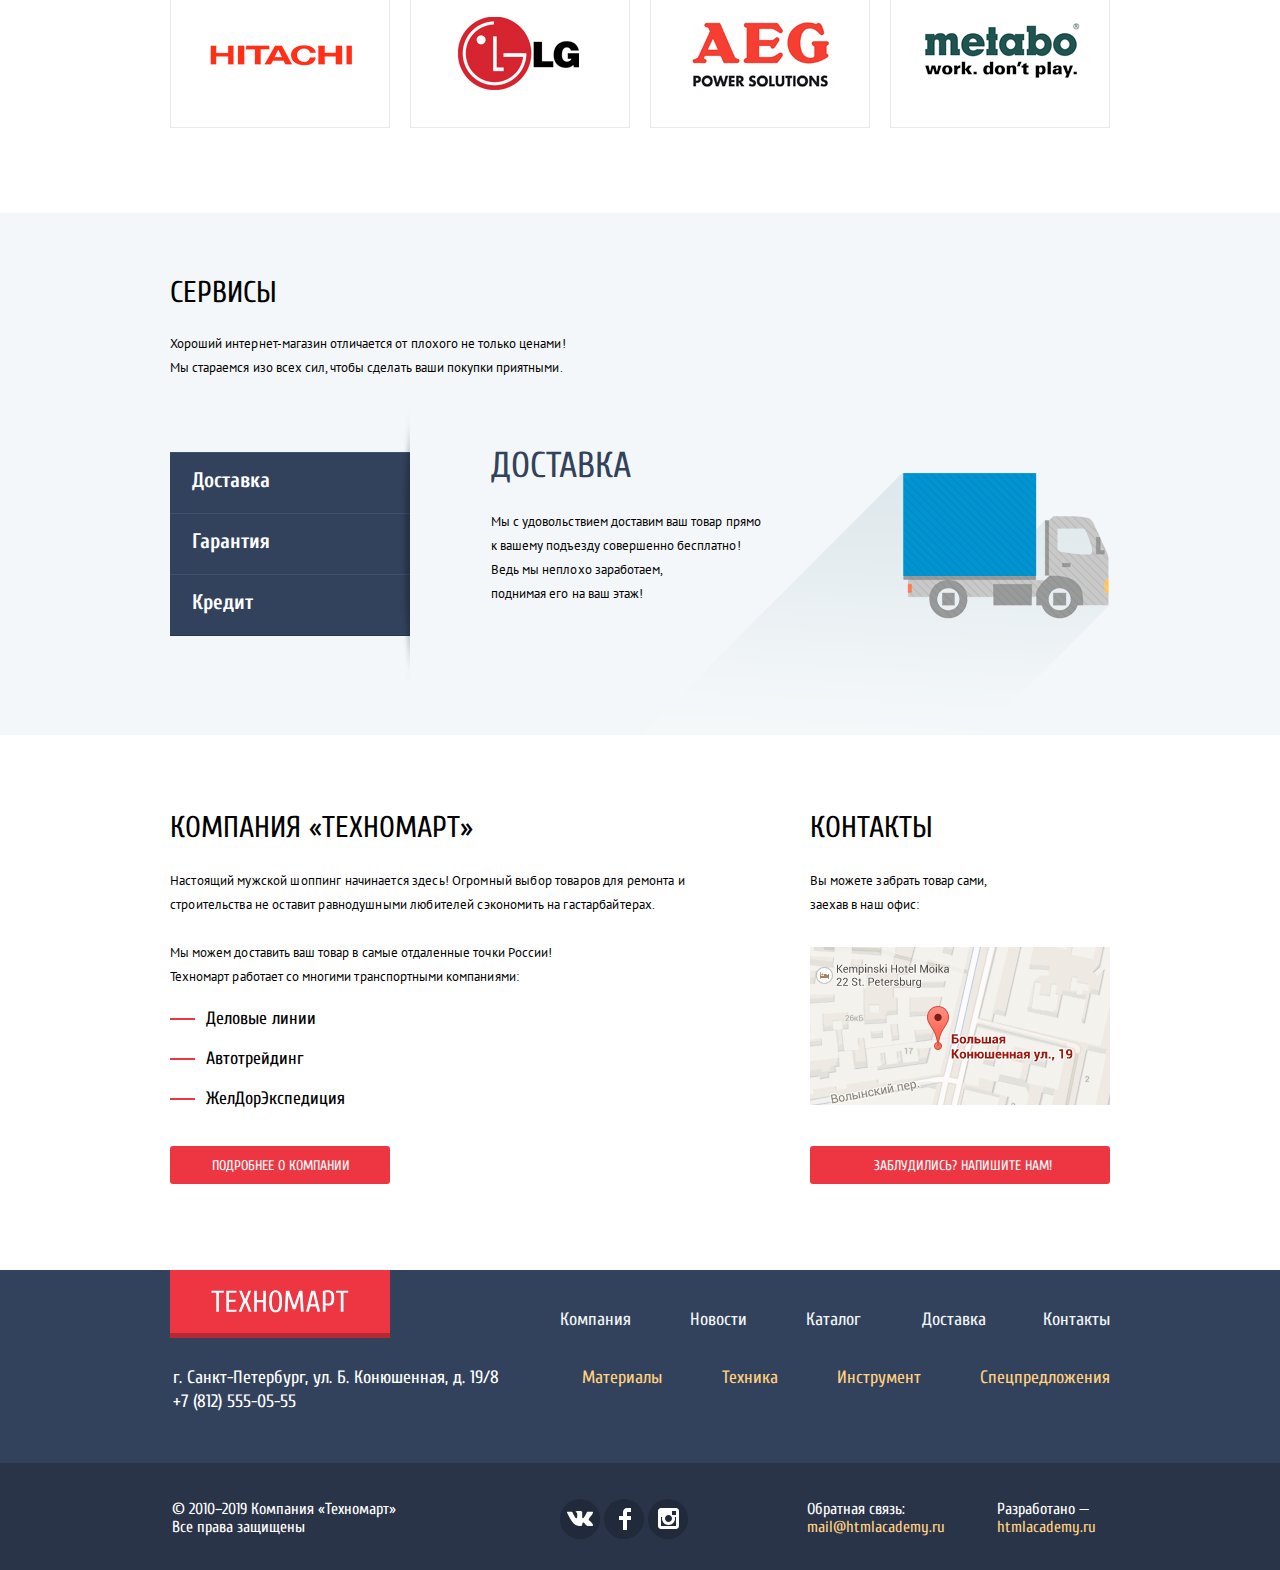
==== commit f4281989: "Скрипт добавления в корзину. Примитивен, так как добавляет работет для первой найденной кнопки "Купи" ====
--- a/index.html
+++ b/index.html
@@ -462,7 +462,7 @@
 	
 	<section class="modal-to-cart">
 		<h2 class="visually-hidden">Модальное окно добавления в корзину</h2>
-		<p class="modal-info">Товар успешно добавлен в корзину!</p>
+		<p class="modal-info">Товар добавлен в корзину!</p>
 		<p class="button-group">
 			<a class="button modal-button to-order" href="">Оформить заказ</a>
 			<a class="button modal-button сontinue-shopping" href="">Продолжить покупки</a>
--- a/css/style.css
+++ b/css/style.css
@@ -585,7 +585,7 @@
 }
 
 a.button:hover,
-.modal-button:hover {
+.сontinue-shopping:hover {
 	background-color: #ca2c37;
 }
 
@@ -776,6 +776,7 @@
 	display: flex;
 	align-items: center;
 	justify-content: flex-start;
+	flex-wrap: wrap;
 	height: 59px;
 	padding: 0;
 	margin: 0px;
@@ -1324,29 +1325,30 @@
 }
 
 .modal-info {
-	margin: 0px;
-	padding-top: 75px;
-	padding-bottom: 68px;
-
+	height: 163px;
+	margin: 0px;
+	padding-top: 46px;
+	padding-bottom: 60px;
+	padding-left: 83px;
 	font-size: 30px;
 	line-height: 30px;
-	text-align: center;
 }
 
 .modal-info::before {
 	content: url("../img/form-1.svg");
+	position: relative;
+	top: 2px;
+	left: -2px;
 	width: 66px;
 	height: 66px;
-	padding-right: 32px;
+	padding-right: 31px;
 	vertical-align: middle;
 }
 
 .button-group {
 	height: 112px;
 	margin: 0px;
-
 	text-align: center;
-
 	background-color: #f1f1f1;
 }
 
@@ -1354,17 +1356,21 @@
 	display: inline-block;
 	width: 220px;
 	height: 38px;
-	padding: 10px 0px;
+	padding: 11px 0px;
 	margin-top: 37px;
 	margin-bottom: 37px;
-	margin-right: 20px;
-
+	margin-right: 1px;
 	font-size: 14px;
 	line-height: 18px;
 	text-align: center;
+	text-transform: uppercase;
+	color: #ffffff;
+	background-color: #ee3643;
+	border-radius: 3px;
 }
 
 .button-group .сontinue-shopping {
+	margin-left: 15px;
 	color: #000000;
 	background-color: #ffffff;
 }
@@ -1624,6 +1630,7 @@
 
 .footer-second-menu {
 	display: flex;
+	flex-wrap: wrap;
 	padding: 0px;
 	margin: 0px;
 	margin-top: 28px;
@@ -1981,9 +1988,8 @@
 /*Популярные продукты*/
 .popular-product {
 	position: relative;
-
 	width: 940px;
-	height: 428px;
+	min-height: 428px;
 	margin-top: 53px;
 }
 
@@ -2040,7 +2046,7 @@
 	flex-wrap: wrap;
 	justify-content: space-between;
 	align-content: space-between;
-	height: 310px;
+	min-height: 310px;
 	margin: 0px;
 	padding: 0px;
 }
@@ -2180,15 +2186,13 @@
 	display: block;
 	width: 240px;
 	height: 61px;
-	padding: 0px 0px 8px 22px;
-
+	padding: 3px 0px 8px 22px;
 	font-family: inherit;
 	font-size: 21px;
 	line-height: 30px;
 	font-weight: 700;
 	color: #ffffff;
 	text-align: left;
-
 	background-color: #32425c;
 	box-shadow: 0px 1px 0 0 #293449, inset 0px 1px 0 0 #405069;
 	border: none;
@@ -2487,6 +2491,9 @@
 .map-show {
 	display: block;
 }
+.modal-to-cart-show {
+	display: block;
+}
 @keyframes bounce {
 	0% { transform: translateY(671px); }
 	70% { transform: translateY(-50px); }
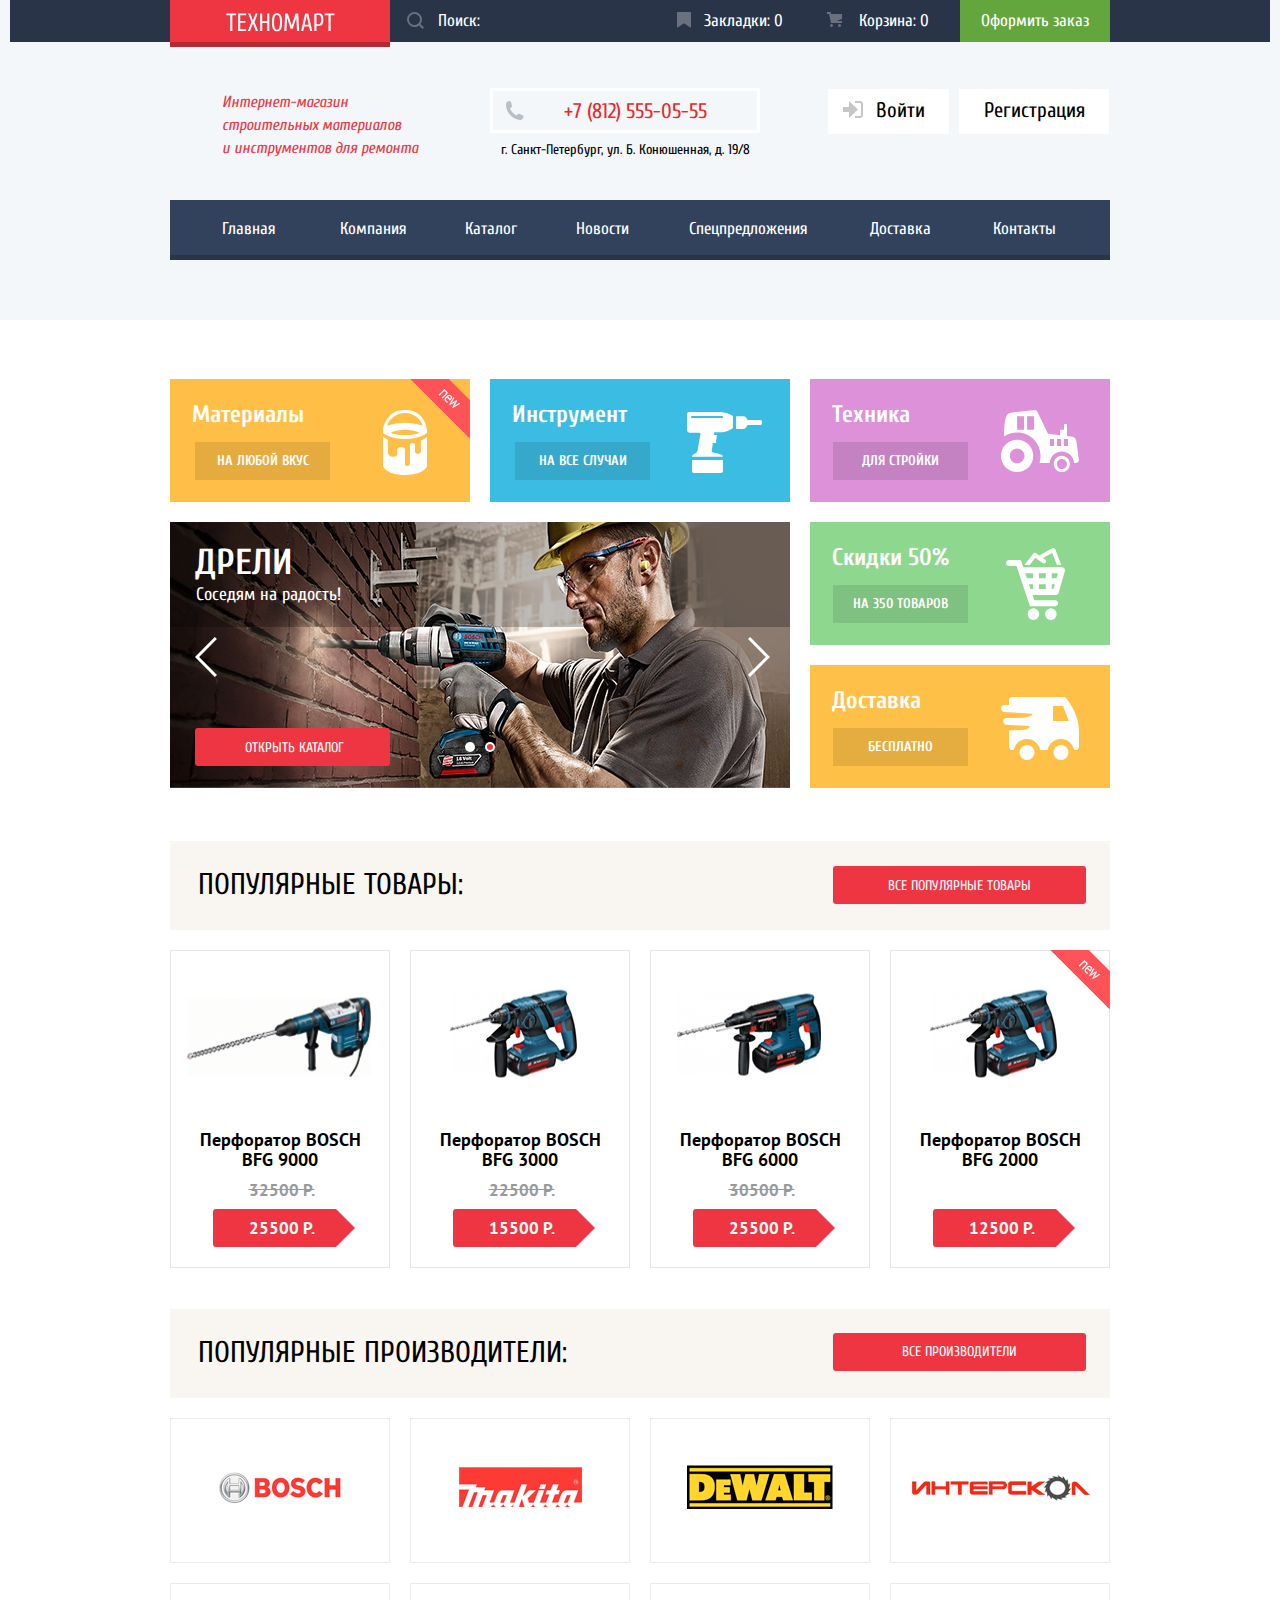
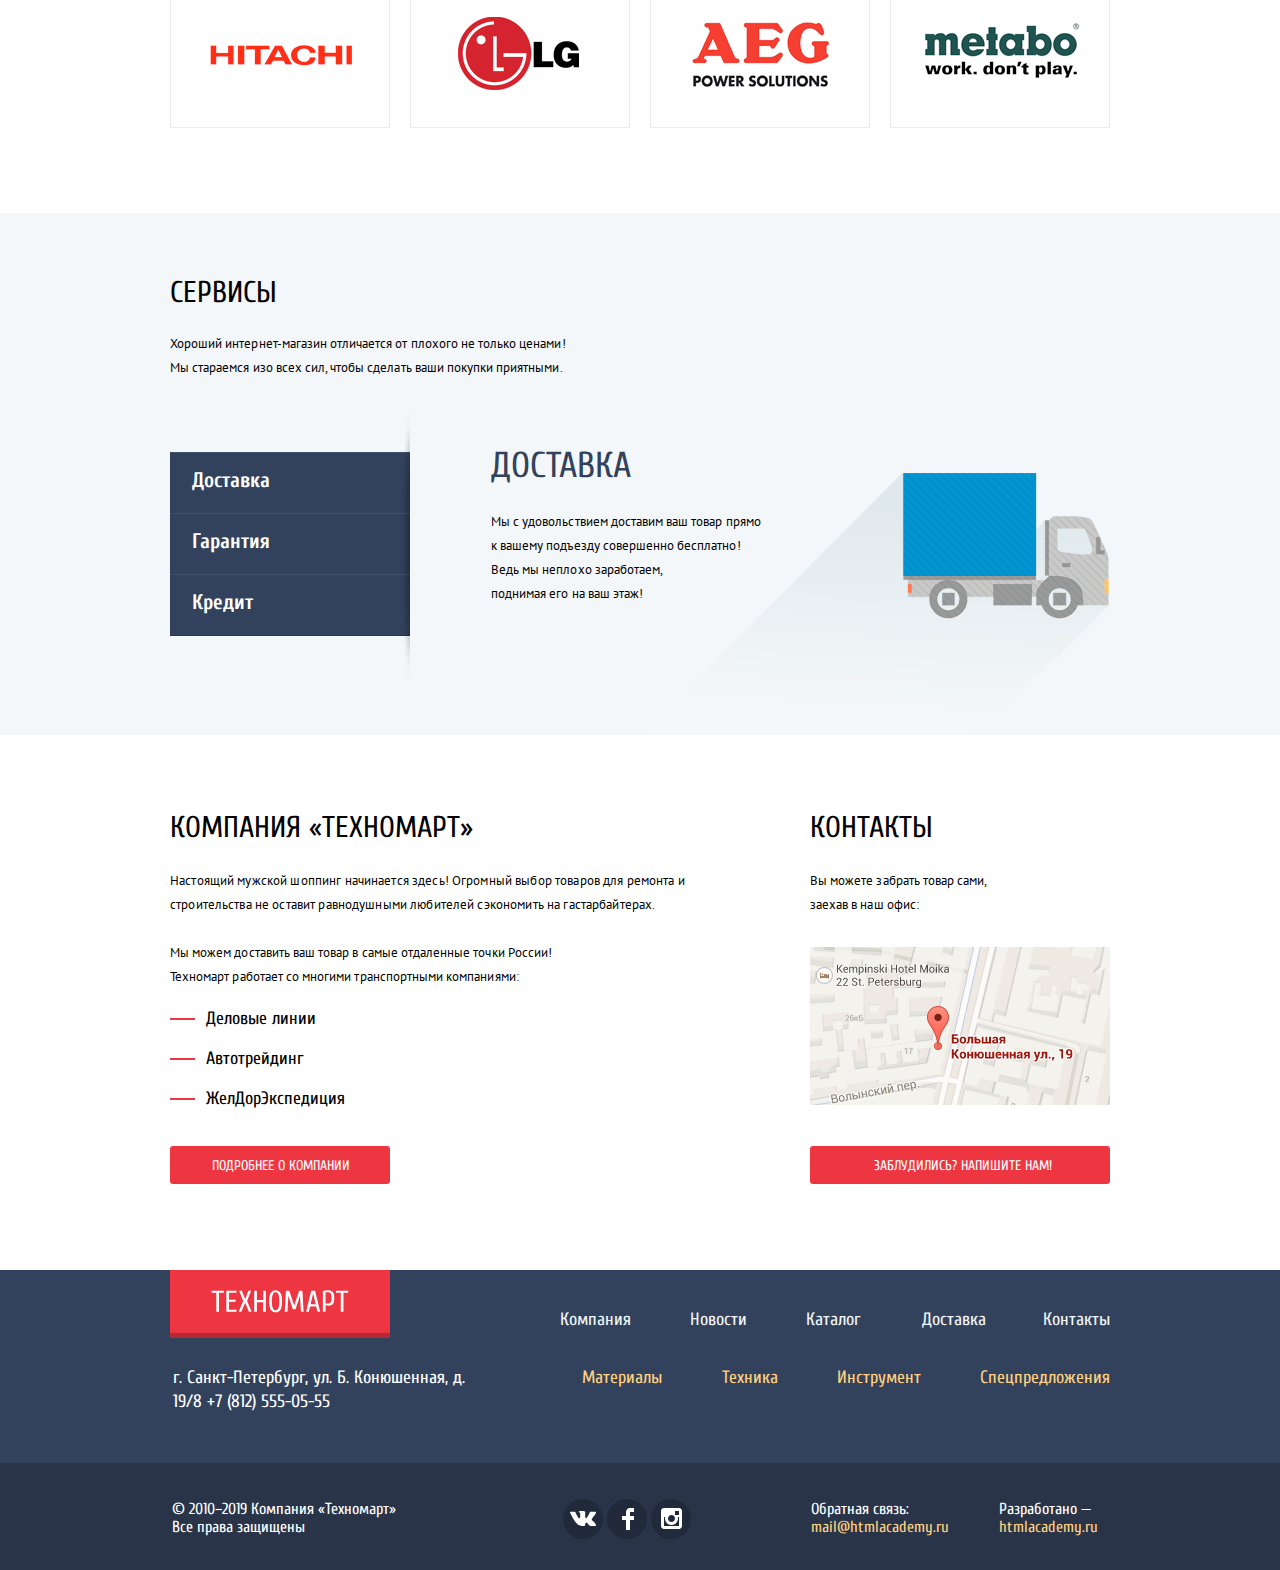
==== commit 5f7ee7a0: "Внесла изменения, чтобы исправить ошибки после первой проверки" ====
--- a/index.html
+++ b/index.html
@@ -4,9 +4,9 @@
 <head>
 	<meta charset="utf-8">
 	<title>HTML Academy: Техномарт</title>
-	<link href="https://fonts.googleapis.com/css?family=Cuprum:400,400i,700|PT+Sans:400,400i,700&display=swap&subset=cyrillic" rel="stylesheet">
+	<link href="https://fonts.googleapis.com/css?family=Cuprum:400,400i,700%7CPT+Sans:400,400i,700&display=swap&subset=cyrillic" rel="stylesheet">
 	<link href="./css/normalize.css" rel="stylesheet">
-	<link href="./css/style.css" rel="stylesheet">
+	<link href="./css/style-min.css" rel="stylesheet">
 </head>
 
 <body>
@@ -52,9 +52,9 @@
 		<div class="container-header-info-nav">
 			<div class="header-info">
 				<p class="header-description">
-					Интернет-магазин <br>
-					строительных материалов <br>
-					и инструментов для ремонта
+					Интернет-магазин 
+					строительных материалов 
+					и&nbsp;инструментов для ремонта
 				</p>
 				<p class="header-contacts">
 					<a href="tel:78125550555">+7 (812) 555-05-55</a>
@@ -63,7 +63,7 @@
 				<ul class="user-navigation">
 					<li>
 						<a class="login-link" href="#">Войти
-							<svg version="1.1" id="Layer_1" xmlns="http://www.w3.org/2000/svg" xmlns:xlink="http://www.w3.org/1999/xlink" x="0px" y="0px" width="20px" height="17px" viewBox="0 0 20 17" enable-background="new 0 0 20 17" xml:space="preserve">
+							<svg xmlns="http://www.w3.org/2000/svg" xmlns:xlink="http://www.w3.org/1999/xlink" x="0px" y="0px" width="20px" height="17px" viewBox="0 0 20 17" enable-background="new 0 0 20 17" xml:space="preserve">
 								<g>
 									<polygon fill="#c5c5c5" points="14.875,8.5 6,0 6,6 0,6 0,11 6,11 6,17 	" />
 								</g>
@@ -121,7 +121,7 @@
 						на 350 товаров
 					</a>
 				</li>
-				<li class="features-list-item delievery">
+				<li class="features-list-item delivery">
 					<span>Доставка</span>
 					<a href="">
 						бесплатно
@@ -274,16 +274,16 @@
 			<div class="services-container">
 				<h2>Сервисы</h2>
 				<p class="about-services">
-					Хороший интернет-магазин отличается от плохого не только ценами! <br>
+					Хороший интернет-магазин отличается от плохого не только ценами! 
 					Мы стараемся изо всех сил, чтобы сделать ваши покупки приятными.
 				</p>
 				<ul class="services-list">
 					<li class="services-list-buttons">
-						<button class="button services-button-delievery" type="button">Доставка</button>
-						<button class="button services-button-garantie" type="button">Гарантия</button>
+						<button class="button services-button-delivery" type="button">Доставка</button>
+						<button class="button services-button-guarantee" type="button">Гарантия</button>
 						<button class="button services-button-credit" type="button">Кредит</button>
 					</li>
-					<li class="services-list-item service-delievery">
+					<li class="services-list-item service-delivery">
 						<h3 class="services-title">Доставка</h3>
 						<p class="services-description">
 							Мы с удовольствием доставим ваш товар прямо <br>
@@ -292,7 +292,7 @@
 							поднимая его на ваш этаж!
 						</p>
 					</li>
-					<li class="services-list-item service-garantie">
+					<li class="services-list-item service-guarantee">
 						<h3 class="services-title">Гарантия</h3>
 						<p class="services-description">
 							Если купленный у нас товар поломается или заискрит, <br>
@@ -318,13 +318,13 @@
 			<div>
 				<h2>Компания «Техномарт»</h2>
 				<p>
-					Настоящий мужской шоппинг начинается здесь! Огромный выбор товаров для ремонта и <br>строительства не оставит равнодушными любителей сэкономить на гастарбайтерах.
+					Настоящий мужской шоппинг начинается здесь! Огромный выбор товаров для ремонта и строительства не оставит равнодушными любителей сэкономить на гастарбайтерах.
 				</p>
 				<p class="normal-letterspacing">
-					Мы можем доставить ваш товар в самые отдаленные точки России! <br>
+					Мы можем доставить ваш товар в самые отдаленные точки России! 
 					Техномарт работает со многими транспортными компаниями:
 				</p>
-				<ul class="delievery-list">
+				<ul class="delivery-list">
 					<li>Деловые линии</li>
 					<li>Автотрейдинг</li>
 					<li>ЖелДорЭкспедиция</li>
@@ -334,7 +334,7 @@
 			<div>
 				<h2>Контакты</h2>
 				<p class="normal-letterspacing no-margin-bottom">
-					Вы можете забрать товар сами, <br>
+					Вы можете забрать товар сами, 
 					заехав в наш офис:
 				</p>
 				<p class="small-map">
@@ -349,7 +349,7 @@
 
 	<footer class="main-footer">
 		<div class="container-footer-logo-menu">
-			<a class="footer-logo" href="">
+			<a class="footer-logo" href="#">
 				<img src="./img/logo.svg" width="138" height="23" alt="Магазин «Техномарт»">
 			</a>
 			<ul class="footer-first-menu">
@@ -362,7 +362,7 @@
 		</div>
 		<div class="container-footer-contacts-menu">
 			<p class="footer-contacts">
-				г. Санкт-Петербург, ул. Б. Конюшенная, д. 19/8 <br>
+				г. Санкт-Петербург, ул. Б. Конюшенная, д. 19/8 
 				+7 (812) 555-05-55
 			</p>
 
@@ -376,13 +376,13 @@
 		<div class="container-footer-other-info">
 			<div class="footer-other-info">
 				<p class="copyright">
-					&copy; 2010&ndash;2019 Компания «Техномарт» <br>
+					&copy; 2010&ndash;2019 Компания «Техномарт» 
 					Все права защищены
 				</p>
 				<ul class="socail-list">
 					<li class="socail-vk">
 						<a href="" aria-label="Магазин «Техномарт» во Вконтакте">
-							<svg version="1.1" id="Layer_1" xmlns="http://www.w3.org/2000/svg" xmlns:xlink="http://www.w3.org/1999/xlink" x="0px" y="0px" width="26px" height="15px" viewBox="0 0 26 15" enable-background="new 0 0 26 15" xml:space="preserve">
+							<svg xmlns="http://www.w3.org/2000/svg" xmlns:xlink="http://www.w3.org/1999/xlink" x="0px" y="0px" width="26px" height="15px" viewBox="0 0 26 15" enable-background="new 0 0 26 15" xml:space="preserve">
 								<path fill="#FFFFFF" d="M16.138,11.51c0.956-0.309,2.18,2.04,3.483,2.939c0.978,0.681,1.727,0.534,1.727,0.534l3.473-0.05
 	c0,0,1.815-0.112,0.957-1.554c-0.071-0.12-0.503-1.069-2.585-3.022c-2.177-2.043-1.882-1.712,0.739-5.244
 	c1.597-2.153,2.236-3.468,2.036-4.028c-0.192-0.539-1.365-0.399-1.365-0.399L20.69,0.713c-0.381,0.001-0.704,0.119-0.851,0.515
@@ -399,14 +399,14 @@
 					</li>
 					<li class="socail-fb">
 						<a href="" aria-label="Магазин «Техномарт» на Facebook">
-							<svg version="1.1" id="Layer_2" xmlns="http://www.w3.org/2000/svg" xmlns:xlink="http://www.w3.org/1999/xlink" x="0px" y="0px" width="12px" height="22px" viewBox="0 0 12 22" enable-background="new 0 0 12 22" xml:space="preserve">
+							<svg xmlns="http://www.w3.org/2000/svg" xmlns:xlink="http://www.w3.org/1999/xlink" x="0px" y="0px" width="12px" height="22px" viewBox="0 0 12 22" enable-background="new 0 0 12 22" xml:space="preserve">
 								<path fill="#FFFFFF" d="M12,4V0H8C5.791,0,4,1.791,4,4v4H0v4h4v10h4V12h4V8H8V4H12z" />
 							</svg>
 						</a>
 					</li>
 					<li class="socail-instagram">
 						<a href="" aria-label="Магазин «Техномарт» в Instagram">
-							<svg version="1.1" id="Layer_1" xmlns="http://www.w3.org/2000/svg" xmlns:xlink="http://www.w3.org/1999/xlink" x="0px" y="0px" width="21px" height="21px" viewBox="0 0 21 21" enable-background="new 0 0 21 21" xml:space="preserve">
+							<svg xmlns="http://www.w3.org/2000/svg" xmlns:xlink="http://www.w3.org/1999/xlink" x="0px" y="0px" width="21px" height="21px" viewBox="0 0 21 21" enable-background="new 0 0 21 21" xml:space="preserve">
 								<path fill="#FFFFFF" d="M18,0H3C1.35,0,0,1.35,0,3v15c0,1.65,1.35,3,3,3h15c1.65,0,3-1.35,3-3V3C21,1.35,19.65,0,18,0z M10.5,7
 	c1.93,0,3.5,1.57,3.5,3.5S12.43,14,10.5,14S7,12.43,7,10.5S8.57,7,10.5,7z M18,18H3V9h1.181C4.067,9.482,4,9.983,4,10.5
 	c0,3.59,2.91,6.5,6.5,6.5s6.5-2.91,6.5-6.5c0-0.517-0.066-1.018-0.181-1.5H18V18z M18,7h-4V3h4V7z" />
@@ -415,11 +415,11 @@
 					</li>
 				</ul>
 				<p class="feedback">
-					Обратная связь: <br>
+					Обратная связь: 
 					<a href="mailto:mail@htmlacademy.ru" aria-label="Адрес электронной почты магазина «Техномарт»">mail@htmlacademy.ru</a>
 				</p>
 				<p class="developer">
-					Разработано &mdash; <br>
+					Разработано &mdash; 
 					<a href="https://htmlacademy.ru/intensive/htmlcss" aria-label="HTMLAcademy - разработчики сайта магазина «Техномарт»">htmlacademy.ru</a>
 				</p>
 			</div>
@@ -428,7 +428,7 @@
 
 	<section class="modal-map">
 		<h2 class="visually-hidden">Карта</h2>
-		<iframe src="https://yandex.ru/map-widget/v1/-/CGswM24d" width="940" height="446" frameborder="1" allowfullscreen="true">			
+		<iframe src="https://yandex.ru/map-widget/v1/-/CGswM24d" width="940" height="446">			
 		</iframe>
 		<p>
 			<img class="map" src="./img/map.jpg" width="940" height="446" alt="Адрес интернет-магазина «Техномарт»: город Санкт-Петергург, улица Большая Конюшенная, 19">
@@ -469,11 +469,6 @@
 		</p>
 		<button class="button close-button" type="button" aria-label="Закрыть модальное окно"></button>
 	</section>
-
-	<script src="./js/feedback-form.js"></script>
-	<script src="./js/modal-map.js"></script>
-	<script src="./js/to-cart.js"></script>
-
+	<script src="./js/index-scripts-min.js"></script>
 </body>
-
 </html>
--- a/css/style-min.css
+++ b/css/style-min.css
@@ -0,0 +1,6 @@
+
+Result
+Source map
+Restructure
+Beautify
+@-webkit-keyframes bounce{0%{-webkit-transform:translateY(671px);transform:translateY(671px)}70%{-webkit-transform:translateY(-50px);transform:translateY(-50px)}90%{-webkit-transform:translateY(10px);transform:translateY(10px)}to{-webkit-transform:translateY(0);transform:translateY(0)}}@keyframes bounce{0%{-webkit-transform:translateY(671px);transform:translateY(671px)}70%{-webkit-transform:translateY(-50px);transform:translateY(-50px)}90%{-webkit-transform:translateY(10px);transform:translateY(10px)}to{-webkit-transform:translateY(0);transform:translateY(0)}}@-webkit-keyframes shake{0%,to{-webkit-transform:translateX(0);transform:translateX(0)}10%,30%,50%,70%,90%{-webkit-transform:translateX(-20px);transform:translateX(-20px)}20%,40%,60%,80%{-webkit-transform:translateX(20px);transform:translateX(20px)}}@keyframes shake{0%,to{-webkit-transform:translateX(0);transform:translateX(0)}10%,30%,50%,70%,90%{-webkit-transform:translateX(-20px);transform:translateX(-20px)}20%,40%,60%,80%{-webkit-transform:translateX(20px);transform:translateX(20px)}}html{-webkit-box-sizing:border-box;box-sizing:border-box}*,::after,::before{-webkit-box-sizing:inherit;box-sizing:inherit}body,h1,h2{font-weight:400;text-align:left}body{min-width:960px;margin:0 auto;padding:0;font-family:"Cuprum","PT Sans",Arial,sans-serif;font-size:17px;line-height:18px;color:#000;background-color:#fff}a{text-decoration:none}img{max-width:100%}ul{list-style:none}h1{padding:30px 28px 32px;margin:0;color:#32425c;background-color:#f2f6f8}h1,h2{font-size:30px;line-height:30px;text-transform:uppercase}p{font-size:12px;line-height:24px}fieldset{margin:0;padding:0;border:0}.visually-hidden:not(:focus):not(:active),input[type=checkbox].visually-hidden,input[type=radio].visually-hidden{position:absolute;width:1px;height:1px;margin:-1px;border:0;padding:0;white-space:nowrap;-webkit-clip-path:inset(100%);clip-path:inset(100%);clip:rect(0 0 0 0);overflow:hidden}.container-filter-catalog h1{height:89px;margin-bottom:20px}.header-second-menu .header-logo{height:47px;padding:13px 55px 11px 56px}.footer-logo,.header-second-menu .header-logo{width:220px;text-align:center;background-color:#ee3643;-webkit-box-shadow:inset 0 -5px 0 0 rgba(0,0,0,.24);box-shadow:inset 0 -5px 0 0 rgba(0,0,0,.24)}.footer-logo:hover,.header-second-menu .header-logo:hover{background-color:#ca2c37}.footer-logo:active,.header-second-menu .header-logo:active{background-color:#ba2732}.header-description{max-width:197px;margin-bottom:0;margin-left:52px;margin-top:9px;font-size:16px;line-height:23px;font-style:italic;color:#ee3643}.header-contacts{width:270px;margin-bottom:0;margin-top:8px;margin-left:71px;font-size:14px;line-height:24px}.header-contacts-adress{display:block;text-align:center}.header-contacts a{display:block;height:45px;margin-bottom:5px;padding:10px 0 8px 71px;font-size:21px;line-height:21px;color:#e9292a;background-image:url(../img/icon-phone.svg);background-repeat:no-repeat;background-position:12px 10px;border:3px solid #fff}.navigation a{font-size:17px;line-height:17px;color:#fff}.header-menu{margin:0;padding:0}.user-navigation{padding:0}.header-second-menu{margin:0;padding:0}.header-menu li{padding-top:20px}.header-menu a{height:60px;padding:19px 31px 21px 30px}.header-menu li:first-child a{padding-left:52px}.header-menu li:nth-child(2) a{padding-left:32px;padding-right:27px}.header-menu li:nth-child(4) a{padding-left:28px;padding-right:29px}.header-menu li:last-child a{padding-right:54px}.header-menu a:hover{background-color:#293449}.header-menu a:active{color:rgba(255,255,255,.5);background-color:#1d2739}.header-second-menu a,.header-second-menu input::-webkit-input-placeholder{display:block;color:#fff}.header-second-menu a,.header-second-menu input::-moz-placeholder{display:block;color:#fff}.header-second-menu a{display:block;color:#fff}.header-second-menu input:-ms-input-placeholder,.header-second-menu input::-ms-input-placeholder{display:block}.header-second-menu a,.header-second-menu input::placeholder{display:block;color:#fff}.header-second-menu input:-ms-input-placeholder,.header-second-menu input::-ms-input-placeholder{color:#fff}.search form{position:relative}.search input{width:270px;height:42px;padding-left:48px;padding-top:0;font-family:inherit;font-size:inherit;background-color:#293449;border:0}.bookmark svg,.cart svg,.search svg{position:absolute;top:12px;left:17px}.bookmark path,.cart circle,.cart path,.search path{fill-opacity:.3}.bookmark a,.cart a,.order a{height:42px;position:relative;width:150px;padding:12px 0 11px 44px}.order a{padding:12px 0 11px;text-align:center;background-color:#63a63e}.bookmark svg,.cart svg{width:14px;height:16px}.cart a{padding-left:49px}.cart svg{width:15px;height:15px}.not-empty a,.socail-list li:active,.socail-list li:hover{background-color:#ee3643}.bookmark a:hover,.search input:hover,.search label:hover{background-color:#212a3a}.bookmark:hover path,.cart:hover circle,.cart:hover path,.search input:hover+svg>path{fill-opacity:1}.order a:hover{background-color:#5fbb2d}.bookmark a:active,.cart a:active{color:rgba(255,255,255,.6);background-color:#161d29}.bookmark:active path,.cart:active circle,.cart:active path{fill-opacity:.5}.order a:active{color:rgba(255,255,255,.5);background-color:#518534}.search input:focus{color:#000;background-color:#fff;outline-color:#fff}.search input:focus+svg>path{fill:#ee3643;opacity:1}.authorized .profile,.user-navigation a{height:45px;font-size:21px;line-height:21px;background-color:#fff}.user-navigation a{display:block;vertical-align:top;color:inherit}.login-link{position:relative;width:121px;padding:11px 5px 14px 48px;margin-right:10px}.login-link svg{position:absolute;bottom:16px;left:15px;width:20px;height:17px}.sign-up{width:150px;padding:11px 24px 12px 25px}.login-link:hover path,.login-link:hover polygon{fill:#32425c}.login-link:active path,.login-link:active polygon{fill:#c5c5c5}.user-navigation a:hover{color:#ee3643}.user-navigation a:active{height:45px;color:rgba(0,0,0,.3);background-color:#fff}.authorized .profile{width:299px;margin:22px 0 0;color:#000}.authorized a{display:inline-block;vertical-align:top}.user-links{margin:0;height:45px}.user-links a{height:15px;margin:6px 11px 0 18px;font-size:16px;line-height:24px;color:#32425c;background-color:transparent;text-decoration:underline;-webkit-text-decoration-color:#32425c;text-decoration-color:#32425c}.user-links a:hover{background-color:transparent;color:#ee3643;-webkit-text-decoration-color:#ee3643;text-decoration-color:#ee3643}.user-links a:active{background-color:transparent;color:rgba(50,66,92,.3);-webkit-text-decoration-color:rgba(50,66,92,.3);text-decoration-color:rgba(50,66,92,.3)}.user-name{padding:13px 15px 13px 47px}.link-out svg,.user-name svg{position:absolute;top:14px;left:14px;width:20px;height:18px}.link-out,.my-profile,.user-name{position:relative}.link-out svg{top:15px;left:17px;width:21px;height:17px}.link-out:hover path,.link-out:hover polygon,.user-name:hover path{fill:#32425c}.user-name:active{color:rgba(0,0,0,.3)}.link-out:active path,.link-out:active polygon,.user-name:active path{fill:#c5c5c5}.my-profile::before{content:"";position:absolute;top:9px;left:-16px;width:4px;height:4px;border-radius:50%;background-color:#32425c}.company-description h2{margin-top:23px;margin-bottom:26px}.company-description p{max-width:521px;margin:0 0 24px;font-family:"PT Sans","Arial",sans-serif;font-size:13px;letter-spacing:.135px}.company-description .normal-letterspacing{max-width:388px;letter-spacing:.05px;margin-bottom:20px}.company-description .no-margin-bottom{max-width:180px;margin-bottom:0}.delivery-list{min-height:100px;margin:0 0 37px;padding:0}.delivery-list li{font-size:18px;line-height:20px;padding-left:36px;margin-bottom:20px;background-image:url(../img/red-think-line.png);background-repeat:no-repeat;background-position:0 50%;background-size:25px 2px}.company-description .small-map{margin:30px 0 33px}.company-description .about-button,.company-description .modal-button{display:block;width:220px;height:38px;padding:11px 34px 12px 36px;font-size:14px;line-height:18px;text-align:center;text-transform:uppercase;color:#fff;background-color:#ee3643;border-radius:3px}.company-description .modal-button{width:300px;padding:11px 55px 11px 61px}.сontinue-shopping:hover,a.button:hover{background-color:#ca2c37}.modal-button:active,a.button:active{background-color:#ba2732}.footer-contacts{max-width:323px;margin:28px 0 49px 3px;font-family:inherit}.footer-contacts,.footer-first-menu li,.footer-second-menu li{font-size:18px;line-height:24px}.footer-first-menu a{color:#f1f5f7;padding-left:57px}.developer a:hover,.feedback a:hover,.footer-first-menu a:hover,.footer-second-menu a:hover{text-decoration:underline}.footer-first-menu a:active{color:rgba(241,245,247,.5);text-decoration:none}.footer-second-menu a{color:#ffd180;padding-left:59px}.footer-second-menu li:nth-child(2) a{padding-left:60px}.footer-second-menu a:active{color:rgba(255,209,128,.5);text-decoration:none}.socail-list{-webkit-box-flex:1;-ms-flex-positive:1;flex-grow:1;padding:0;margin:4px 0 0 44px;text-align:center}.socail-list li{display:inline-block;width:40px;height:40px;vertical-align:bottom;background-color:#212a3a;border-radius:50%}.copyright,.developer,.feedback{margin:0;font-family:inherit;font-size:16px;line-height:18px}.developer{max-width:97px;margin-top:3px;margin-right:14px;margin-left:52px}.feedback{max-width:136px;margin-top:3px}.copyright{max-width:227px;margin-left:2px;margin-top:2px}.socail-fb,.socail-instagram,.socail-vk{position:relative}.socail-vk svg{position:absolute;top:12px;left:7px;width:26px;height:15px}.socail-fb svg,.socail-instagram svg{position:absolute;top:9px;left:15px;width:12px;height:22px}.socail-instagram svg{left:10px;width:21px;height:21px}.developer a,.feedback a{color:#ffd180}.developer a:active,.feedback a:active{color:#ee3643;text-decoration:none}.footer-logo{display:block;height:68px;padding:20px 31px}.footer-first-menu li{margin-top:31px}.footer-first-menu li:nth-child(4) a{padding-left:61px}.footer-first-menu li:nth-child(2) a,.footer-first-menu li:nth-child(3) a{padding-left:59px}.breadcrumbs{display:-webkit-box;display:-ms-flexbox;display:flex;-webkit-box-align:center;-ms-flex-align:center;align-items:center;-webkit-box-pack:start;-ms-flex-pack:start;justify-content:flex-start;-ms-flex-wrap:wrap;flex-wrap:wrap;height:59px;padding:0;margin:0;font-family:"PT Sans","Arial",sans-serif;font-size:13px;line-height:18px;text-transform:uppercase}.breadcrumbs a{display:block;padding-left:41px;color:inherit;background-image:url(../img/icon-right-small.svg);background-position:15% 50%;background-repeat:no-repeat}.breadcrumbs li:first-child a{position:relative;width:14px;height:12px;padding:0;background-image:url(../img/icon-home.svg);background-repeat:no-repeat;background-size:15px 12px;background-position:-2px -1px}.breadcrumbs li:nth-child(3) a{padding-left:40px}.breadcrumbs li:nth-child(4) a{padding-left:43px}.filter,.filter h2,.sorting h2{font-family:"PT Sans","Arial",sans-serif}.filter{width:220px}.filter h2,.sorting h2{height:38px;padding:10px 19px;margin-top:0;font-size:13px;line-height:18px;color:inherit}.filter h2{width:220px;border-radius:3px;background-color:#f7f3ec}.filter .set-filter-1{margin-bottom:16px}.filter .set-filter-1,.filter .set-filter-2{width:220px;border-bottom:1px solid #e5e5e5}.filter .set-filter-3{width:220px}.set-filter-1{min-height:197px}.filter .set-filter-2{min-height:240px;margin-bottom:18px}.filter .set-filter-3{min-height:135px;margin-bottom:35px;border-bottom:none}.set-filter-3 .filter-title{letter-spacing:.65px}.filter-title{margin-bottom:12px;font-size:17px;line-height:30px;font-weight:700;text-transform:uppercase}.filter-energy-list label,.filter-manufacturers-list label{padding-left:34px;font-family:inherit;font-size:15px;line-height:24px;text-transform:uppercase;color:inherit}.filter-manufacturers-list{margin:0;padding:0}.manufacturers-list-item{height:23px;margin-bottom:17px}.manufacturers-list-item:nth-child(4){margin-bottom:17px}.manufacturers-list-item:last-child{margin-bottom:20px}.energy-list-item:last-child{margin-bottom:10px}.filter-energy-list{margin:0;padding:0}.energy-list-item{height:25px;margin-bottom:15px}.filter-button{width:140px;height:38px;margin-top:13px;font-size:13px;line-height:18px;text-transform:uppercase;color:inherit;background-color:#fff;border:1px solid #e5e5e5}.sorting,.sorting-list{display:-webkit-box;display:-ms-flexbox;display:flex}.sorting{-webkit-box-pack:justify;-ms-flex-pack:justify;justify-content:space-between;-webkit-box-align:baseline;-ms-flex-align:baseline;align-items:baseline;width:700px;height:38px;margin-bottom:20px;background-color:#f7f3ec;border-radius:3px}.sorting h2{margin-bottom:0}.sorting-list{-webkit-box-pack:start;-ms-flex-pack:start;justify-content:flex-start;width:460px;margin:0;padding:0}.about-products p,.page-number a,.sorting-list a,h3.product-title{font-family:"PT Sans","Arial",sans-serif;font-size:13px}.sorting-list a{line-height:18px;border-bottom:1px dotted #ee3643;color:rgba(0,0,0,.3);text-transform:uppercase}.sorting-list .sorting-price{border-bottom:none;color:#ee3643;margin-right:70px}.sorting-list .sorting-type{margin-right:66px}.sorting-list .sorting-function{margin-right:45px}.sorting-list .sorting-up{margin-right:33px}.triangle-down,.triangle-up{position:relative;top:5px;width:0;height:0;border-left:6px solid transparent;border-right:6px solid transparent}.triangle-up{border-bottom:11px solid #ee3643}.triangle-down{border-top:11px solid #c5c5c5}.sorting-list a:hover{border-bottom:1px solid #ee3643;color:#000}.triangle-up:hover{border-bottom-color:#000}.triangle-down:hover{border-top-color:#000}.triangle-up:active{border-bottom-color:#ee3643}.triangle-down:active{border-top-color:#ee3643}.catalog{max-width:700px}.new-sticker{display:block;position:absolute;top:-1px;right:-1px;width:60px;height:60px;text-indent:-1000px;overflow:hidden;z-index:20}.product-list-item .flag{background:url(../img/new-flag.png) no-repeat 0 0}.product-list li{position:relative;width:220px;height:318px;border:1px solid #e5e5e5}.product-list-item{margin-bottom:20px}.product-list-item .product-action{position:absolute;top:0;left:0;width:218px;height:168px;padding:43px 0;background-color:rgba(255,255,255,.9);z-index:10;display:none}.product-list-item:hover .product-action{display:block}.product-list-item:hover{display:block;-webkit-box-shadow:0 10px 25px 0 rgba(41,52,73,.5);box-shadow:0 10px 25px 0 rgba(41,52,73,.5)}.product-image{width:218px;height:168px;margin:0}h3.product-title{min-height:40px;padding:0 25px;margin-top:11px;margin-bottom:5px;font-size:18px;line-height:20px;text-align:center}.product-list-item .old-price,.product-list-item .price{font-family:"PT Sans","Arial",sans-serif;font-size:17px;line-height:20px;font-weight:700}.product-list-item .old-price{min-height:20px;margin:10px 0 0 3px;color:#999;text-align:center;text-decoration:line-through}.product-list-item .price{position:relative;width:141px;height:38px;margin:9px 0 0 42px;padding:9px 0 10px 36px;color:#fff;background:#ee3643;border-radius:3px}.product-list-item .price:after{content:"";position:absolute;top:0;right:-20px;width:0;height:0;border:19.1px solid #fff;border-left-color:#ee3643}.product-action .to-cart{color:#fff;-webkit-box-shadow:inset 0 -3px 0 0 #367315;box-shadow:inset 0 -3px 0 0 #367315}.product-action .to-bookmarks,.product-action .to-cart{display:block;width:135px;height:38px;margin:0 auto 8px;padding:8px 0 8px 45px;font-family:inherit;font-size:14px;line-height:18px;text-transform:uppercase;text-decoration:none;background-color:#63a63e;border-radius:3px}.product-action .to-cart{position:relative;padding-left:48px;padding-top:11px}.product-action .to-cart::before{content:url(../img/icon-cart.svg);position:absolute;top:11px;left:14px;opacity:.3}.product-action .to-cart:hover{background-color:#5fbb2d;-webkit-box-shadow:inset 0 -3px 0 0 #367315;box-shadow:inset 0 -3px 0 0 #367315}.product-action .to-cart:active{background-color:#518534;-webkit-box-shadow:none;box-shadow:none}.product-action .to-cart:active::before,.product-action .to-cart:hover::before{opacity:1}.product-action .to-bookmarks{padding-left:33px;color:#32425c;background:#fff;border:solid 3px #63a63e;-webkit-box-shadow:none;box-shadow:none}.product-action .to-bookmarks:hover{color:#32425c;border:3px solid #32425c}.product-action .to-bookmarks:active{color:rgba(50,66,92,.3);border:3px solid rgba(50,66,92,.3)}.about-products{width:940px}.about-products h3{margin:65px 0 26px;font-family:inherit;font-size:30px;line-height:30px;font-weight:400;letter-spacing:.18px;text-transform:uppercase;color:inherit}.about-products p,.page-number a{color:inherit}.about-products p{margin:0;line-height:24px;letter-spacing:.055px}.about-products .wide-letterspacing{letter-spacing:.16px}.page-list{display:-webkit-box;display:-ms-flexbox;display:flex;height:100px;-webkit-box-orient:horizontal;-webkit-box-direction:normal;-ms-flex-direction:row;flex-direction:row;-ms-flex-wrap:wrap;flex-wrap:wrap;-webkit-box-align:center;-ms-flex-align:center;align-items:center;margin:0;padding:0}.page-number a{width:38px;height:39px;padding:9px 13px 10px 16px;margin-right:10px;line-height:18px;text-transform:uppercase;border:1px solid #e5e5e5;border-radius:3px}.page-current a{color:#fff;background-color:#ee3643;border:1px solid #ee3643}.page-next a{padding:10px 30px 11px 31px}.page-number a:hover{border:1px solid #bdc6ca}.page-number a:active{background-color:#ee3643;border:1px solid #ee3643}.modal-to-cart{display:none;position:fixed;z-index:10;top:411px;left:50%;width:620px;height:282px;margin-left:-310px;background-color:inherit;border-top:7px solid #ee3643;-webkit-box-shadow:0 50px 40px 0 rgba(41,52,73,.75);box-shadow:0 50px 40px 0 rgba(41,52,73,.75)}.modal-info{height:163px;margin:0;padding-top:46px;padding-bottom:60px;padding-left:83px;font-size:30px;line-height:30px}.modal-info::before{content:url(../img/form-1.svg);position:relative;top:2px;left:-2px;width:66px;height:66px;padding-right:31px;vertical-align:middle}.button-group{height:112px;margin:0;text-align:center;background-color:#f1f1f1}.button-group .modal-button{display:inline-block;width:220px;height:38px;padding:11px 0;margin-top:37px;margin-bottom:37px;margin-right:1px;vertical-align:top;font-size:14px;line-height:18px;text-align:center;text-transform:uppercase;color:#fff;background-color:#ee3643;border-radius:3px}.button-group .сontinue-shopping{margin-left:15px;color:#000;background-color:#fff}.feedback-form .close-button,.modal-to-cart .close-button{background-color:#fff}.feedback-form .close-button,.modal-map .close-button,.modal-to-cart .close-button{position:absolute;top:8px;right:3px;border:0;cursor:pointer}.feedback-form .close-button::before,.modal-map .close-button::before,.modal-to-cart .close-button::before{content:url(../img/icon-close.svg);width:21px;height:21px}.feedback-form{display:none;position:fixed;z-index:10;width:620px;height:430px;top:305px;left:50%;margin-left:-310px;background-color:inherit;border-top:7px solid #ee3643;-webkit-box-shadow:0 20px 40px 0 rgba(0,0,0,.75);box-shadow:0 20px 40px 0 rgba(0,0,0,.75)}.feedback-form p{margin:0;padding:0}.feedback-form label{display:block;margin-bottom:10px;font-size:18px;line-height:18px;color:inherit}.feedback-form .input-login,.feedback-form .input-mail{display:inline-block;vertical-align:top}.feedback-form .input-login{margin-right:15px}.feedback-form input,.feedback-form textarea{padding:10px 13px;border:2px solid #dee3e4}.feedback-form input{width:220px}.message label{margin-top:21px}.feedback-form textarea{width:460px;min-height:114px;padding-top:8px}.feedback-form input::-webkit-input-placeholder,.feedback-form textarea::-webkit-input-placeholder{font-family:"PT Sans","Arial",sans-serif;font-size:13px;line-height:18px;text-align:inherit;color:#a9a9a9}.feedback-form input::-moz-placeholder,.feedback-form textarea::-moz-placeholder{font-family:"PT Sans","Arial",sans-serif;font-size:13px;line-height:18px;text-align:inherit;color:#a9a9a9}.feedback-form input:-ms-input-placeholder,.feedback-form input::-ms-input-placeholder,.feedback-form textarea:-ms-input-placeholder,.feedback-form textarea::-ms-input-placeholder{font-family:"PT Sans","Arial",sans-serif;font-size:13px;line-height:18px;text-align:inherit;color:#a9a9a9}.feedback-form input::placeholder,.feedback-form textarea::placeholder{font-family:"PT Sans","Arial",sans-serif;font-size:13px;line-height:18px;text-align:inherit;color:#a9a9a9}.feedback-form div:first-child{height:311px;padding:46px 71px 37px 81px}.feedback-form div:nth-child(2){height:112px;background-color:#f4f4f4}.feedback-form .button-submit{width:460px;height:38px;padding:10px 0;margin:37px 80px;font-family:inherit;font-size:14px;line-height:18px;text-align:center;text-transform:uppercase;color:#fff;background-color:#ee3643;border-radius:4px;border:0}.feedback-form input:hover,.feedback-form textarea:hover{border:2px solid #b5b5b5}.feedback-form input:focus,.feedback-form textarea:focus{border:2px solid #ee3643;outline:0}.modal-map{display:none;position:fixed;z-index:10;top:133px;left:50%;width:940px;height:446px;margin-left:-470px;-webkit-box-shadow:0 0 14.7px 1.3px rgba(47,42,43,.5);box-shadow:0 0 14.7px 1.3px rgba(47,42,43,.5)}.modal-map .close-button{background-color:transparent;z-index:3}.modal-map iframe{position:relative;top:0;left:0;z-index:2;border:0}.modal-map p{position:absolute;top:0;left:0;z-index:1;margin:0}.main-header{-webkit-box-orient:vertical;-webkit-box-direction:normal;-ms-flex-direction:column;flex-direction:column;-webkit-box-pack:start;-ms-flex-pack:start;justify-content:flex-start;min-width:960px;height:320px;padding:0 10px;background-color:#f4f7f9}.container-header-second-menu,.header-second-menu,.main-header{display:-webkit-box;display:-ms-flexbox;display:flex}.container-header-second-menu{-webkit-box-pack:center;-ms-flex-pack:center;justify-content:center;background-color:#293449}.header-second-menu{-webkit-box-pack:justify;-ms-flex-pack:justify;justify-content:space-between;height:42px;font-size:inherit;color:#fff}.container-header-info-nav,.main-header .header-info{-webkit-box-pack:start;-ms-flex-pack:start;justify-content:flex-start}.container-header-info-nav{display:-webkit-box;display:-ms-flexbox;display:flex;-ms-flex-item-align:center;align-self:center;-webkit-box-orient:vertical;-webkit-box-direction:normal;-ms-flex-direction:column;flex-direction:column;width:940px;height:278px}.main-header .header-info{-webkit-box-align:center;-ms-flex-align:center;align-items:center;height:158px}.header-menu{-webkit-box-pack:justify;-ms-flex-pack:justify;justify-content:space-between;-ms-flex-wrap:wrap;flex-wrap:wrap;width:940px;height:60px;background-color:#32425c;-webkit-box-shadow:inset 0 -5px 0 0 #293449;box-shadow:inset 0 -5px 0 0 #293449}.authorized,.header-menu,.main-footer,.main-header .header-info,.user-navigation{display:-webkit-box;display:-ms-flexbox;display:flex}.user-navigation{-webkit-box-align:center;-ms-flex-align:center;align-items:center;-webkit-box-pack:end;-ms-flex-pack:end;justify-content:flex-end;padding-bottom:20px;margin:0 0 0 50px;width:299px}.authorized,.main-footer{-webkit-box-direction:normal}.authorized{-ms-flex-preferred-size:299px;flex-basis:299px;-webkit-box-orient:horizontal;-ms-flex-direction:row;flex-direction:row;-webkit-box-pack:start;-ms-flex-pack:start;justify-content:flex-start;-ms-flex-wrap:wrap;flex-wrap:wrap;padding:0}.main-footer{-webkit-box-orient:vertical;-ms-flex-direction:column;flex-direction:column;-webkit-box-align:center;-ms-flex-align:center;align-items:center;-ms-flex-line-pack:stretch;align-content:stretch;height:300px;color:#fff;background-color:#32425c}.main-footer .container-footer-contacts-menu,.main-footer .container-footer-logo-menu,.main-footer .container-footer-other-info{display:-webkit-box;display:-ms-flexbox;display:flex;-webkit-box-pack:justify;-ms-flex-pack:justify;justify-content:space-between;width:940px}.footer-first-menu,.footer-second-menu{display:-webkit-box;display:-ms-flexbox;display:flex;-ms-flex-wrap:wrap;flex-wrap:wrap;padding:0}.footer-first-menu{-webkit-box-pack:end;-ms-flex-pack:end;justify-content:flex-end;-webkit-box-align:center;-ms-flex-align:center;align-items:center;margin:0}.footer-second-menu{margin:28px 0 0}.main-footer .container-footer-other-info{-webkit-box-pack:center;-ms-flex-pack:center;justify-content:center;width:100%;height:107px;background-color:#293449}.main-footer .footer-other-info,.product-list{display:-webkit-box;display:-ms-flexbox;display:flex;-webkit-box-pack:justify;-ms-flex-pack:justify;justify-content:space-between}.main-footer .footer-other-info{-webkit-box-align:center;-ms-flex-align:center;align-items:center;width:940px;height:107px}.product-list{-ms-flex-wrap:wrap;flex-wrap:wrap;margin:0;padding:0}.index.main-flex-container,.main-flex-container{-webkit-box-orient:vertical;-webkit-box-direction:normal;-ms-flex-direction:column;flex-direction:column;-webkit-box-pack:start;-ms-flex-pack:start;justify-content:flex-start;-webkit-box-align:center;-ms-flex-align:center;align-items:center}.main-flex-container{-webkit-box-align:stretch;-ms-flex-align:stretch;align-items:stretch}.container-about-product,.container-filter-catalog,.index.main-flex-container,.main-flex-container{display:-webkit-box;display:-ms-flexbox;display:flex}.container-filter-catalog{-webkit-box-orient:vertical;-webkit-box-direction:normal;-ms-flex-direction:column;flex-direction:column;-webkit-box-pack:justify;-ms-flex-pack:justify;justify-content:space-between;-ms-flex-item-align:center;align-self:center;width:940px}.container-about-product{-webkit-box-pack:center;-ms-flex-pack:center;justify-content:center;height:261px;margin-top:30px;background-color:#f4f7f9}.container-filter-catalog-1{-webkit-box-orient:horizontal;-webkit-box-direction:normal;-ms-flex-direction:row;flex-direction:row}.company-description,.container-filter-catalog-1,.container-filter-catalog-2,.features-list{display:-webkit-box;display:-ms-flexbox;display:flex;-webkit-box-pack:justify;-ms-flex-pack:justify;justify-content:space-between}.container-filter-catalog-2{width:700px;-webkit-box-orient:vertical;-webkit-box-direction:normal;-ms-flex-direction:column;flex-direction:column}.company-description,.features-list{width:940px}.company-description{-ms-flex-item-align:center;align-self:center;-ms-flex-line-pack:start;align-content:flex-start;height:535px;padding-top:55px}.features-list{-ms-flex-item-align:start;align-self:flex-start;-ms-flex-wrap:wrap;flex-wrap:wrap;margin:59px 0 0;padding:0}.features-list-item{width:300px;height:123px;padding:21px 135px 75px 22px;margin-bottom:20px;font-size:24px;line-height:30px;font-weight:700;color:#fff}.features-list-item a{display:inline-block;width:135px;height:38px;padding:10px 0;margin-top:12px;margin-left:3px;vertical-align:top;font-size:14px;line-height:18px;text-align:center;text-transform:uppercase;color:#fff;background-color:rgba(0,0,0,.1)}.features-list-item.materials{-webkit-box-ordinal-group:2;-ms-flex-order:1;order:1;background-color:#ffbf47;background-image:url(../img/icon-1.svg),url(../img/new-flag.png);background-repeat:no-repeat,no-repeat;background-size:44px 65px,60px 59px;background-position:83.3% 54%,100% 0}.features-list-item.tool{-webkit-box-ordinal-group:3;-ms-flex-order:2;order:2;background-color:#3bbce3;background-image:url(../img/icon-2.svg);background-repeat:no-repeat;background-size:75px 61px;background-position:87.7% 54%}.features-list-item.technique{-webkit-box-ordinal-group:4;-ms-flex-order:3;order:3;background-color:#dc91d8;background-image:url(../img/icon-3.svg);background-repeat:no-repeat;background-size:78px 62px;background-position:86% 51%}.features-list-item.discount{-webkit-box-ordinal-group:6;-ms-flex-order:5;order:5;background-color:#8ed78f;background-image:url(../img/icon-4.svg);background-repeat:no-repeat;background-size:59px 72px;background-position:81.5% 51%}.features-list-item.delivery{-webkit-box-ordinal-group:7;-ms-flex-order:6;order:6;margin-left:640px;margin-top:-123px;margin-bottom:-20px;background-color:#ffc047;background-image:url(../img/icon-5.svg);background-repeat:no-repeat;background-size:78px 63px;background-position:86% 53%}.delivery a,.discount a,.technique a{margin-left:1px}.features-list-item a:hover{background-color:rgba(0,0,0,.3)}.features-list-item a:active{background-color:rgba(0,0,0,.5)}.slider-section{-webkit-box-ordinal-group:5;-ms-flex-order:4;order:4;position:relative;width:620px;height:266px}.slider-list,.slider-section .slider-button{display:block;position:relative;margin:0;padding:0}.slide{display:block;width:620px;height:266px;padding:23px 0 22px 25px;margin:0;background-repeat:no-repeat;background-size:620px 266px;background-position:0 50%}.index-1{background-image:url(../img/slider1.jpg)}.index-2{position:absolute;z-index:-1;top:0;left:0;background-image:url(../img/slider2.jpg)}.slide p,.slider-link{color:#fff;text-transform:uppercase}.slide p{margin:0 0 121px;font-size:36px;line-height:36px;font-weight:700}.slide span{display:block;padding-top:2px;padding-left:1px;font-size:18px;line-height:24px;font-weight:400;text-transform:none}.slider-link{display:block;width:195px;height:38px;margin:0;padding:11px 25px 11px 50px;font-size:14px;background-color:#ee3643;border-radius:3px}.slider-section .slider-button{position:absolute;top:115px;width:22px;height:40px;background-color:transparent;border:0}.slider-section .prev{left:25px;background-image:url(../img/icon-left.svg)}.slider-section .next{right:20px;background-image:url(../img/icon-right.svg)}.slider-paginatiion{position:absolute;bottom:40px;left:295px;width:150px;height:10px}.slider-dots{position:relative;display:inline-block;width:10px;height:10px;margin-right:6px;padding:0;vertical-align:baseline;background-color:#fff;border-radius:5px;border:0}.slide-current::after{content:"";position:absolute;top:2px;left:2px;display:block;width:6px;height:6px;background-color:#ee3643;border-radius:5px}.button-submit:hover,.popular-manufacturer .all-manufacturers-link:hover,.popular-product .all-popular-product:hover,.service-credit .request-button:hover,.slider-link:hover{background-color:#ca2c37}.button-submit:active,.popular-manufacturer .all-manufacturers-link:active,.popular-product .all-popular-product:active,.service-credit .request-button:active,.slider-link:active{background-color:#ba2732}.popular-product{position:relative;width:940px;min-height:428px;margin-top:53px}.popular-manufacturer h2,.popular-product h2{width:940px;height:89px;margin:0 0 20px;padding:29px 0 0 28px;background-color:#f9f5f0}.popular-manufacturer .all-manufacturers-link,.popular-product .all-popular-product{position:absolute;top:25px;right:24px;width:253px;height:38px;padding-top:11px;margin:0;font-size:14px;line-height:18px;text-transform:uppercase;text-align:center;color:#fff;background-color:#ee3643;border-radius:3px}.popular-manufacturer .all-manufacturers-link{top:24px;padding-top:10px}.popular-manufacturer{position:relative;width:940px;height:504px;margin-top:21px}.popular-manufacturer .manufacturer-list{-webkit-box-orient:horizontal;-ms-flex-direction:row;flex-direction:row;-ms-flex-wrap:wrap;flex-wrap:wrap;-webkit-box-pack:justify;-ms-flex-pack:justify;justify-content:space-between;-ms-flex-line-pack:justify;align-content:space-between;min-height:310px;margin:0;padding:0}.manufacturer-list-item a{display:block;width:220px;height:145px;margin:0;border:1px solid #eaeaea}.manufacturer-list-item img{display:block;margin:0 auto}.bosch img{margin-top:51px}.makita img{margin-top:48px}.dewalt img{margin-top:46px}.interskol img{margin-top:19px;margin-left:8px}.hitachi img{margin-top:56px;margin-left:27px}.lg img{margin-top:33px;margin-left:47px}.aeg img{margin-top:21px;margin-left:34px}.metabo img{margin-top:32px;margin-left:9px}.manufacturer-list-item a:hover{-webkit-box-shadow:0 10px 25px 0 rgba(41,52,73,.5);box-shadow:0 10px 25px 0 rgba(41,52,73,.5)}.manufacturer-list-item a:active{-webkit-box-shadow:0 4px 10px 0 rgba(41,52,73,.5);box-shadow:0 4px 10px 0 rgba(41,52,73,.5)}.manufacturer-list-item a:active img{opacity:.3}.popular-manufacturer .manufacturer-list,.services,.services-container{display:-webkit-box;display:-ms-flexbox;display:flex;-webkit-box-direction:normal}.services{-ms-flex-pack:distribute;justify-content:space-around;-webkit-box-orient:horizontal;-ms-flex-direction:row;flex-direction:row;-ms-flex-wrap:nowrap;flex-wrap:nowrap;-ms-flex-item-align:stretch;align-self:stretch;-webkit-box-align:stretch;-ms-flex-align:stretch;align-items:stretch;background-color:#f4f7f9}.services-container{-webkit-box-orient:vertical;-ms-flex-direction:column;flex-direction:column;width:940px;height:522px}.services-list-item:nth-child(3),.services-list-item:nth-child(4){display:none}.services-container h2{margin-top:65px;margin-bottom:11px}.services-container p{width:398px;height:37px;font-family:"PT Sans","Arial",sans-serif;font-size:13px;color:inherit;letter-spacing:.04px}.services-description-container{display:-webkit-box;display:-ms-flexbox;display:flex;-webkit-box-orient:horizontal;-webkit-box-direction:normal;-ms-flex-direction:row;flex-direction:row;-webkit-box-pack:start;-ms-flex-pack:start;justify-content:flex-start;-webkit-box-align:stretch;-ms-flex-align:stretch;align-items:stretch;height:358px}.services .services-list{display:-webkit-box;display:-ms-flexbox;display:flex;margin:28px 0 0;padding:0}.services-list-buttons{position:relative;width:240px;height:279px;padding-top:42px}.services-list-buttons::after{content:url(../img/shadow.png);position:absolute;bottom:0;right:0}.services-list-buttons button,.services-list-buttons button:hover{color:#fff;-webkit-box-shadow:0 1px 0 0 #293449,inset 0 1px 0 0 #405069;box-shadow:0 1px 0 0 #293449,inset 0 1px 0 0 #405069}.services-list-buttons button{display:block;width:240px;height:61px;padding:3px 0 8px 22px;font-family:inherit;font-size:21px;line-height:30px;font-weight:700;text-align:left;background-color:#32425c;border:0}.services-list-buttons button:hover{background-color:#293449}.services-list-buttons button:active{color:#32425c;background-color:#fff;-webkit-box-shadow:0 1px 0 0 #fff,inset 0 1px 0 0 #fff;box-shadow:0 1px 0 0 #fff,inset 0 1px 0 0 #fff}.services-list-item{width:700px;height:330px;padding-left:81px}.services-list-item .services-title{margin-top:38px;margin-bottom:26px;font-family:inherit;font-size:36px;font-weight:400;line-height:36px;color:#32425c;text-align:left;text-transform:uppercase}.services-list-item .services-description{width:100%;height:auto;overflow:hidden;margin:0}.services-list .service-delivery{background-image:url(../img/delivery.png);background-repeat:no-repeat;background-size:468px 261px;background-position:99.5% 92%}.energy-list-item label,.manufacturers-list-item label,.range-controls,.services-list .service-credit,.services-list .service-guarantee{position:relative}.services-list .service-credit::after{content:url(../img/credit.png);position:absolute;width:465px;height:285px;bottom:2px;right:-10px}.service-credit .request-button{display:block;width:195px;height:38px;margin-left:-1px;padding-top:11px;font-size:14px;line-height:18px;color:#fff;text-align:center;text-transform:uppercase;background-color:#ff5357;border-radius:3px}.service-credit .services-description{margin-bottom:25px}.services-list .service-guarantee::after{content:url(../img/guarantee.png);position:absolute;width:389px;height:289px;bottom:0;right:-8px}.set-filter-1 .range-filter{width:220px;height:127px}.set-filter-1 .filter-title{margin-bottom:14px}.range-controls{width:220px;height:80px;margin-bottom:9px;padding-top:39px;padding-left:20px;padding-right:20px;background-color:#f7f3ec;border-radius:3px}.range-controls .scale{height:2px;background:#d7dcde}.range-controls .bar{width:150px;height:2px;background:#07ca7c}.range-controls .toggle{position:absolute;top:30px;-webkit-box-sizing:content-box;box-sizing:content-box;width:4px;height:4px;padding:0;margin:0;background-color:#ababab;-webkit-box-shadow:0 2px 1px 0 #dfdcd7;box-shadow:0 2px 1px 0 #dfdcd7;border:8px solid #fff;border-radius:50%;cursor:pointer}.range-controls .toggle-min{left:20px}.range-controls .toggle-max{left:160px}.price-controls{font-size:0}.price-controls input{width:95px;height:38px;padding:5px 9px 6px 14px;font-size:17px;line-height:18px;text-align:center;background-color:#f7f3ec;border-radius:3px;border:0}.price-controls span{display:inline-block;margin:0 7px 0 9px;vertical-align:baseline;font-size:17px}.manufacturers-list-item input[type=checkbox]+.checkbox-indicator{position:absolute;top:-1px;left:0;width:23px;height:23px;border:2px solid #c5c5c5;border-radius:3px}.manufacturers-list-item input[type=checkbox]:checked+.checkbox-indicator::before{-webkit-box-sizing:content-box;box-sizing:content-box;content:"";position:absolute;top:-4px;left:12px;width:4px;height:20px;-webkit-transform:rotate(44.5deg);-ms-transform:rotate(44.5deg);transform:rotate(44.5deg);background-color:#c5c5c5;border-right:2px solid #fff;border-left:2px solid #fff;border-top:2px solid #fff}.manufacturers-list-item input[type=checkbox]:checked+.checkbox-indicator::after{-webkit-box-sizing:content-box;box-sizing:content-box;content:"";position:absolute;top:6px;left:4px;width:4px;height:7px;-webkit-transform:rotate(-44.5deg);-ms-transform:rotate(-44.5deg);transform:rotate(-44.5deg);background-color:#c5c5c5}.dewalt input[type=checkbox]+.checkbox-indicator,.hitachi input[type=checkbox]+.checkbox-indicator,.makita input[type=checkbox]+.checkbox-indicator{top:-2px}.energy-list-item input[type=radio]+.radio-indicator{position:absolute;top:-2.5px;left:-1px;width:25px;height:25px;border:4px solid #c5c5c5;border-radius:50%}.energy-list-item input[type=radio]:checked+.radio-indicator::after{content:"";position:absolute;top:4px;left:4px;width:9px;height:9px;background-color:#c5c5c5;border-radius:50%}.energy-network input[type=radio]+.radio-indicator{top:-1.5px}.energy-list-item label:hover input[type=radio]+.radio-indicator,.manufacturers-list-item label:hover input[type=checkbox]+.checkbox-indicator{border-color:#b5b5b5}.energy-list-item label:hover input[type=radio]:checked+.radio-indicator::after,.manufacturers-list-item label:hover input[type=checkbox]:checked+.checkbox-indicator::after,.manufacturers-list-item label:hover input[type=checkbox]:checked+.checkbox-indicator::before{background-color:#b5b5b5}.energy-list-item input[type=radio]:disabled+.radio-indicator,.energy-list-item input[type=radio]:disabled+.radio-indicator::after,.manufacturers-list-item input[type=checkbox]:disabled+.checkbox-indicator,.manufacturers-list-item input[type=checkbox]:disabled+.checkbox-indicator::after,.manufacturers-list-item input[type=checkbox]:disabled+.checkbox-indicator::before{opacity:.4}.services-list-buttons-active{color:#32425c;background-color:#fff}.feedback-form-error,.feedback-form-show{-webkit-animation-duration:.6s;animation-duration:.6s}.feedback-form-show{display:block;-webkit-animation-name:bounce;animation-name:bounce}.feedback-form-error{-webkit-animation-name:shake;animation-name:shake}.map-show,.modal-to-cart-show{display:block}.product-title a{color:#000}